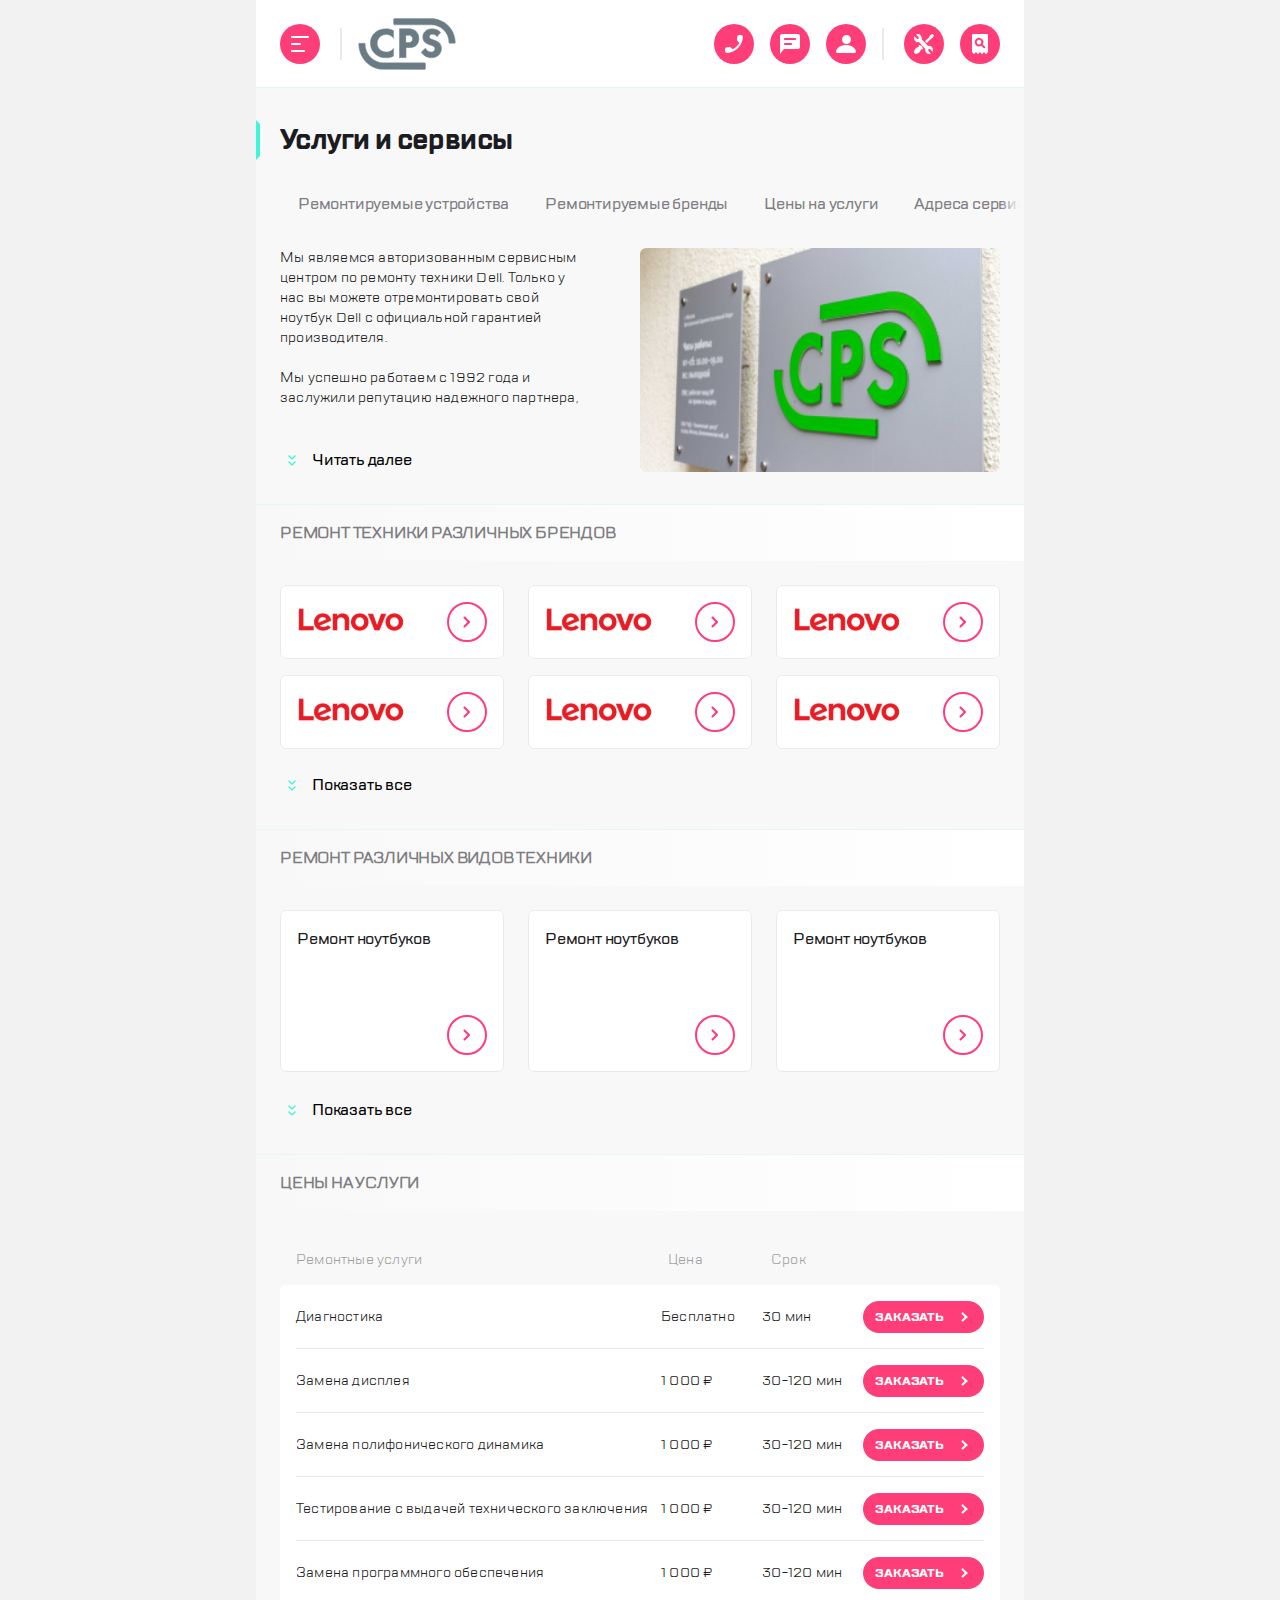
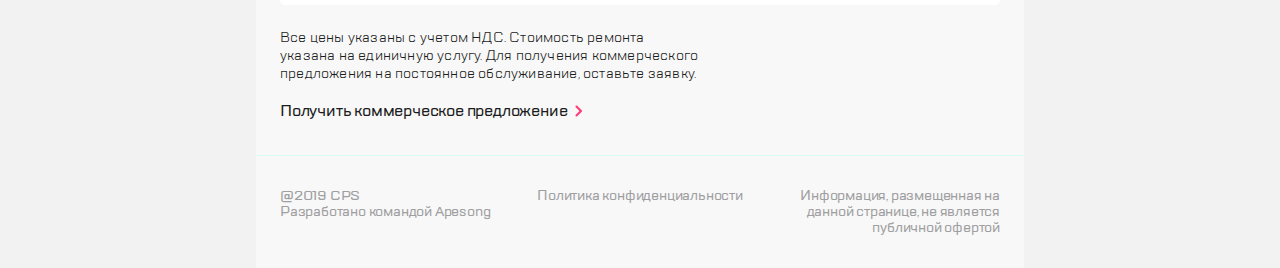
==== index.html @ 681f41e9 "small fixes" ====
<!DOCTYPE html>
<html lang="ru">
    <head>
        <title>cps</title>
        <meta charset="utf-8">
        <meta name="viewport" content="width=device-width, initial-scale=1.0, maximum-scale=1.0, user-scalable=0">
        <link rel="stylesheet" href="https://unpkg.com/swiper@8/swiper-bundle.min.css">
        <link rel="stylesheet" href="srcs/fonts/ttlakes.css">
        <link rel="stylesheet" href="style.css">
        <link rel="stylesheet" href="styles/menu.css">
        <link rel="stylesheet" href="styles/main-title.css">
        <link rel="stylesheet" href="styles/navigation.css">
        <link rel="stylesheet" href="styles/about-company.css">
        <link rel="stylesheet" href="styles/expand-button.css">
        <link rel="stylesheet" href="styles/common-title.css">
        <link rel="stylesheet" href="styles/service-card.css">
        <link rel="stylesheet" href="styles/swiper.css">
        <link rel="stylesheet" href="styles/price.css">
        <link rel="stylesheet" href="styles/footer.css">
        <link rel="stylesheet" href="styles/side-menu.css">
        <link rel="stylesheet" href="styles/modal.css">
    </head>
    <body>
        <!--aside-->
        <aside class="side-menu">
            <div class="side-menu__container">
                <div class="side-menu__header">
                    <div class="menu">
                        <div class="menu__group">
                            <a href="#" class="menu__link menu__link--burger-exit">
                                <span class="menu__icon">
                                    <img src="srcs/img/burger-exit.svg" alt="">
                                </span>
                            </a>
                            <a href="#" class="menu__link">
                                <img src="srcs/img/group.svg" alt="">
                            </a>
                        </div>
                        <div class="menu__group">
                            <a href="#" class="menu__link">
                                <span class="menu__icon">
                                    <img src="srcs/img/search.svg" alt="">
                                </span>
                            </a>
                        </div>
                    </div>
                </div>
                <nav class="side-menu__navigation">
                    <ul class="side-menu__list">
                        <li class="side-menu__item">
                            <a href="#" class="side-menu__link side-menu__link--nav">Ремонт техники</a>
                        </li>
                        <li class="side-menu__item">
                            <a href="#" class="side-menu__link side-menu__link--nav">Услуги и сервисы</a>
                        </li>
                        <li class="side-menu__item">
                            <a href="#" class="side-menu__link side-menu__link--nav">Корпоративным клиентам</a>
                        </li>
                        <li class="side-menu__item">
                            <a href="#" class="side-menu__link side-menu__link--nav">Продавцам техники</a>
                        </li>
                        <li class="side-menu__item">
                            <a href="#" class="side-menu__link side-menu__link--nav">Партнерам</a>
                        </li>
                        <li class="side-menu__item">
                            <a href="#" class="side-menu__link side-menu__link--nav">Производителям</a>
                        </li>
                        <li class="side-menu__item">
                            <a href="#" class="side-menu__link side-menu__link--nav">Наши сервисные центры</a>
                        </li>
                        <li class="side-menu__item">
                            <a href="#" class="side-menu__link side-menu__link--nav">Контакты</a>
                        </li>
                    </ul>
                </nav>
                <div class="side-menu__footer">
                    <div class="side-menu__contacts">
                        <div class="menu">
                            <a href="#" class="menu__link menu__link--tel">
                                <span class="menu__icon">
                                    <img src="srcs/img/call.svg" alt="">
                                </span>
                            </a>
                            <a href="#" class="menu__link">
                                <span class="menu__icon">
                                    <img src="srcs/img/chat.svg" alt="">
                                </span>
                            </a>
                            <a href="#" class="menu__link">
                                <span class="menu__icon">
                                    <img src="srcs/img/profile.svg" alt="">
                                </span>
                            </a>
                        </div>
                        <a href="#" class="side-menu__link">mail@cps.com</a>
                        <a href="#" class="side-menu__link side-menu__link--tel">8 800 890 8900</a>
                    </div>
                    <div class="side-menu__language">
                        <input type="radio" name="lang" value="ru" id="ru">
                        <label for="ru">ru</label>
                        <input type="radio" name="lang" value="en" id="en">
                        <label for="en">en</label>
                        <input type="radio" name="lang" value="ch" id="ch">
                        <label for="ch">ch</label>
                    </div>
                </div>
            </div>
        </aside>
        <div class="container">
            <!--header-->
            <header>
                <div class="menu">
                    <div class="menu__group">
                        <a href="#" class="menu__link menu__link--burger">
                            <span class="menu__icon">
                                <img src="srcs/img/burger.svg" alt="">
                            </span>
                        </a>
                        <a href="#" class="menu__link">
                            <img src="srcs/img/group.svg" alt="">
                        </a>
                    </div>
                    <div class="menu__group">
                        <a href="#" class="menu__link menu__link--disabled menu__link--tel">
                            <span class="menu__icon">
                                <img src="srcs/img/call.svg" alt="">
                            </span>
                        </a>
                        <a href="#" class="menu__link menu__link--disabled">
                            <span class="menu__icon">
                                <img src="srcs/img/chat.svg" alt="">
                            </span>
                        </a>
                        <a href="#" class="menu__link menu__link--disabled">
                            <span class="menu__icon">
                                <img src="srcs/img/profile.svg" alt="">
                            </span>
                        </a>
                        <a href="#" class="menu__link menu__link--repair">
                            <span class="menu__icon">
                                <img src="srcs/img/repair.svg" alt="">
                            </span>
                        </a>
                        <a href="#" class="menu__link">
                            <span class="menu__icon">
                                <img src="srcs/img/check-status.svg" alt="">
                            </span>
                        </a>
                    </div>
                </div>
            </header>
            <!--common-section-->
            <section class="container__section">
                <div class="main-title">
                    <h1 class="main-title__text">Услуги и сервисы</h1>
                    <div class="menu">
                        <a href="#" class="menu__link">
                            <span class="menu__text">Оставить заявку</span>
                            <span class="menu__icon">
                                <img src="srcs/img/repair.svg" alt="">
                            </span>
                        </a>
                        <a href="#" class="menu__link">
                            <span class="menu__text">Статус ремонта</span>
                            <span class="menu__icon">
                                <img src="srcs/img/check-status.svg" alt="">
                            </span>
                        </a>
                    </div>
                </div>
                <nav class="navigation">
                    <ul class="navigation__list">
                        <li class="navigation__item">
                            <a href="#repair-types" class="navigation__link">Ремонтируемые устройства</a>
                        </li>
                        <li class="navigation__item">
                            <a href="#repair-brands" class="navigation__link">Ремонтируемые бренды</a>
                        </li>
                        <li class="navigation__item">
                            <a href="#prices" class="navigation__link">Цены на услуги</a>
                        </li>
                        <li class="navigation__item">
                            <a href="#" class="navigation__link">Адреса сервисных центров</a>
                        </li>
                        <li class="navigation__item">
                            <a href="#" class="navigation__link">Специальные цены</a>
                        </li>
                        <li class="navigation__item">
                            <a href="#" class="navigation__link">Отзывы</a>
                        </li>
                    </ul>
                </nav>
                <section class="about-company">
                    <div class="about-company__column">
                        <p class="about-company__text">Мы являемся авторизованным сервисным центром по ремонту техники Dell. Только у нас вы можете отремонтировать свой ноутбук Dell с официальной гарантией производителя.<br><br> Мы успешно работаем с 1992 года и заслужили репутацию надежного партнера, что подтверждает большое количество постоянных клиентов. Мы гордимся тем, что к нам обращаются по рекомендациям и, в свою очередь, советуют нас родным и близким.</p>
                        <button class="expand-button" data-num="1">Читать далее</button>
                    </div>
                    <img src="srcs/img/company.png" alt="">
                </section>
            </section>
            <!--repair-brands-->
            <section class="container__section" id="repair-brands">
                <h2 class="common-title">ремонт техники различных брендов</h2>
                <div class="swiper" data-mobile="false" data-num="0">
                    <ul class="swiper-wrapper repair-wrapper" data-list="2">
                        <li class="swiper-slide repair-slide">
                            <a href="#" class="service-card service-card--brand">
                                <img src="srcs/img/lenovo.svg" alt="">
                                <span class="service-card__icon">
                                    <img src="srcs/img/dropdown.svg" alt="">
                                </span>
                            </a>
                        </li>
                        <li class="swiper-slide repair-slide">
                            <a href="#" class="service-card service-card--brand">
                                <img src="srcs/img/lenovo.svg" alt="">
                                <span class="service-card__icon">
                                    <img src="srcs/img/dropdown.svg" alt="">
                                </span>
                            </a>
                        </li>
                        <li class="swiper-slide repair-slide">
                            <a href="#" class="service-card service-card--brand">
                                <img src="srcs/img/lenovo.svg" alt="">
                                <span class="service-card__icon">
                                    <img src="srcs/img/dropdown.svg" alt="">
                                </span>
                            </a>
                        </li>
                        <li class="swiper-slide repair-slide">
                            <a href="#" class="service-card service-card--brand">
                                <img src="srcs/img/lenovo.svg" alt="">
                                <span class="service-card__icon">
                                    <img src="srcs/img/dropdown.svg" alt="">
                                </span>
                            </a>
                        </li>
                        <li class="swiper-slide repair-slide">
                            <a href="#" class="service-card service-card--brand">
                                <img src="srcs/img/lenovo.svg" alt="">
                                <span class="service-card__icon">
                                    <img src="srcs/img/dropdown.svg" alt="">
                                </span>
                            </a>
                        </li>
                        <li class="swiper-slide repair-slide">
                            <a href="#" class="service-card service-card--brand">
                                <img src="srcs/img/lenovo.svg" alt="">
                                <span class="service-card__icon">
                                    <img src="srcs/img/dropdown.svg" alt="">
                                </span>
                            </a>
                        </li>
                        <li class="swiper-slide repair-slide">
                            <a href="#" class="service-card service-card--brand">
                                <img src="srcs/img/lenovo.svg" alt="">
                                <span class="service-card__icon">
                                    <img src="srcs/img/dropdown.svg" alt="">
                                </span>
                            </a>
                        </li>
                        <li class="swiper-slide repair-slide">
                            <a href="#" class="service-card service-card--brand">
                                <img src="srcs/img/lenovo.svg" alt="">
                                <span class="service-card__icon">
                                    <img src="srcs/img/dropdown.svg" alt="">
                                </span>
                            </a>
                        </li>
                        <li class="swiper-slide repair-slide">
                            <a href="#" class="service-card service-card--brand">
                                <img src="srcs/img/lenovo.svg" alt="">
                                <span class="service-card__icon">
                                    <img src="srcs/img/dropdown.svg" alt="">
                                </span>
                            </a>
                        </li>
                        <li class="swiper-slide repair-slide">
                            <a href="#" class="service-card service-card--brand">
                                <img src="srcs/img/lenovo.svg" alt="">
                                <span class="service-card__icon">
                                    <img src="srcs/img/dropdown.svg" alt="">
                                </span>
                            </a>
                        </li>
                        <li class="swiper-slide repair-slide">
                            <a href="#" class="service-card service-card--brand">
                                <img src="srcs/img/lenovo.svg" alt="">
                                <span class="service-card__icon">
                                    <img src="srcs/img/dropdown.svg" alt="">
                                </span>
                            </a>
                        </li>
                    </ul>
                    <button class="expand-button expand-button--disabled" data-num="2">Показать все</button>
                    <div class="swiper-pagination"></div>
                </div>
            </section>
            <!--repair-types-->
            <section class="container__section" id="repair-types">
                <h2 class="common-title">ремонт различных видов техники</h2>
                <div class="swiper" data-mobile="false" data-num="1">
                    <ul class="swiper-wrapper repair-wrapper" data-list="3">
                        <li class="swiper-slide repair-slide">
                            <a href="#" class="service-card service-card--type">
                                <span class="service-card__text">Ремонт ноутбуков</span>
                                <span class="service-card__icon">
                                    <img src="srcs/img/dropdown.svg" alt="">
                                </span>
                            </a>
                        </li>
                        <li class="swiper-slide repair-slide">
                            <a href="#" class="service-card service-card--type">
                                <span class="service-card__text">Ремонт ноутбуков</span>
                                <span class="service-card__icon">
                                    <img src="srcs/img/dropdown.svg" alt="">
                                </span>
                            </a>
                        </li>
                        <li class="swiper-slide repair-slide">
                            <a href="#" class="service-card service-card--type">
                                <span class="service-card__text">Ремонт ноутбуков</span>
                                <span class="service-card__icon">
                                    <img src="srcs/img/dropdown.svg" alt="">
                                </span>
                            </a>
                        </li>
                        <li class="swiper-slide repair-slide">
                            <a href="#" class="service-card service-card--type">
                                <span class="service-card__text">Ремонт ноутбуков</span>
                                <span class="service-card__icon">
                                    <img src="srcs/img/dropdown.svg" alt="">
                                </span>
                            </a>
                        </li>
                        <li class="swiper-slide repair-slide">
                            <a href="#" class="service-card service-card--type">
                                <span class="service-card__text">Ремонт ноутбуков</span>
                                <span class="service-card__icon">
                                    <img src="srcs/img/dropdown.svg" alt="">
                                </span>
                            </a>
                        </li>
                        <li class="swiper-slide repair-slide">
                            <a href="#" class="service-card service-card--type">
                                <span class="service-card__text">Ремонт ноутбуков</span>
                                <span class="service-card__icon">
                                    <img src="srcs/img/dropdown.svg" alt="">
                                </span>
                            </a>
                        </li>
                        <li class="swiper-slide repair-slide">
                            <a href="#" class="service-card service-card--type">
                                <span class="service-card__text">Ремонт ноутбуков</span>
                                <span class="service-card__icon">
                                    <img src="srcs/img/dropdown.svg" alt="">
                                </span>
                            </a>
                        </li>
                        <li class="swiper-slide repair-slide">
                            <a href="#" class="service-card service-card--type">
                                <span class="service-card__text">Ремонт ноутбуков</span>
                                <span class="service-card__icon">
                                    <img src="srcs/img/dropdown.svg" alt="">
                                </span>
                            </a>
                        </li>
                        <li class="swiper-slide repair-slide">
                            <a href="#" class="service-card service-card--type">
                                <span class="service-card__text">Ремонт ноутбуков</span>
                                <span class="service-card__icon">
                                    <img src="srcs/img/dropdown.svg" alt="">
                                </span>
                            </a>
                        </li>
                        <li class="swiper-slide repair-slide">
                            <a href="#" class="service-card service-card--type">
                                <span class="service-card__text">Ремонт ноутбуков</span>
                                <span class="service-card__icon">
                                    <img src="srcs/img/dropdown.svg" alt="">
                                </span>
                            </a>
                        </li>
                        <li class="swiper-slide repair-slide">
                            <a href="#" class="service-card service-card--type">
                                <span class="service-card__text">Ремонт ноутбуков</span>
                                <span class="service-card__icon">
                                    <img src="srcs/img/dropdown.svg" alt="">
                                </span>
                            </a>
                        </li>
                    </ul>
                    <button class="expand-button expand-button--disabled" data-num="3">Показать все</button>
                    <div class="swiper-pagination"></div>
                </div>
            </section>
            <!--prices-->
            <section class="container__section" id="prices">
                <h2 class="common-title">Цены на услуги</h2>
                <div class="price swiper" data-mobile="false" data-num="2">
                    <div class="price__item price__item--title">
                        <span class="price__text price__text--description">Ремонтные услуги</span>
                        <span class="price__text price__text--cost">Цена</span>
                        <span class="price__text price__text--time">Срок</span>
                    </div>
                    <ul class="price__layout swiper-wrapper">
                        <li class="swiper-slide">
                            <div class="price__item">
                                <span class="price__text price__text--description">Диагностика</span>
                                <span class="price__text price__text--cost">Бесплатно</span>
                                <span class="price__text price__text--time">30 мин</span>
                                <button class="price__button">заказать</button>
                            </div>
                        </li>
                        <li class="swiper-slide">
                            <div class="price__item">
                                <span class="price__text price__text--description">Замена дисплея</span>
                                <span class="price__text price__text--cost">1 000 ₽</span>
                                <span class="price__text price__text--time">30-120 мин</span>
                                <button class="price__button">заказать</button>
                            </div>
                        </li>
                        <li class="swiper-slide">
                            <div class="price__item">
                                <span class="price__text price__text--description">Замена полифонического динамика</span>
                                <span class="price__text price__text--cost">1 000 ₽</span>
                                <span class="price__text price__text--time">30-120 мин</span>
                                <button class="price__button">заказать</button>
                            </div>
                        </li>
                        <li class="swiper-slide">
                            <div class="price__item">
                                <span class="price__text price__text--description">Тестирование с выдачей технического заключения</span>
                                <span class="price__text price__text--cost">1 000 ₽</span>
                                <span class="price__text price__text--time">30-120 мин</span>
                                <button class="price__button">заказать</button>
                            </div>
                        </li>
                        <li class="swiper-slide">
                            <div class="price__item">
                                <span class="price__text price__text--description">Замена программного обеспечения</span>
                                <span class="price__text price__text--cost">1 000 ₽</span>
                                <span class="price__text price__text--time">30-120 мин</span>
                                <button class="price__button">заказать</button>
                            </div>
                        </li>
                    </ul>
                    <div class="swiper-pagination"></div>
                </div>
                <div class="price__comment">
                    <p class="price__text">
                        Все цены указаны с учетом НДС. Стоимость ремонта указана на единичную услугу. Для получения коммерческого предложения на постоянное обслуживание, оставьте заявку.
                    </p>
                    <a href="" class="price__link">Получить коммерческое предложение</a>
                </div>
            </section>
            <!--footer-->
            <footer>
                <div class="footer">
                    <span class="footer__text">@2019 CPS<br>Разработано командой Apesong</span>
                    <a href="" class="footer__text">Политика конфиденциальности</a>
                    <span class="footer__text">Информация, размещенная на данной странице, не является публичной офертой</span>
                </div>
            </footer>
        </div>
        <div class="modal">
            <div class="modal__container">
                <h2 class="modal__title">Обратная связь</h2>
                <form action="#" class="form">
                    <input type="text" value="" placeholder="Имя" class="form__elem">
                    <input type="tel" name="" id="" placeholder="Телефон" class="form__elem">
                    <input type="email" name="" id="" placeholder="Электронная почта" class="form__elem">
                    <textarea name="" id="" cols="" rows="4" placeholder="Сообщение" class="form__elem"></textarea>
                    <p class="form__text">Нажимая “отправить”, вы даете согласие на <a href="#">обработку персональных данных</a> и соглашаетесь с нашей <a href="#">политикой конфиденциальности</a></p>
                    <button type="submit" class="form__button">отправить</button>
                </form>
            </div>
        </div>
        <script src="https://unpkg.com/swiper@8/swiper-bundle.min.js"></script>
        <script src="script.js"></script>
    </body>
</html>
---- srcs/fonts/ttlakes.css ----
@font-face {
    font-family: 'TTLakes-Bold';
    src: url('TTLakes-Bold.eot');
    src: local('TT Lakes Bold'), local('TTLakes-Bold'),
        url('TTLakes-Bold.eot?#iefix') format('embedded-opentype'),
        url('TTLakes-Bold.woff') format('woff'),
        url('TTLakes-Bold.ttf') format('truetype');
    font-weight: bold;
    font-style: normal;
}

@font-face {
    font-family: 'TTLakes-Medium';
    src: url('TTLakes-Medium.eot');
    src: local('TT Lakes Medium'), local('TTLakes-Medium'),
        url('TTLakes-Medium.eot?#iefix') format('embedded-opentype'),
        url('TTLakes-Medium.woff') format('woff'),
        url('TTLakes-Medium.ttf') format('truetype');
    font-weight: 500;
    font-style: normal;
}

@font-face {
    font-family: 'TTLakes-Regular';
    src: url('TTLakes-Regular.eot');
    src: local('TT Lakes Regular'), local('TTLakes-Regular'),
        url('TTLakes-Regular.eot?#iefix') format('embedded-opentype'),
        url('TTLakes-Regular.woff') format('woff'),
        url('TTLakes-Regular.ttf') format('truetype');
    font-weight: normal;
    font-style: normal;
}
---- style.css ----
* {
    margin: 0;
    padding: 0;
}
html{
    background-color: #F2F2F2;
}
body{
    margin: 0 auto;
    background-color: #F8F8F8;
    font-family: "TTLakes-Regular";
    color: #1B1C21;
    letter-spacing: -0.2px;
}
header{
    background-color: #fff;
    border-bottom: 1px solid #D9FFF5;
}
a{
    text-decoration: none;
}
ul{
    list-style: none;
}
footer{
    border-top: 1px solid #D9FFF5;
}
.container{
    position: relative;
    transform: translateX();
    transition: 1s;
    display: flex;
    flex-direction: column;
    gap: 24px;
}
.container__section{
    display: flex;
    flex-direction: column;
    gap: 16px;
}

@media (min-width: 768px) {
    body{
        width: 768px;
    }
    .container{
        gap: 32px;
    }
    .container__section{
        gap: 24px;
    }
}

@media (min-width: 1440px) {
    body{
        width: 1440px;
    }
    header{
        display: none;
    }
    .container{
        transform: translateX(320px);
        width: 1120px;
        padding-top: 42px;
        gap: 50px;
    }
}
---- styles/menu.css ----
.menu{
    display: flex;
    align-items: center;
    justify-content: space-between;
    margin: 0 16px;
}
.main-title .menu{
    display: none;
}
.menu__group{
    display: flex;
    align-items: center;
    gap: 16px;
    height: 87px;
}
.menu__link{
    display: flex;
    font-family: "TTLakes-Medium";
    font-size: 16px;
    line-height: 24px;
}
.menu__link--disabled{
    display: none;
}
.menu__link--repair::before{
    content: "";
    display: block;
    margin: 4px 20px 4px 0;
    width: 2px;
    height: 32px;
    border-radius: 1px;
    background-color: #EAEAEA;
}
.menu__icon{
    position: relative;
    width: 40px;
    height: 40px;
    border-radius: 50%;
    background: #FF3E79;
}
.menu__icon img{
    position: absolute;
    top: 50%;
    left: 50%;
    transform: translate(-50%, -50%);
}
.menu__text{
	font-size: 16px;
	line-height: 40px;
	letter-spacing: -0.2px;
	font-weight: 500;
	color: #1B1C21;
}

@media (min-width: 768px) {
    .menu{
        margin: 0 24px;
    }
    .menu__link--burger::after{
        content: "";
        display: block;
        margin: 4px 0 4px 20px;
        width: 2px;
        height: 32px;
        border-radius: 1px;
        background-color: #EAEAEA;
    }
}

@media (min-width: 1440px) {
    .main-title .menu{
        display: flex;
        margin: 0;
        gap: 32px
    }
    .menu__link{
        gap: 8px;
    }
    .menu__link--burger-exit{
        display: none;
    }
}
---- styles/main-title.css ----
.main-title{
    display: flex;
    justify-content: space-between;
    align-items: center;
    margin-right: 32px;
}
.main-title__text{
    font-family: "TTLakes-Bold";
    font-size: 28px;
    letter-spacing: -0.6px;
    line-height: 32px;
    margin: 0;
    padding-left: 12px;
    border: 4px solid #F8F8F8;
    border-left: 4px solid #41F6D7;
}

@media (min-width: 768px) {
    .main-title__text{
        padding-left: 20px;
    }
}

@media (min-width: 1440px) {
    .main-title__text{
        padding-left: 28px;
    }
}
---- styles/navigation.css ----
.navigation{
    position: relative;
}
.navigation::after{
    content: "";
    position: absolute;
    right: 0;
    bottom: 0;
    height: 40px;
    width: 24px;
    background: linear-gradient(270deg, #F8F8F8 16.84%, rgba(248, 248, 248, 0.0001) 100%);
}
.navigation__list{
    display: flex;
    align-items: center;
    padding: 0 16px;
    overflow-x: auto;
    overflow-y: hidden;
}
.navigation__list::-webkit-scrollbar{
    height: 0;
}
.navigation__link{
    font-family: "TTLakes-Medium";
    display: block;
    padding: 8px 16px;
    white-space: nowrap;
    border: 2px solid #F8F8F8;
    border-radius: 6px;
    font-size: 16px;
    line-height: 20px;
    letter-spacing: -0.2px;
    color: #7E7E82;
}
.navigation__link:hover{
    background-color: #fff;
    border-color: #B8FFEC;
}

@media (min-width:768px) {
    .navigation__list{
        padding: 0 24px;
    }
}

@media (min-width: 1440px) {
    .navigation::after{
        display: none;
    }
    .navigation__list{
        flex-wrap: wrap;
        padding: 0 32px;
    }
}
---- styles/about-company.css ----
.about-company{
    display: flex;
    flex-direction: column;
    gap: 16px;
}
.about-company img{
    width: 100%;
    flex: 1 0 50%;
}
.about-company__column{
    display: flex;
    flex-direction: column;
    gap: 16px;
    margin: 0 16px;
}
.about-company__text{
    font-size: 14px;
    line-height: 18px;
    letter-spacing: 0.2px;
    color: #1B1C21;
    max-height: 90px;
    overflow: hidden;
}

@media (min-width:768px) {
    .about-company{
        flex-direction: row;
        margin: 0 24px;
        gap: 48px;
    }
    .about-company__column{
        margin: 0;
    }
    .about-company__text{
        max-height: 160px;
        line-height: 20px;
    }
    .about-company img{
        border-radius: 6px;
    }
}

@media (min-width:1440px) {
    .about-company{
        margin: 0 32px;
        gap: 36px;
    }
}
---- styles/expand-button.css ----
.expand-button{
    width: min-content;
    font-family: "TTLakes-Medium";
    position: relative;
    border: none;
    background-color: #F8F8F8;
    white-space: nowrap;
    font-size: 16px;
    line-height: 24px;
    font-weight: 500;
    letter-spacing: -0.2px;
    padding-left: 32px;
    margin-top: 24px;
}
.expand-button::before{
    content: "";
    position: absolute;
    top: 0;
    left: 0;
    height: 24px;
    width: 24px;
    background-image: url("../srcs/img/expand.svg");
}
.expand-button--disabled{
    display:none;
}
.expand-button--open::before{
    transform: rotate(180deg);
}
---- styles/common-title.css ----
.common-title{
    padding: 16px;
    font-family: "TTLakes-Regular";
    color: #7E7E82;
    font-size: 16px;
    line-height: 24px;
    letter-spacing: -0.2px;
    text-transform: uppercase;
    background: linear-gradient(90deg, #F8F8F8 0%, #FFFFFF 98.61%);
    border-top: 1px solid #D9FFF5;
}

@media (min-width: 768px) {
    .common-title{
        padding: 16px 24px;
    }
}

@media (min-width: 1440px) {
    .common-title{
        padding: 16px 32px;
    }
}
---- styles/service-card.css ----
.service-card{
    display: flex;
    justify-content: space-between;
    padding: 16px;
    background: #FFFFFF;
    border: 1px solid #EAEAEA;
    border-radius: 6px;
}
.service-card--type{
    height: 128px;
    align-items: flex-end;
}
.service-card__text{
    font-family: "TTLakes-Medium";
    align-self: flex-start;
    font-size: 16px;
    line-height: 24px;
    color: #1B1C21;
}
.service-card__icon{
    position: relative;
    width: 36px;
    height: 36px;
    border: 2px solid #FF3E79;
    border-radius: 50%;
}
.service-card__icon img{
    position: absolute;
    top: 50%;
    left: 50%;
    transform: translate(-50%, -50%);
}
---- styles/price.css ----
.price__item{
    min-height: 160px;
    position: relative;
    display: flex;
    flex-direction: column;
    align-items: flex-start;
    gap: 16px;
    padding: 16px;
    color: #1B1C21;
    background: #FFFFFF;
    border-radius: 6px;
}
.price__item--title{
    display: none;
    color: #7E7E82;
    opacity: 0.72;
    letter-spacing: 0;
    line-height: 16px;
}
.price__text{
    font-size: 14px;
    line-height: 18px;
    letter-spacing: 0.2px;
}
.price__text::before{
    display: block;
    font-family: "TTLakes-Medium";
    color: #7E7E82;
}
.price__text--description::before{
    content: "Ремонтные услуги";
}
.price__text--cost{
    width: 103px;
}
.price__text--cost::before{
    content: "Цена";
}
.price__text--time{
    width: 103px;
}
.price__text--time::before{
    content: "Срок";
}
.price__button{
    position: absolute;
    bottom: 16px;
    right: 16px;
    font-family: "TTLakes-Bold";
    text-transform: uppercase;
    padding: 4px 40px 4px 12px;
    border: none;
    border-radius: 16px;
    background: #FF3E79;
    font-size: 12px;
    line-height: 24px;
    letter-spacing: -0.15px;
    color: #FFFFFF;
}
.price__button::after{
    content: "";
    position: absolute;
    margin-left: 8px;
    width: 24px;
    height: 24px;
    background: url("../srcs/img/dropdown-white.svg") no-repeat 50% 50%;
}
.price__comment{
    display: flex;
    flex-direction: column;
    gap: 16px;
    margin-left: 16px;
    max-width: 288px;
}
.price__link{
    width: 200px;
    display: inline-block;
    vertical-align: top;
    font-size: 16px;
    line-height: 24px;
    letter-spacing: -0.2px;
    color: #1B1C21;
    font-family: "TTLakes-Medium";
}
.price__link::after{
    content: "";
    display: inline-block;
    position: absolute;
    width: 24px;
    height: 24px;
    background: url('../srcs/img/dropdown.svg') no-repeat 50% 50%;
}

@media (min-width:768px) {
    .price__layout{
        display: flex;
        flex-direction: column;
        background: #FFFFFF;
        border-radius: 6px;
    }
    .price__item{
        min-height: auto;
        position: relative;
        flex-direction: row;
        align-items: center;
        gap: 0;
    }
    .price__item::after{
        content: "";
        position: absolute;
        bottom: 0;
        display: block;
        width: 688px;
        height: 1px;
        background-color: #EAEAEA;
        z-index: 10;
    }
    li:last-child .price__item::after{
        display: none;
    }
    .price__item--title{
        display: flex;
        background: none;
        border-radius: none;
        color: #7E7E82;
    }
    .price__item--title::after{
        display: none;
    }
    .price__text--description{
        width: 372px;
    }
    .price__text--description::before{
        display: none;
    }
    .price__text--cost::before{
        display: none;
    }
    .price__text--time::before{
        display: none;
    }
    .price__button{
        position: static;
    }
    .price__comment{
        margin-left: 24px;
        max-width: 421px;
    }
    .price__link{
        width: auto;
    }
}

@media (min-width: 1440px) {
    .price__item{
        padding: 16px 24px;
    }
    .price__text--description{
        width: 460px;
    }
    .price__text--cost{
        width: 230px;
    }
    .price__text--time{
        width: 200px;
    }
    .price__item::after{
        width: 1008px;
    }
    .price__comment{
        margin-left: 32px;
    }
}
---- styles/footer.css ----
.footer{
    display: flex;
    flex-direction: column;
    margin: 16px 4px;
    gap: 16px;
    align-items: center;
}
.footer__text{
    text-align: center;
    flex: 1 1 33%;
    color: #7E7E82;
    font-family: "TTLakes-Medium";
    font-size: 14px;
    line-height: 16px;
    opacity: 0.72;
}
@media (min-width: 768px) {
    .footer{
        flex-direction: row;
        margin: 32px 24px;
        gap: 0;
        justify-content: space-between;
        align-items: flex-start;
    }
    .footer__text:first-child{
        text-align: left;
    }
    .footer__text:last-child{
        text-align: right;
    }
}
@media (min-width: 1440px) {
    .footer{
        margin: 32px;
    }
}
---- styles/side-menu.css ----
.side-menu{
    position: fixed;
    width: 100%;
    transform: translateX(-100%);
    transition: transform 1s;
    z-index: 10;
    height: 100vh;
}
.side-menu--active{
    transform: translateX(0);
}
.side-menu__container{
    display: flex;
    flex-direction: column;
    box-shadow: -2px 0px 4px rgba(69, 79, 126, 0.02), 16px 0px 52px rgba(14, 24, 80, 0.2);
    background: #FFFFFF;
    width: 320px;
    height: 100%;
    overflow-y: auto;
}
.side-menu__container::-webkit-scrollbar{
    height: 0;
}
.side-menu__container::before{
    content: '';
    position: absolute;
    display: block;
    width: 100%;
    height: 100%;
    top: 0; left: 0;
    background: #FFFFFF;
    opacity: 0;
    z-index: -1;
    transition: 1s;
}
.side-menu--active .side-menu__container::before{
    opacity: 0.96;
}
.side-menu__navigation{
    flex: 1 1 auto;
}
.side-menu__list{
    list-style: none;
    display: flex;
    flex-direction: column;
    gap: 24px;
    margin: 24px 0 0 0;
    padding: 0;
}
.side-menu__link{
    font-size: 16px;
    line-height: 24px;
    color: #1B1C21;
    letter-spacing: -0.2px;
    text-decoration: none;
}
.side-menu__link--nav{
    display: block;
    padding-left: 20px;
    border: 4px solid transparent;
    transition: 0.6s;
}
.side-menu__link--nav:hover{
    color: #7E7E82;
    border-left-color: #41F6D7;
}
.side-menu__link--tel{
    font-family: "TTLakes-Bold";
    font-size: 24px;
    line-height: 32px;
    letter-spacing: -0.6px;
}
.side-menu__footer{
    display: flex;
    flex-direction: column;
    gap: 32px;
}
.side-menu__contacts{
    display: flex;
    flex-direction: column;
    gap: 16px;
    margin-left: 24px;
}
.side-menu__contacts .menu{
    margin: 0;
    justify-content: flex-start;
    gap: 16px;
}
.side-menu__language{
    margin: 0 0 24px 24px;
    font-size: 16px;
    line-height: 24px;
    letter-spacing: -0.2px;
    text-transform: uppercase;
}
.side-menu__language label{
    display: inline-block;
    width: 24px;
    height: 24px;
}
input[type="radio"] {
    display: none;
}
input[type="radio"]:checked + label{
    color: #7E7E82;
}
@media (min-width: 1440px) {
    .side-menu{
        transform: translateX(0);
        z-index: 0;
    }
    .side-menu__container{
        display: flex;
        flex-direction: column;
        box-shadow: none;
    }
}
---- styles/modal.css ----
.modal{
    position: fixed;
    width: 100%;
    top: 0;
    right: 0;
    transform: translateX(100%);
    transition: transform 1s;
    z-index: 20;
    height: 100vh;
}
.modal--active{
    transform: translateX(0);
}
.modal__container{
    display: flex;
    flex-direction: column;
    gap: 24px;
    box-shadow: -2px 0px 4px rgba(69, 79, 126, 0.02), 16px 0px 52px rgba(14, 24, 80, 0.2);
    background: #FFFFFF;
    width: 320px;
    height: 100%;
    margin-left: auto;
}
.modal__container::before{
    content: '';
    position: absolute;
    display: block;
    width: 100%;
    height: 100%;
    top: 0; left: 0;
    background: #FFFFFF;
    opacity: 0.96;
    z-index: -1;
}
.modal__title{
    font-family: "TTLakes-Bold";
    font-size: 24px;
    letter-spacing: -0.6px;
    line-height: 32px;
    padding-left: 12px;
    border: 4px solid #FFFFFF;
    border-left: 4px solid #41F6D7;
}

.form{
    font-family: "TTLakes-Medium";
    display: flex;
    flex-direction: column;
    gap: 16px;
    margin: 0 16px;
}
.form__elem{
    font-family: "TTLakes-Medium";
    padding: 12px 16px;
    background: #FFFFFF;
    border: 1px solid #EAEAEA;
    border-radius: 8px;
    font-size: 16px;
    line-height: 24px;
    letter-spacing: -0.2px;
    color: #B5B6BC;
}
.form__text{
    font-size: 14px;
    line-height: 16px;
    color: #7E7E82;
}
.form__text a{
    color: #FF3E79;
}
.form__button{
    align-self: flex-end;
    width: min-content;
    bottom: 16px;
    right: 16px;
    font-family: "TTLakes-Bold";
    text-transform: uppercase;
    padding: 4px 40px 4px 12px;
    border: none;
    border-radius: 16px;
    background: #FF3E79;
    font-size: 12px;
    line-height: 24px;
    letter-spacing: -0.15px;
    color: #FFFFFF;
}
.form__button::after{
    content: "";
    position: absolute;
    margin-left: 8px;
    width: 24px;
    height: 24px;
    background: url("../srcs/img/dropdown-white.svg") no-repeat 50% 50%;
}

@media (min-width: 1440px) {
    .modal__container{
        width: 440px;
    }
}
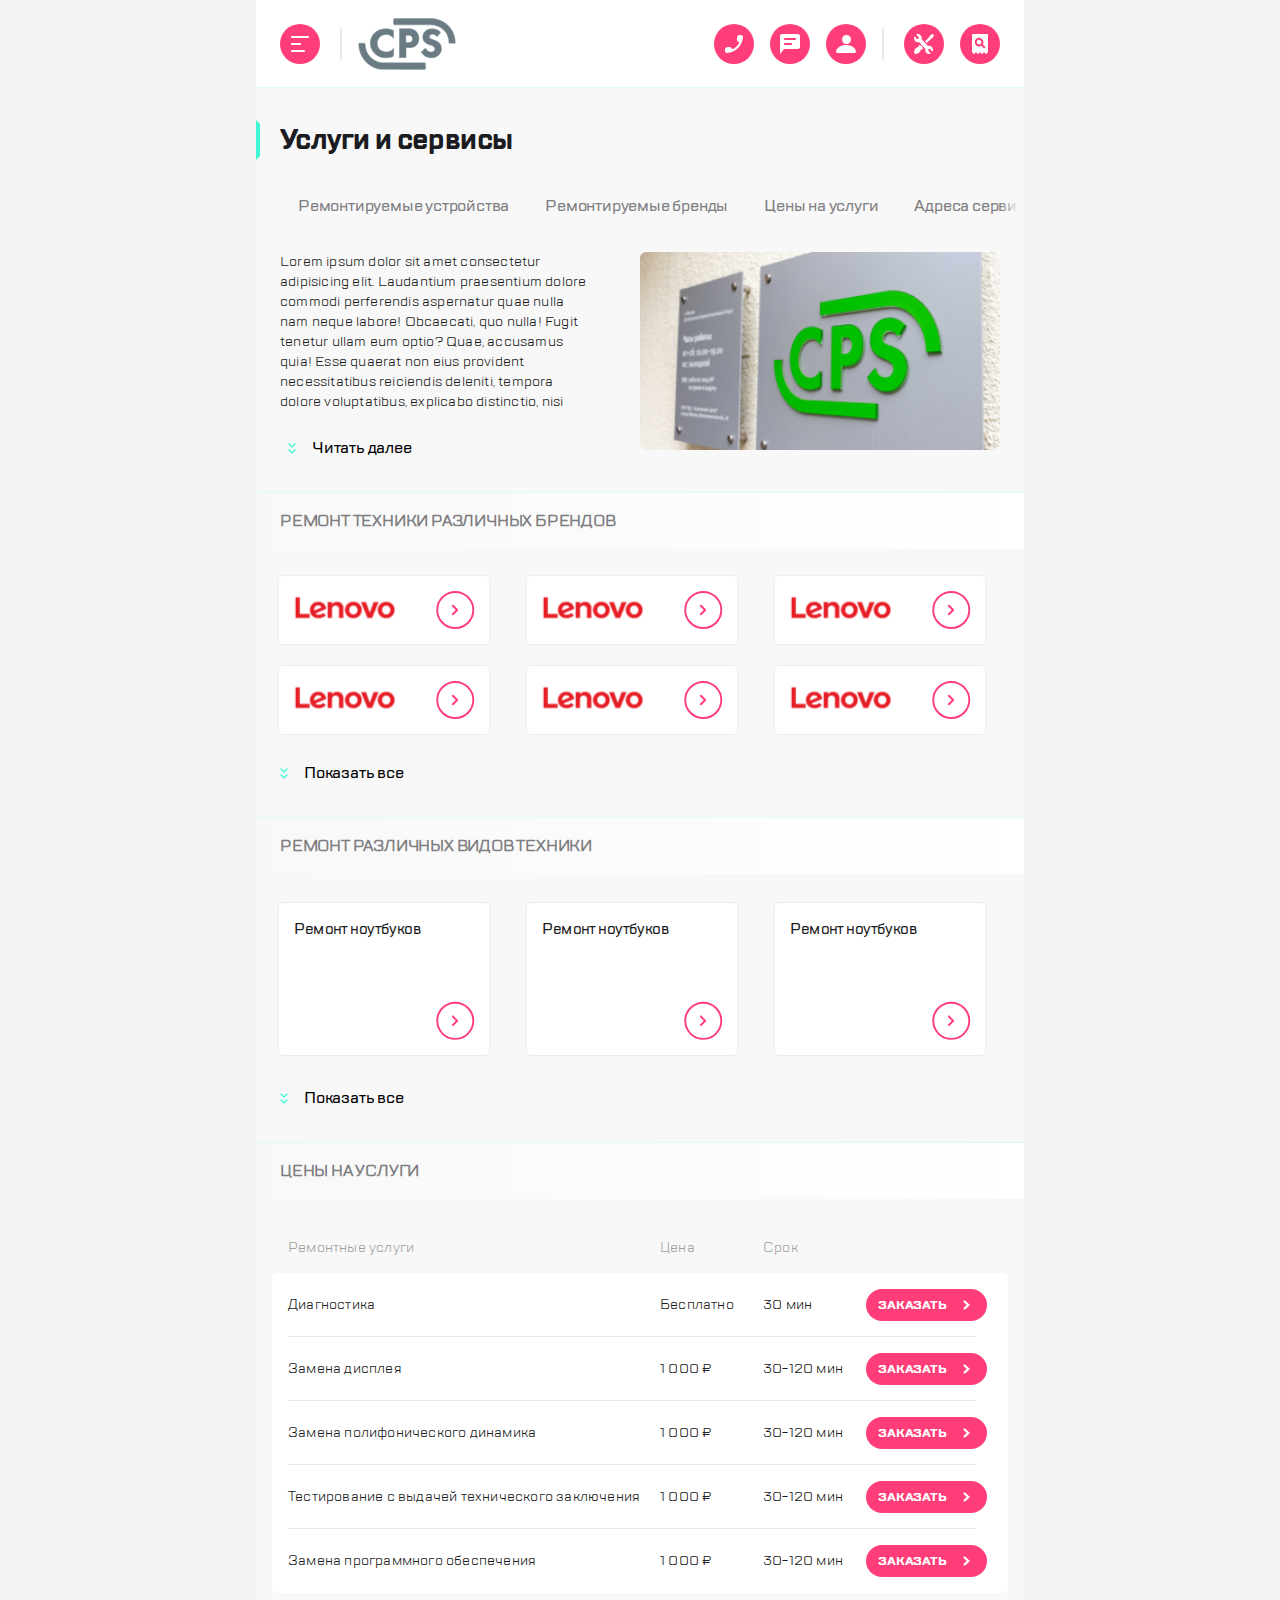
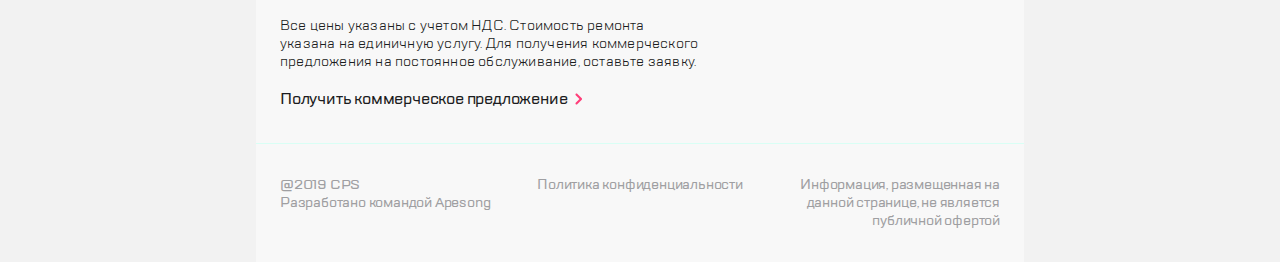
==== commit 27102277: "Updates" ====
--- a/index.html
+++ b/index.html
@@ -3,25 +3,10 @@
     <head>
         <title>cps</title>
         <meta charset="utf-8">
-        <meta name="viewport" content="width=device-width, initial-scale=1.0, maximum-scale=1.0, user-scalable=0">
-        <link rel="stylesheet" href="https://unpkg.com/swiper@8/swiper-bundle.min.css">
-        <link rel="stylesheet" href="srcs/fonts/ttlakes.css">
-        <link rel="stylesheet" href="style.css">
-        <link rel="stylesheet" href="styles/menu.css">
-        <link rel="stylesheet" href="styles/main-title.css">
-        <link rel="stylesheet" href="styles/navigation.css">
-        <link rel="stylesheet" href="styles/about-company.css">
-        <link rel="stylesheet" href="styles/expand-button.css">
-        <link rel="stylesheet" href="styles/common-title.css">
-        <link rel="stylesheet" href="styles/service-card.css">
-        <link rel="stylesheet" href="styles/swiper.css">
-        <link rel="stylesheet" href="styles/price.css">
-        <link rel="stylesheet" href="styles/footer.css">
-        <link rel="stylesheet" href="styles/side-menu.css">
-        <link rel="stylesheet" href="styles/modal.css">
-    </head>
+        <meta name="viewport" content="width=device-width,initial-scale=1,maximum-scale=1,user-scalable=0">
+    <link href="style.css" rel="stylesheet"></head>
     <body>
-        <!--aside-->
+        
         <aside class="side-menu">
             <div class="side-menu__container">
                 <div class="side-menu__header">
@@ -29,17 +14,17 @@
                         <div class="menu__group">
                             <a href="#" class="menu__link menu__link--burger-exit">
                                 <span class="menu__icon">
-                                    <img src="srcs/img/burger-exit.svg" alt="">
+                                    <img src="img/burger-exit.svg" alt="exit-menu">
                                 </span>
                             </a>
                             <a href="#" class="menu__link">
-                                <img src="srcs/img/group.svg" alt="">
+                                <img src="img/group.svg" alt="logo">
                             </a>
                         </div>
                         <div class="menu__group">
                             <a href="#" class="menu__link">
                                 <span class="menu__icon">
-                                    <img src="srcs/img/search.svg" alt="">
+                                    <img src="img/search.svg" alt="search">
                                 </span>
                             </a>
                         </div>
@@ -78,17 +63,17 @@
                         <div class="menu">
                             <a href="#" class="menu__link menu__link--tel">
                                 <span class="menu__icon">
-                                    <img src="srcs/img/call.svg" alt="">
+                                    <img src="img/call.svg" alt="call-back">
+                                </span>
+                            </a>
+                            <a href="#" class="menu__link menu__link--chat">
+                                <span class="menu__icon">
+                                    <img src="img/chat.svg" alt="feed-back">
                                 </span>
                             </a>
                             <a href="#" class="menu__link">
                                 <span class="menu__icon">
-                                    <img src="srcs/img/chat.svg" alt="">
-                                </span>
-                            </a>
-                            <a href="#" class="menu__link">
-                                <span class="menu__icon">
-                                    <img src="srcs/img/profile.svg" alt="">
+                                    <img src="img/profile.svg" alt="profile">
                                 </span>
                             </a>
                         </div>
@@ -107,49 +92,49 @@
             </div>
         </aside>
         <div class="container">
-            <!--header-->
+            
             <header>
                 <div class="menu">
                     <div class="menu__group">
                         <a href="#" class="menu__link menu__link--burger">
                             <span class="menu__icon">
-                                <img src="srcs/img/burger.svg" alt="">
+                                <img src="img/burger.svg" alt="side-menu">
                             </span>
                         </a>
                         <a href="#" class="menu__link">
-                            <img src="srcs/img/group.svg" alt="">
+                            <img src="img/group.svg" alt="logo">
                         </a>
                     </div>
                     <div class="menu__group">
                         <a href="#" class="menu__link menu__link--disabled menu__link--tel">
                             <span class="menu__icon">
-                                <img src="srcs/img/call.svg" alt="">
+                                <img src="img/call.svg" alt="call-back">
+                            </span>
+                        </a>
+                        <a href="#" class="menu__link menu__link--disabled menu__link--chat">
+                            <span class="menu__icon">
+                                <img src="img/chat.svg" alt="feed-back">
                             </span>
                         </a>
                         <a href="#" class="menu__link menu__link--disabled">
                             <span class="menu__icon">
-                                <img src="srcs/img/chat.svg" alt="">
-                            </span>
-                        </a>
-                        <a href="#" class="menu__link menu__link--disabled">
-                            <span class="menu__icon">
-                                <img src="srcs/img/profile.svg" alt="">
+                                <img src="img/profile.svg" alt="profile">
                             </span>
                         </a>
                         <a href="#" class="menu__link menu__link--repair">
                             <span class="menu__icon">
-                                <img src="srcs/img/repair.svg" alt="">
+                                <img src="img/repair.svg" alt="repair">
                             </span>
                         </a>
                         <a href="#" class="menu__link">
                             <span class="menu__icon">
-                                <img src="srcs/img/check-status.svg" alt="">
+                                <img src="img/check-status.svg" alt="check-status">
                             </span>
                         </a>
                     </div>
                 </div>
             </header>
-            <!--common-section-->
+            
             <section class="container__section">
                 <div class="main-title">
                     <h1 class="main-title__text">Услуги и сервисы</h1>
@@ -157,13 +142,13 @@
                         <a href="#" class="menu__link">
                             <span class="menu__text">Оставить заявку</span>
                             <span class="menu__icon">
-                                <img src="srcs/img/repair.svg" alt="">
+                                <img src="img/repair.svg" alt="repair">
                             </span>
                         </a>
                         <a href="#" class="menu__link">
                             <span class="menu__text">Статус ремонта</span>
                             <span class="menu__icon">
-                                <img src="srcs/img/check-status.svg" alt="">
+                                <img src="img/check-status.svg" alt="check-status">
                             </span>
                         </a>
                     </div>
@@ -192,102 +177,107 @@
                 </nav>
                 <section class="about-company">
                     <div class="about-company__column">
-                        <p class="about-company__text">Мы являемся авторизованным сервисным центром по ремонту техники Dell. Только у нас вы можете отремонтировать свой ноутбук Dell с официальной гарантией производителя.<br><br> Мы успешно работаем с 1992 года и заслужили репутацию надежного партнера, что подтверждает большое количество постоянных клиентов. Мы гордимся тем, что к нам обращаются по рекомендациям и, в свою очередь, советуют нас родным и близким.</p>
+                        <p class="about-company__text">Lorem ipsum dolor sit amet consectetur adipisicing elit. Laudantium praesentium dolore commodi perferendis aspernatur quae nulla nam neque labore! Obcaecati, quo nulla! Fugit tenetur ullam eum optio? Quae, accusamus quia!
+                        Esse quaerat non eius provident necessitatibus reiciendis deleniti, tempora dolore voluptatibus, explicabo distinctio, nisi soluta incidunt cupiditate ad quis ratione accusamus sunt autem beatae rem. Possimus totam perspiciatis suscipit at.
+                        Nesciunt temporibus sequi unde porro quasi dicta, veritatis quibusdam saepe culpa debitis provident nulla, a quae quidem molestias rem consequatur magni, accusantium omnis. Sed sunt beatae vel distinctio, modi enim?
+                        Possimus ullam earum tenetur et perspiciatis quo eveniet. Ipsam, delectus. Illum inventore minus sint accusamus, numquam obcaecati harum recusandae deleniti dignissimos dolorem, maxime dolorum molestiae earum exercitationem, odit nam non!
+                        Iure ducimus eligendi officiis voluptas asperiores libero dolore adipisci amet quia expedita quos voluptatem nostrum veniam, alias explicabo consequatur sequi pariatur. Saepe id harum ducimus a dignissimos similique sequi atque!
+                        Debitis magni quo aspernatur iusto aut repudiandae vel, dolorum eligendi ipsam! Nemo corrupti ducimus delectus obcaecati soluta ullam minima. Vero vel repellendus quod atque beatae mollitia eum exercitationem omnis voluptas.</p>
                         <button class="expand-button" data-num="1">Читать далее</button>
                     </div>
-                    <img src="srcs/img/company.png" alt="">
+                    <img src="img/company.png" alt="company-img">
                 </section>
             </section>
-            <!--repair-brands-->
+            
             <section class="container__section" id="repair-brands">
                 <h2 class="common-title">ремонт техники различных брендов</h2>
                 <div class="swiper" data-mobile="false" data-num="0">
                     <ul class="swiper-wrapper repair-wrapper" data-list="2">
                         <li class="swiper-slide repair-slide">
                             <a href="#" class="service-card service-card--brand">
-                                <img src="srcs/img/lenovo.svg" alt="">
-                                <span class="service-card__icon">
-                                    <img src="srcs/img/dropdown.svg" alt="">
-                                </span>
-                            </a>
-                        </li>
-                        <li class="swiper-slide repair-slide">
-                            <a href="#" class="service-card service-card--brand">
-                                <img src="srcs/img/lenovo.svg" alt="">
-                                <span class="service-card__icon">
-                                    <img src="srcs/img/dropdown.svg" alt="">
-                                </span>
-                            </a>
-                        </li>
-                        <li class="swiper-slide repair-slide">
-                            <a href="#" class="service-card service-card--brand">
-                                <img src="srcs/img/lenovo.svg" alt="">
-                                <span class="service-card__icon">
-                                    <img src="srcs/img/dropdown.svg" alt="">
-                                </span>
-                            </a>
-                        </li>
-                        <li class="swiper-slide repair-slide">
-                            <a href="#" class="service-card service-card--brand">
-                                <img src="srcs/img/lenovo.svg" alt="">
-                                <span class="service-card__icon">
-                                    <img src="srcs/img/dropdown.svg" alt="">
-                                </span>
-                            </a>
-                        </li>
-                        <li class="swiper-slide repair-slide">
-                            <a href="#" class="service-card service-card--brand">
-                                <img src="srcs/img/lenovo.svg" alt="">
-                                <span class="service-card__icon">
-                                    <img src="srcs/img/dropdown.svg" alt="">
-                                </span>
-                            </a>
-                        </li>
-                        <li class="swiper-slide repair-slide">
-                            <a href="#" class="service-card service-card--brand">
-                                <img src="srcs/img/lenovo.svg" alt="">
-                                <span class="service-card__icon">
-                                    <img src="srcs/img/dropdown.svg" alt="">
-                                </span>
-                            </a>
-                        </li>
-                        <li class="swiper-slide repair-slide">
-                            <a href="#" class="service-card service-card--brand">
-                                <img src="srcs/img/lenovo.svg" alt="">
-                                <span class="service-card__icon">
-                                    <img src="srcs/img/dropdown.svg" alt="">
-                                </span>
-                            </a>
-                        </li>
-                        <li class="swiper-slide repair-slide">
-                            <a href="#" class="service-card service-card--brand">
-                                <img src="srcs/img/lenovo.svg" alt="">
-                                <span class="service-card__icon">
-                                    <img src="srcs/img/dropdown.svg" alt="">
-                                </span>
-                            </a>
-                        </li>
-                        <li class="swiper-slide repair-slide">
-                            <a href="#" class="service-card service-card--brand">
-                                <img src="srcs/img/lenovo.svg" alt="">
-                                <span class="service-card__icon">
-                                    <img src="srcs/img/dropdown.svg" alt="">
-                                </span>
-                            </a>
-                        </li>
-                        <li class="swiper-slide repair-slide">
-                            <a href="#" class="service-card service-card--brand">
-                                <img src="srcs/img/lenovo.svg" alt="">
-                                <span class="service-card__icon">
-                                    <img src="srcs/img/dropdown.svg" alt="">
-                                </span>
-                            </a>
-                        </li>
-                        <li class="swiper-slide repair-slide">
-                            <a href="#" class="service-card service-card--brand">
-                                <img src="srcs/img/lenovo.svg" alt="">
-                                <span class="service-card__icon">
-                                    <img src="srcs/img/dropdown.svg" alt="">
+                                <img src="img/lenovo.svg" alt="lenovo-logo">
+                                <span class="service-card__icon">
+                                    <img src="img/dropdown.svg" alt="dropdown">
+                                </span>
+                            </a>
+                        </li>
+                        <li class="swiper-slide repair-slide">
+                            <a href="#" class="service-card service-card--brand">
+                                <img src="img/lenovo.svg" alt="lenovo-logo">
+                                <span class="service-card__icon">
+                                    <img src="img/dropdown.svg" alt="dropdown">
+                                </span>
+                            </a>
+                        </li>
+                        <li class="swiper-slide repair-slide">
+                            <a href="#" class="service-card service-card--brand">
+                                <img src="img/lenovo.svg" alt="lenovo-logo">
+                                <span class="service-card__icon">
+                                    <img src="img/dropdown.svg" alt="dropdown">
+                                </span>
+                            </a>
+                        </li>
+                        <li class="swiper-slide repair-slide">
+                            <a href="#" class="service-card service-card--brand">
+                                <img src="img/lenovo.svg" alt="lenovo-logo">
+                                <span class="service-card__icon">
+                                    <img src="img/dropdown.svg" alt="dropdown">
+                                </span>
+                            </a>
+                        </li>
+                        <li class="swiper-slide repair-slide">
+                            <a href="#" class="service-card service-card--brand">
+                                <img src="img/lenovo.svg" alt="lenovo-logo">
+                                <span class="service-card__icon">
+                                    <img src="img/dropdown.svg" alt="dropdown">
+                                </span>
+                            </a>
+                        </li>
+                        <li class="swiper-slide repair-slide">
+                            <a href="#" class="service-card service-card--brand">
+                                <img src="img/lenovo.svg" alt="lenovo-logo">
+                                <span class="service-card__icon">
+                                    <img src="img/dropdown.svg" alt="dropdown">
+                                </span>
+                            </a>
+                        </li>
+                        <li class="swiper-slide repair-slide">
+                            <a href="#" class="service-card service-card--brand">
+                                <img src="img/lenovo.svg" alt="lenovo-logo">
+                                <span class="service-card__icon">
+                                    <img src="img/dropdown.svg" alt="dropdown">
+                                </span>
+                            </a>
+                        </li>
+                        <li class="swiper-slide repair-slide">
+                            <a href="#" class="service-card service-card--brand">
+                                <img src="img/lenovo.svg" alt="lenovo-logo">
+                                <span class="service-card__icon">
+                                    <img src="img/dropdown.svg" alt="dropdown">
+                                </span>
+                            </a>
+                        </li>
+                        <li class="swiper-slide repair-slide">
+                            <a href="#" class="service-card service-card--brand">
+                                <img src="img/lenovo.svg" alt="lenovo-logo">
+                                <span class="service-card__icon">
+                                    <img src="img/dropdown.svg" alt="dropdown">
+                                </span>
+                            </a>
+                        </li>
+                        <li class="swiper-slide repair-slide">
+                            <a href="#" class="service-card service-card--brand">
+                                <img src="img/lenovo.svg" alt="lenovo-logo">
+                                <span class="service-card__icon">
+                                    <img src="img/dropdown.svg" alt="dropdown">
+                                </span>
+                            </a>
+                        </li>
+                        <li class="swiper-slide repair-slide">
+                            <a href="#" class="service-card service-card--brand">
+                                <img src="img/lenovo.svg" alt="lenovo-logo">
+                                <span class="service-card__icon">
+                                    <img src="img/dropdown.svg" alt="dropdown">
                                 </span>
                             </a>
                         </li>
@@ -296,7 +286,7 @@
                     <div class="swiper-pagination"></div>
                 </div>
             </section>
-            <!--repair-types-->
+            
             <section class="container__section" id="repair-types">
                 <h2 class="common-title">ремонт различных видов техники</h2>
                 <div class="swiper" data-mobile="false" data-num="1">
@@ -305,87 +295,87 @@
                             <a href="#" class="service-card service-card--type">
                                 <span class="service-card__text">Ремонт ноутбуков</span>
                                 <span class="service-card__icon">
-                                    <img src="srcs/img/dropdown.svg" alt="">
-                                </span>
-                            </a>
-                        </li>
-                        <li class="swiper-slide repair-slide">
-                            <a href="#" class="service-card service-card--type">
-                                <span class="service-card__text">Ремонт ноутбуков</span>
-                                <span class="service-card__icon">
-                                    <img src="srcs/img/dropdown.svg" alt="">
-                                </span>
-                            </a>
-                        </li>
-                        <li class="swiper-slide repair-slide">
-                            <a href="#" class="service-card service-card--type">
-                                <span class="service-card__text">Ремонт ноутбуков</span>
-                                <span class="service-card__icon">
-                                    <img src="srcs/img/dropdown.svg" alt="">
-                                </span>
-                            </a>
-                        </li>
-                        <li class="swiper-slide repair-slide">
-                            <a href="#" class="service-card service-card--type">
-                                <span class="service-card__text">Ремонт ноутбуков</span>
-                                <span class="service-card__icon">
-                                    <img src="srcs/img/dropdown.svg" alt="">
-                                </span>
-                            </a>
-                        </li>
-                        <li class="swiper-slide repair-slide">
-                            <a href="#" class="service-card service-card--type">
-                                <span class="service-card__text">Ремонт ноутбуков</span>
-                                <span class="service-card__icon">
-                                    <img src="srcs/img/dropdown.svg" alt="">
-                                </span>
-                            </a>
-                        </li>
-                        <li class="swiper-slide repair-slide">
-                            <a href="#" class="service-card service-card--type">
-                                <span class="service-card__text">Ремонт ноутбуков</span>
-                                <span class="service-card__icon">
-                                    <img src="srcs/img/dropdown.svg" alt="">
-                                </span>
-                            </a>
-                        </li>
-                        <li class="swiper-slide repair-slide">
-                            <a href="#" class="service-card service-card--type">
-                                <span class="service-card__text">Ремонт ноутбуков</span>
-                                <span class="service-card__icon">
-                                    <img src="srcs/img/dropdown.svg" alt="">
-                                </span>
-                            </a>
-                        </li>
-                        <li class="swiper-slide repair-slide">
-                            <a href="#" class="service-card service-card--type">
-                                <span class="service-card__text">Ремонт ноутбуков</span>
-                                <span class="service-card__icon">
-                                    <img src="srcs/img/dropdown.svg" alt="">
-                                </span>
-                            </a>
-                        </li>
-                        <li class="swiper-slide repair-slide">
-                            <a href="#" class="service-card service-card--type">
-                                <span class="service-card__text">Ремонт ноутбуков</span>
-                                <span class="service-card__icon">
-                                    <img src="srcs/img/dropdown.svg" alt="">
-                                </span>
-                            </a>
-                        </li>
-                        <li class="swiper-slide repair-slide">
-                            <a href="#" class="service-card service-card--type">
-                                <span class="service-card__text">Ремонт ноутбуков</span>
-                                <span class="service-card__icon">
-                                    <img src="srcs/img/dropdown.svg" alt="">
-                                </span>
-                            </a>
-                        </li>
-                        <li class="swiper-slide repair-slide">
-                            <a href="#" class="service-card service-card--type">
-                                <span class="service-card__text">Ремонт ноутбуков</span>
-                                <span class="service-card__icon">
-                                    <img src="srcs/img/dropdown.svg" alt="">
+                                    <img src="img/dropdown.svg" alt="dropdown">
+                                </span>
+                            </a>
+                        </li>
+                        <li class="swiper-slide repair-slide">
+                            <a href="#" class="service-card service-card--type">
+                                <span class="service-card__text">Ремонт ноутбуков</span>
+                                <span class="service-card__icon">
+                                    <img src="img/dropdown.svg" alt="dropdown">
+                                </span>
+                            </a>
+                        </li>
+                        <li class="swiper-slide repair-slide">
+                            <a href="#" class="service-card service-card--type">
+                                <span class="service-card__text">Ремонт ноутбуков</span>
+                                <span class="service-card__icon">
+                                    <img src="img/dropdown.svg" alt="dropdown">
+                                </span>
+                            </a>
+                        </li>
+                        <li class="swiper-slide repair-slide">
+                            <a href="#" class="service-card service-card--type">
+                                <span class="service-card__text">Ремонт ноутбуков</span>
+                                <span class="service-card__icon">
+                                    <img src="img/dropdown.svg" alt="dropdown">
+                                </span>
+                            </a>
+                        </li>
+                        <li class="swiper-slide repair-slide">
+                            <a href="#" class="service-card service-card--type">
+                                <span class="service-card__text">Ремонт ноутбуков</span>
+                                <span class="service-card__icon">
+                                    <img src="img/dropdown.svg" alt="dropdown">
+                                </span>
+                            </a>
+                        </li>
+                        <li class="swiper-slide repair-slide">
+                            <a href="#" class="service-card service-card--type">
+                                <span class="service-card__text">Ремонт ноутбуков</span>
+                                <span class="service-card__icon">
+                                    <img src="img/dropdown.svg" alt="dropdown">
+                                </span>
+                            </a>
+                        </li>
+                        <li class="swiper-slide repair-slide">
+                            <a href="#" class="service-card service-card--type">
+                                <span class="service-card__text">Ремонт ноутбуков</span>
+                                <span class="service-card__icon">
+                                    <img src="img/dropdown.svg" alt="dropdown">
+                                </span>
+                            </a>
+                        </li>
+                        <li class="swiper-slide repair-slide">
+                            <a href="#" class="service-card service-card--type">
+                                <span class="service-card__text">Ремонт ноутбуков</span>
+                                <span class="service-card__icon">
+                                    <img src="img/dropdown.svg" alt="dropdown">
+                                </span>
+                            </a>
+                        </li>
+                        <li class="swiper-slide repair-slide">
+                            <a href="#" class="service-card service-card--type">
+                                <span class="service-card__text">Ремонт ноутбуков</span>
+                                <span class="service-card__icon">
+                                    <img src="img/dropdown.svg" alt="">
+                                </span>
+                            </a>
+                        </li>
+                        <li class="swiper-slide repair-slide">
+                            <a href="#" class="service-card service-card--type">
+                                <span class="service-card__text">Ремонт ноутбуков</span>
+                                <span class="service-card__icon">
+                                    <img src="img/dropdown.svg" alt="">
+                                </span>
+                            </a>
+                        </li>
+                        <li class="swiper-slide repair-slide">
+                            <a href="#" class="service-card service-card--type">
+                                <span class="service-card__text">Ремонт ноутбуков</span>
+                                <span class="service-card__icon">
+                                    <img src="img/dropdown.svg" alt="">
                                 </span>
                             </a>
                         </li>
@@ -394,7 +384,7 @@
                     <div class="swiper-pagination"></div>
                 </div>
             </section>
-            <!--prices-->
+            
             <section class="container__section" id="prices">
                 <h2 class="common-title">Цены на услуги</h2>
                 <div class="price swiper" data-mobile="false" data-num="2">
@@ -451,20 +441,27 @@
                     <p class="price__text">
                         Все цены указаны с учетом НДС. Стоимость ремонта указана на единичную услугу. Для получения коммерческого предложения на постоянное обслуживание, оставьте заявку.
                     </p>
-                    <a href="" class="price__link">Получить коммерческое предложение</a>
+                    <a href="#" class="price__link">Получить коммерческое предложение</a>
                 </div>
             </section>
-            <!--footer-->
+            
             <footer>
                 <div class="footer">
                     <span class="footer__text">@2019 CPS<br>Разработано командой Apesong</span>
-                    <a href="" class="footer__text">Политика конфиденциальности</a>
+                    <a href="#" class="footer__text">Политика конфиденциальности</a>
                     <span class="footer__text">Информация, размещенная на данной странице, не является публичной офертой</span>
                 </div>
             </footer>
         </div>
         <div class="modal">
             <div class="modal__container">
+                <div class="menu">
+                    <a href="#" class="menu__link menu__link--burger-exit">
+                        <span class="menu__icon">
+                            <img src="img/burger-exit.svg" alt="exit-menu">
+                        </span>
+                    </a>
+                </div>
                 <h2 class="modal__title">Обратная связь</h2>
                 <form action="#" class="form">
                     <input type="text" value="" placeholder="Имя" class="form__elem">
@@ -476,7 +473,5 @@
                 </form>
             </div>
         </div>
-        <script src="https://unpkg.com/swiper@8/swiper-bundle.min.js"></script>
-        <script src="script.js"></script>
-    </body>
-</html>+    <script type="text/javascript" src="./js/bundle.js"></script></body>
+</html>
--- a/style.css
+++ b/style.css
@@ -1,67 +1,2083 @@
+/**
+ * Swiper 8.3.1
+ * Most modern mobile touch slider and framework with hardware accelerated transitions
+ * https://swiperjs.com
+ *
+ * Copyright 2014-2022 Vladimir Kharlampidi
+ *
+ * Released under the MIT License
+ *
+ * Released on: July 13, 2022
+ */
+
+@font-face {
+  font-family: 'swiper-icons';
+  src: url('data:application/font-woff;charset=utf-8;base64, [base64]//wADZ2x5ZgAAAywAAADMAAAD2MHtryVoZWFkAAABbAAAADAAAAA2E2+eoWhoZWEAAAGcAAAAHwAAACQC9gDzaG10eAAAAigAAAAZAAAArgJkABFsb2NhAAAC0AAAAFoAAABaFQAUGG1heHAAAAG8AAAAHwAAACAAcABAbmFtZQAAA/gAAAE5AAACXvFdBwlwb3N0AAAFNAAAAGIAAACE5s74hXjaY2BkYGAAYpf5Hu/j+W2+MnAzMYDAzaX6QjD6/4//Bxj5GA8AuRwMYGkAPywL13jaY2BkYGA88P8Agx4j+/8fQDYfA1AEBWgDAIB2BOoAeNpjYGRgYNBh4GdgYgABEMnIABJzYNADCQAACWgAsQB42mNgYfzCOIGBlYGB0YcxjYGBwR1Kf2WQZGhhYGBiYGVmgAFGBiQQkOaawtDAoMBQxXjg/wEGPcYDDA4wNUA2CCgwsAAAO4EL6gAAeNpj2M0gyAACqxgGNWBkZ2D4/wMA+xkDdgAAAHjaY2BgYGaAYBkGRgYQiAHyGMF8FgYHIM3DwMHABGQrMOgyWDLEM1T9/w8UBfEMgLzE////P/5//f/V/xv+r4eaAAeMbAxwIUYmIMHEgKYAYjUcsDAwsLKxc3BycfPw8jEQA/[base64]/uznmfPFBNODM2K7MTQ45YEAZqGP81AmGGcF3iPqOop0r1SPTaTbVkfUe4HXj97wYE+yNwWYxwWu4v1ugWHgo3S1XdZEVqWM7ET0cfnLGxWfkgR42o2PvWrDMBSFj/IHLaF0zKjRgdiVMwScNRAoWUoH78Y2icB/yIY09An6AH2Bdu/UB+yxopYshQiEvnvu0dURgDt8QeC8PDw7Fpji3fEA4z/PEJ6YOB5hKh4dj3EvXhxPqH/SKUY3rJ7srZ4FZnh1PMAtPhwP6fl2PMJMPDgeQ4rY8YT6Gzao0eAEA409DuggmTnFnOcSCiEiLMgxCiTI6Cq5DZUd3Qmp10vO0LaLTd2cjN4fOumlc7lUYbSQcZFkutRG7g6JKZKy0RmdLY680CDnEJ+UMkpFFe1RN7nxdVpXrC4aTtnaurOnYercZg2YVmLN/d/gczfEimrE/fs/bOuq29Zmn8tloORaXgZgGa78yO9/cnXm2BpaGvq25Dv9S4E9+5SIc9PqupJKhYFSSl47+Qcr1mYNAAAAeNptw0cKwkAAAMDZJA8Q7OUJvkLsPfZ6zFVERPy8qHh2YER+3i/BP83vIBLLySsoKimrqKqpa2hp6+jq6RsYGhmbmJqZSy0sraxtbO3sHRydnEMU4uR6yx7JJXveP7WrDycAAAAAAAH//wACeNpjYGRgYOABYhkgZgJCZgZNBkYGLQZtIJsFLMYAAAw3ALgAeNolizEKgDAQBCchRbC2sFER0YD6qVQiBCv/H9ezGI6Z5XBAw8CBK/m5iQQVauVbXLnOrMZv2oLdKFa8Pjuru2hJzGabmOSLzNMzvutpB3N42mNgZGBg4GKQYzBhYMxJLMlj4GBgAYow/P/PAJJhLM6sSoWKfWCAAwDAjgbRAAB42mNgYGBkAIIbCZo5IPrmUn0hGA0AO8EFTQAA');
+  font-weight: 400;
+  font-style: normal;
+}
+:root {
+  --swiper-theme-color: #007aff;
+}
+.swiper {
+  margin-left: auto;
+  margin-right: auto;
+  position: relative;
+  overflow: hidden;
+  list-style: none;
+  padding: 0;
+  /* Fix of Webkit flickering */
+  z-index: 1;
+}
+.swiper-vertical > .swiper-wrapper {
+  flex-direction: column;
+}
+.swiper-wrapper {
+  position: relative;
+  width: 100%;
+  height: 100%;
+  z-index: 1;
+  display: flex;
+  transition-property: transform;
+  box-sizing: content-box;
+}
+.swiper-android .swiper-slide,
+.swiper-wrapper {
+  transform: translate3d(0px, 0, 0);
+}
+.swiper-pointer-events {
+  touch-action: pan-y;
+}
+.swiper-pointer-events.swiper-vertical {
+  touch-action: pan-x;
+}
+.swiper-slide {
+  flex-shrink: 0;
+  width: 100%;
+  height: 100%;
+  position: relative;
+  transition-property: transform;
+}
+.swiper-slide-invisible-blank {
+  visibility: hidden;
+}
+/* Auto Height */
+.swiper-autoheight,
+.swiper-autoheight .swiper-slide {
+  height: auto;
+}
+.swiper-autoheight .swiper-wrapper {
+  align-items: flex-start;
+  transition-property: transform, height;
+}
+.swiper-backface-hidden .swiper-slide {
+  transform: translateZ(0);
+  -webkit-backface-visibility: hidden;
+          backface-visibility: hidden;
+}
+/* 3D Effects */
+.swiper-3d,
+.swiper-3d.swiper-css-mode .swiper-wrapper {
+  perspective: 1200px;
+}
+.swiper-3d .swiper-wrapper,
+.swiper-3d .swiper-slide,
+.swiper-3d .swiper-slide-shadow,
+.swiper-3d .swiper-slide-shadow-left,
+.swiper-3d .swiper-slide-shadow-right,
+.swiper-3d .swiper-slide-shadow-top,
+.swiper-3d .swiper-slide-shadow-bottom,
+.swiper-3d .swiper-cube-shadow {
+  transform-style: preserve-3d;
+}
+.swiper-3d .swiper-slide-shadow,
+.swiper-3d .swiper-slide-shadow-left,
+.swiper-3d .swiper-slide-shadow-right,
+.swiper-3d .swiper-slide-shadow-top,
+.swiper-3d .swiper-slide-shadow-bottom {
+  position: absolute;
+  left: 0;
+  top: 0;
+  width: 100%;
+  height: 100%;
+  pointer-events: none;
+  z-index: 10;
+}
+.swiper-3d .swiper-slide-shadow {
+  background: rgba(0, 0, 0, 0.15);
+}
+.swiper-3d .swiper-slide-shadow-left {
+  background-image: linear-gradient(to left, rgba(0, 0, 0, 0.5), rgba(0, 0, 0, 0));
+}
+.swiper-3d .swiper-slide-shadow-right {
+  background-image: linear-gradient(to right, rgba(0, 0, 0, 0.5), rgba(0, 0, 0, 0));
+}
+.swiper-3d .swiper-slide-shadow-top {
+  background-image: linear-gradient(to top, rgba(0, 0, 0, 0.5), rgba(0, 0, 0, 0));
+}
+.swiper-3d .swiper-slide-shadow-bottom {
+  background-image: linear-gradient(to bottom, rgba(0, 0, 0, 0.5), rgba(0, 0, 0, 0));
+}
+/* CSS Mode */
+.swiper-css-mode > .swiper-wrapper {
+  overflow: auto;
+  scrollbar-width: none;
+  /* For Firefox */
+  -ms-overflow-style: none;
+  /* For Internet Explorer and Edge */
+}
+.swiper-css-mode > .swiper-wrapper::-webkit-scrollbar {
+  display: none;
+}
+.swiper-css-mode > .swiper-wrapper > .swiper-slide {
+  scroll-snap-align: start start;
+}
+.swiper-horizontal.swiper-css-mode > .swiper-wrapper {
+  scroll-snap-type: x mandatory;
+}
+.swiper-vertical.swiper-css-mode > .swiper-wrapper {
+  scroll-snap-type: y mandatory;
+}
+.swiper-centered > .swiper-wrapper::before {
+  content: '';
+  flex-shrink: 0;
+  order: 9999;
+}
+.swiper-centered.swiper-horizontal > .swiper-wrapper > .swiper-slide:first-child {
+  margin-inline-start: var(--swiper-centered-offset-before);
+}
+.swiper-centered.swiper-horizontal > .swiper-wrapper::before {
+  height: 100%;
+  min-height: 1px;
+  width: var(--swiper-centered-offset-after);
+}
+.swiper-centered.swiper-vertical > .swiper-wrapper > .swiper-slide:first-child {
+  margin-block-start: var(--swiper-centered-offset-before);
+}
+.swiper-centered.swiper-vertical > .swiper-wrapper::before {
+  width: 100%;
+  min-width: 1px;
+  height: var(--swiper-centered-offset-after);
+}
+.swiper-centered > .swiper-wrapper > .swiper-slide {
+  scroll-snap-align: center center;
+}
+.swiper-virtual .swiper-slide {
+  -webkit-backface-visibility: hidden;
+  transform: translateZ(0);
+}
+.swiper-virtual.swiper-css-mode .swiper-wrapper::after {
+  content: '';
+  position: absolute;
+  left: 0;
+  top: 0;
+  pointer-events: none;
+}
+.swiper-virtual.swiper-css-mode.swiper-horizontal .swiper-wrapper::after {
+  height: 1px;
+  width: var(--swiper-virtual-size);
+}
+.swiper-virtual.swiper-css-mode.swiper-vertical .swiper-wrapper::after {
+  width: 1px;
+  height: var(--swiper-virtual-size);
+}
+:root {
+  --swiper-navigation-size: 44px;
+  /*
+  --swiper-navigation-color: var(--swiper-theme-color);
+  */
+}
+.swiper-button-prev,
+.swiper-button-next {
+  position: absolute;
+  top: 50%;
+  width: calc(var(--swiper-navigation-size) / 44 * 27);
+  height: var(--swiper-navigation-size);
+  margin-top: calc(0px - (var(--swiper-navigation-size) / 2));
+  z-index: 10;
+  cursor: pointer;
+  display: flex;
+  align-items: center;
+  justify-content: center;
+  color: var(--swiper-navigation-color, var(--swiper-theme-color));
+}
+.swiper-button-prev.swiper-button-disabled,
+.swiper-button-next.swiper-button-disabled {
+  opacity: 0.35;
+  cursor: auto;
+  pointer-events: none;
+}
+.swiper-button-prev.swiper-button-hidden,
+.swiper-button-next.swiper-button-hidden {
+  opacity: 0;
+  cursor: auto;
+  pointer-events: none;
+}
+.swiper-navigation-disabled .swiper-button-prev,
+.swiper-navigation-disabled .swiper-button-next {
+  display: none !important;
+}
+.swiper-button-prev:after,
+.swiper-button-next:after {
+  font-family: swiper-icons;
+  font-size: var(--swiper-navigation-size);
+  text-transform: none !important;
+  letter-spacing: 0;
+  font-variant: initial;
+  line-height: 1;
+}
+.swiper-button-prev,
+.swiper-rtl .swiper-button-next {
+  left: 10px;
+  right: auto;
+}
+.swiper-button-prev:after,
+.swiper-rtl .swiper-button-next:after {
+  content: 'prev';
+}
+.swiper-button-next,
+.swiper-rtl .swiper-button-prev {
+  right: 10px;
+  left: auto;
+}
+.swiper-button-next:after,
+.swiper-rtl .swiper-button-prev:after {
+  content: 'next';
+}
+.swiper-button-lock {
+  display: none;
+}
+:root {
+  /*
+  --swiper-pagination-color: var(--swiper-theme-color);
+  --swiper-pagination-bullet-size: 8px;
+  --swiper-pagination-bullet-width: 8px;
+  --swiper-pagination-bullet-height: 8px;
+  --swiper-pagination-bullet-inactive-color: #000;
+  --swiper-pagination-bullet-inactive-opacity: 0.2;
+  --swiper-pagination-bullet-opacity: 1;
+  --swiper-pagination-bullet-horizontal-gap: 4px;
+  --swiper-pagination-bullet-vertical-gap: 6px;
+  */
+}
+.swiper-pagination {
+  position: absolute;
+  text-align: center;
+  transition: 300ms opacity;
+  transform: translate3d(0, 0, 0);
+  z-index: 10;
+}
+.swiper-pagination.swiper-pagination-hidden {
+  opacity: 0;
+}
+.swiper-pagination-disabled > .swiper-pagination,
+.swiper-pagination.swiper-pagination-disabled {
+  display: none !important;
+}
+/* Common Styles */
+.swiper-pagination-fraction,
+.swiper-pagination-custom,
+.swiper-horizontal > .swiper-pagination-bullets,
+.swiper-pagination-bullets.swiper-pagination-horizontal {
+  bottom: 10px;
+  left: 0;
+  width: 100%;
+}
+/* Bullets */
+.swiper-pagination-bullets-dynamic {
+  overflow: hidden;
+  font-size: 0;
+}
+.swiper-pagination-bullets-dynamic .swiper-pagination-bullet {
+  transform: scale(0.33);
+  position: relative;
+}
+.swiper-pagination-bullets-dynamic .swiper-pagination-bullet-active {
+  transform: scale(1);
+}
+.swiper-pagination-bullets-dynamic .swiper-pagination-bullet-active-main {
+  transform: scale(1);
+}
+.swiper-pagination-bullets-dynamic .swiper-pagination-bullet-active-prev {
+  transform: scale(0.66);
+}
+.swiper-pagination-bullets-dynamic .swiper-pagination-bullet-active-prev-prev {
+  transform: scale(0.33);
+}
+.swiper-pagination-bullets-dynamic .swiper-pagination-bullet-active-next {
+  transform: scale(0.66);
+}
+.swiper-pagination-bullets-dynamic .swiper-pagination-bullet-active-next-next {
+  transform: scale(0.33);
+}
+.swiper-pagination-bullet {
+  width: var(--swiper-pagination-bullet-width, var(--swiper-pagination-bullet-size, 8px));
+  height: var(--swiper-pagination-bullet-height, var(--swiper-pagination-bullet-size, 8px));
+  display: inline-block;
+  border-radius: 50%;
+  background: var(--swiper-pagination-bullet-inactive-color, #000);
+  opacity: var(--swiper-pagination-bullet-inactive-opacity, 0.2);
+}
+button.swiper-pagination-bullet {
+  border: none;
+  margin: 0;
+  padding: 0;
+  box-shadow: none;
+  -webkit-appearance: none;
+          appearance: none;
+}
+.swiper-pagination-clickable .swiper-pagination-bullet {
+  cursor: pointer;
+}
+.swiper-pagination-bullet:only-child {
+  display: none !important;
+}
+.swiper-pagination-bullet-active {
+  opacity: var(--swiper-pagination-bullet-opacity, 1);
+  background: var(--swiper-pagination-color, var(--swiper-theme-color));
+}
+.swiper-vertical > .swiper-pagination-bullets,
+.swiper-pagination-vertical.swiper-pagination-bullets {
+  right: 10px;
+  top: 50%;
+  transform: translate3d(0px, -50%, 0);
+}
+.swiper-vertical > .swiper-pagination-bullets .swiper-pagination-bullet,
+.swiper-pagination-vertical.swiper-pagination-bullets .swiper-pagination-bullet {
+  margin: var(--swiper-pagination-bullet-vertical-gap, 6px) 0;
+  display: block;
+}
+.swiper-vertical > .swiper-pagination-bullets.swiper-pagination-bullets-dynamic,
+.swiper-pagination-vertical.swiper-pagination-bullets.swiper-pagination-bullets-dynamic {
+  top: 50%;
+  transform: translateY(-50%);
+  width: 8px;
+}
+.swiper-vertical > .swiper-pagination-bullets.swiper-pagination-bullets-dynamic .swiper-pagination-bullet,
+.swiper-pagination-vertical.swiper-pagination-bullets.swiper-pagination-bullets-dynamic .swiper-pagination-bullet {
+  display: inline-block;
+  transition: 200ms transform, 200ms top;
+}
+.swiper-horizontal > .swiper-pagination-bullets .swiper-pagination-bullet,
+.swiper-pagination-horizontal.swiper-pagination-bullets .swiper-pagination-bullet {
+  margin: 0 var(--swiper-pagination-bullet-horizontal-gap, 4px);
+}
+.swiper-horizontal > .swiper-pagination-bullets.swiper-pagination-bullets-dynamic,
+.swiper-pagination-horizontal.swiper-pagination-bullets.swiper-pagination-bullets-dynamic {
+  left: 50%;
+  transform: translateX(-50%);
+  white-space: nowrap;
+}
+.swiper-horizontal > .swiper-pagination-bullets.swiper-pagination-bullets-dynamic .swiper-pagination-bullet,
+.swiper-pagination-horizontal.swiper-pagination-bullets.swiper-pagination-bullets-dynamic .swiper-pagination-bullet {
+  transition: 200ms transform, 200ms left;
+}
+.swiper-horizontal.swiper-rtl > .swiper-pagination-bullets-dynamic .swiper-pagination-bullet {
+  transition: 200ms transform, 200ms right;
+}
+/* Progress */
+.swiper-pagination-progressbar {
+  background: rgba(0, 0, 0, 0.25);
+  position: absolute;
+}
+.swiper-pagination-progressbar .swiper-pagination-progressbar-fill {
+  background: var(--swiper-pagination-color, var(--swiper-theme-color));
+  position: absolute;
+  left: 0;
+  top: 0;
+  width: 100%;
+  height: 100%;
+  transform: scale(0);
+  transform-origin: left top;
+}
+.swiper-rtl .swiper-pagination-progressbar .swiper-pagination-progressbar-fill {
+  transform-origin: right top;
+}
+.swiper-horizontal > .swiper-pagination-progressbar,
+.swiper-pagination-progressbar.swiper-pagination-horizontal,
+.swiper-vertical > .swiper-pagination-progressbar.swiper-pagination-progressbar-opposite,
+.swiper-pagination-progressbar.swiper-pagination-vertical.swiper-pagination-progressbar-opposite {
+  width: 100%;
+  height: 4px;
+  left: 0;
+  top: 0;
+}
+.swiper-vertical > .swiper-pagination-progressbar,
+.swiper-pagination-progressbar.swiper-pagination-vertical,
+.swiper-horizontal > .swiper-pagination-progressbar.swiper-pagination-progressbar-opposite,
+.swiper-pagination-progressbar.swiper-pagination-horizontal.swiper-pagination-progressbar-opposite {
+  width: 4px;
+  height: 100%;
+  left: 0;
+  top: 0;
+}
+.swiper-pagination-lock {
+  display: none;
+}
+/* Scrollbar */
+.swiper-scrollbar {
+  border-radius: 10px;
+  position: relative;
+  -ms-touch-action: none;
+  background: rgba(0, 0, 0, 0.1);
+}
+.swiper-scrollbar-disabled > .swiper-scrollbar,
+.swiper-scrollbar.swiper-scrollbar-disabled {
+  display: none !important;
+}
+.swiper-horizontal > .swiper-scrollbar,
+.swiper-scrollbar.swiper-scrollbar-horizontal {
+  position: absolute;
+  left: 1%;
+  bottom: 3px;
+  z-index: 50;
+  height: 5px;
+  width: 98%;
+}
+.swiper-vertical > .swiper-scrollbar,
+.swiper-scrollbar.swiper-scrollbar-vertical {
+  position: absolute;
+  right: 3px;
+  top: 1%;
+  z-index: 50;
+  width: 5px;
+  height: 98%;
+}
+.swiper-scrollbar-drag {
+  height: 100%;
+  width: 100%;
+  position: relative;
+  background: rgba(0, 0, 0, 0.5);
+  border-radius: 10px;
+  left: 0;
+  top: 0;
+}
+.swiper-scrollbar-cursor-drag {
+  cursor: move;
+}
+.swiper-scrollbar-lock {
+  display: none;
+}
+.swiper-zoom-container {
+  width: 100%;
+  height: 100%;
+  display: flex;
+  justify-content: center;
+  align-items: center;
+  text-align: center;
+}
+.swiper-zoom-container > img,
+.swiper-zoom-container > svg,
+.swiper-zoom-container > canvas {
+  max-width: 100%;
+  max-height: 100%;
+  object-fit: contain;
+}
+.swiper-slide-zoomed {
+  cursor: move;
+}
+/* Preloader */
+:root {
+  /*
+  --swiper-preloader-color: var(--swiper-theme-color);
+  */
+}
+.swiper-lazy-preloader {
+  width: 42px;
+  height: 42px;
+  position: absolute;
+  left: 50%;
+  top: 50%;
+  margin-left: -21px;
+  margin-top: -21px;
+  z-index: 10;
+  transform-origin: 50%;
+  box-sizing: border-box;
+  border: 4px solid var(--swiper-preloader-color, var(--swiper-theme-color));
+  border-radius: 50%;
+  border-top-color: transparent;
+}
+.swiper:not(.swiper-watch-progress) .swiper-lazy-preloader,
+.swiper-watch-progress .swiper-slide-visible .swiper-lazy-preloader {
+  animation: swiper-preloader-spin 1s infinite linear;
+}
+.swiper-lazy-preloader-white {
+  --swiper-preloader-color: #fff;
+}
+.swiper-lazy-preloader-black {
+  --swiper-preloader-color: #000;
+}
+@keyframes swiper-preloader-spin {
+  0% {
+    transform: rotate(0deg);
+  }
+  100% {
+    transform: rotate(360deg);
+  }
+}
+/* a11y */
+.swiper .swiper-notification {
+  position: absolute;
+  left: 0;
+  top: 0;
+  pointer-events: none;
+  opacity: 0;
+  z-index: -1000;
+}
+.swiper-free-mode > .swiper-wrapper {
+  transition-timing-function: ease-out;
+  margin: 0 auto;
+}
+.swiper-grid > .swiper-wrapper {
+  flex-wrap: wrap;
+}
+.swiper-grid-column > .swiper-wrapper {
+  flex-wrap: wrap;
+  flex-direction: column;
+}
+.swiper-fade.swiper-free-mode .swiper-slide {
+  transition-timing-function: ease-out;
+}
+.swiper-fade .swiper-slide {
+  pointer-events: none;
+  transition-property: opacity;
+}
+.swiper-fade .swiper-slide .swiper-slide {
+  pointer-events: none;
+}
+.swiper-fade .swiper-slide-active,
+.swiper-fade .swiper-slide-active .swiper-slide-active {
+  pointer-events: auto;
+}
+.swiper-cube {
+  overflow: visible;
+}
+.swiper-cube .swiper-slide {
+  pointer-events: none;
+  -webkit-backface-visibility: hidden;
+          backface-visibility: hidden;
+  z-index: 1;
+  visibility: hidden;
+  transform-origin: 0 0;
+  width: 100%;
+  height: 100%;
+}
+.swiper-cube .swiper-slide .swiper-slide {
+  pointer-events: none;
+}
+.swiper-cube.swiper-rtl .swiper-slide {
+  transform-origin: 100% 0;
+}
+.swiper-cube .swiper-slide-active,
+.swiper-cube .swiper-slide-active .swiper-slide-active {
+  pointer-events: auto;
+}
+.swiper-cube .swiper-slide-active,
+.swiper-cube .swiper-slide-next,
+.swiper-cube .swiper-slide-prev,
+.swiper-cube .swiper-slide-next + .swiper-slide {
+  pointer-events: auto;
+  visibility: visible;
+}
+.swiper-cube .swiper-slide-shadow-top,
+.swiper-cube .swiper-slide-shadow-bottom,
+.swiper-cube .swiper-slide-shadow-left,
+.swiper-cube .swiper-slide-shadow-right {
+  z-index: 0;
+  -webkit-backface-visibility: hidden;
+          backface-visibility: hidden;
+}
+.swiper-cube .swiper-cube-shadow {
+  position: absolute;
+  left: 0;
+  bottom: 0px;
+  width: 100%;
+  height: 100%;
+  opacity: 0.6;
+  z-index: 0;
+}
+.swiper-cube .swiper-cube-shadow:before {
+  content: '';
+  background: #000;
+  position: absolute;
+  left: 0;
+  top: 0;
+  bottom: 0;
+  right: 0;
+  filter: blur(50px);
+}
+.swiper-flip {
+  overflow: visible;
+}
+.swiper-flip .swiper-slide {
+  pointer-events: none;
+  -webkit-backface-visibility: hidden;
+          backface-visibility: hidden;
+  z-index: 1;
+}
+.swiper-flip .swiper-slide .swiper-slide {
+  pointer-events: none;
+}
+.swiper-flip .swiper-slide-active,
+.swiper-flip .swiper-slide-active .swiper-slide-active {
+  pointer-events: auto;
+}
+.swiper-flip .swiper-slide-shadow-top,
+.swiper-flip .swiper-slide-shadow-bottom,
+.swiper-flip .swiper-slide-shadow-left,
+.swiper-flip .swiper-slide-shadow-right {
+  z-index: 0;
+  -webkit-backface-visibility: hidden;
+          backface-visibility: hidden;
+}
+.swiper-creative .swiper-slide {
+  -webkit-backface-visibility: hidden;
+          backface-visibility: hidden;
+  overflow: hidden;
+  transition-property: transform, opacity, height;
+}
+.swiper-cards {
+  overflow: visible;
+}
+.swiper-cards .swiper-slide {
+  transform-origin: center bottom;
+  -webkit-backface-visibility: hidden;
+          backface-visibility: hidden;
+  overflow: hidden;
+}
+
+/*! normalize.css v8.0.1 | MIT License | github.com/necolas/normalize.css */
+
+/* Document
+   ========================================================================== */
+
+/**
+ * 1. Correct the line height in all browsers.
+ * 2. Prevent adjustments of font size after orientation changes in iOS.
+ */
+
+html {
+  line-height: 1.15; /* 1 */
+  -webkit-text-size-adjust: 100%; /* 2 */
+}
+
+/* Sections
+   ========================================================================== */
+
+/**
+ * Remove the margin in all browsers.
+ */
+
+body {
+  margin: 0;
+}
+
+/**
+ * Render the `main` element consistently in IE.
+ */
+
+main {
+  display: block;
+}
+
+/**
+ * Correct the font size and margin on `h1` elements within `section` and
+ * `article` contexts in Chrome, Firefox, and Safari.
+ */
+
+h1 {
+  font-size: 2em;
+  margin: 0.67em 0;
+}
+
+/* Grouping content
+   ========================================================================== */
+
+/**
+ * 1. Add the correct box sizing in Firefox.
+ * 2. Show the overflow in Edge and IE.
+ */
+
+hr {
+  box-sizing: content-box; /* 1 */
+  height: 0; /* 1 */
+  overflow: visible; /* 2 */
+}
+
+/**
+ * 1. Correct the inheritance and scaling of font size in all browsers.
+ * 2. Correct the odd `em` font sizing in all browsers.
+ */
+
+pre {
+  font-family: monospace, monospace; /* 1 */
+  font-size: 1em; /* 2 */
+}
+
+/* Text-level semantics
+   ========================================================================== */
+
+/**
+ * Remove the gray background on active links in IE 10.
+ */
+
+a {
+  background-color: transparent;
+}
+
+/**
+ * 1. Remove the bottom border in Chrome 57-
+ * 2. Add the correct text decoration in Chrome, Edge, IE, Opera, and Safari.
+ */
+
+abbr[title] {
+  border-bottom: none; /* 1 */
+  text-decoration: underline; /* 2 */
+  text-decoration: underline dotted; /* 2 */
+}
+
+/**
+ * Add the correct font weight in Chrome, Edge, and Safari.
+ */
+
+b,
+strong {
+  font-weight: bolder;
+}
+
+/**
+ * 1. Correct the inheritance and scaling of font size in all browsers.
+ * 2. Correct the odd `em` font sizing in all browsers.
+ */
+
+code,
+kbd,
+samp {
+  font-family: monospace, monospace; /* 1 */
+  font-size: 1em; /* 2 */
+}
+
+/**
+ * Add the correct font size in all browsers.
+ */
+
+small {
+  font-size: 80%;
+}
+
+/**
+ * Prevent `sub` and `sup` elements from affecting the line height in
+ * all browsers.
+ */
+
+sub,
+sup {
+  font-size: 75%;
+  line-height: 0;
+  position: relative;
+  vertical-align: baseline;
+}
+
+sub {
+  bottom: -0.25em;
+}
+
+sup {
+  top: -0.5em;
+}
+
+/* Embedded content
+   ========================================================================== */
+
+/**
+ * Remove the border on images inside links in IE 10.
+ */
+
+img {
+  border-style: none;
+}
+
+/* Forms
+   ========================================================================== */
+
+/**
+ * 1. Change the font styles in all browsers.
+ * 2. Remove the margin in Firefox and Safari.
+ */
+
+button,
+input,
+optgroup,
+select,
+textarea {
+  font-family: inherit; /* 1 */
+  font-size: 100%; /* 1 */
+  line-height: 1.15; /* 1 */
+  margin: 0; /* 2 */
+}
+
+/**
+ * Show the overflow in IE.
+ * 1. Show the overflow in Edge.
+ */
+
+button,
+input { /* 1 */
+  overflow: visible;
+}
+
+/**
+ * Remove the inheritance of text transform in Edge, Firefox, and IE.
+ * 1. Remove the inheritance of text transform in Firefox.
+ */
+
+button,
+select { /* 1 */
+  text-transform: none;
+}
+
+/**
+ * Correct the inability to style clickable types in iOS and Safari.
+ */
+
+button,
+[type="button"],
+[type="reset"],
+[type="submit"] {
+  -webkit-appearance: button;
+}
+
+/**
+ * Remove the inner border and padding in Firefox.
+ */
+
+button::-moz-focus-inner,
+[type="button"]::-moz-focus-inner,
+[type="reset"]::-moz-focus-inner,
+[type="submit"]::-moz-focus-inner {
+  border-style: none;
+  padding: 0;
+}
+
+/**
+ * Restore the focus styles unset by the previous rule.
+ */
+
+button:-moz-focusring,
+[type="button"]:-moz-focusring,
+[type="reset"]:-moz-focusring,
+[type="submit"]:-moz-focusring {
+  outline: 1px dotted ButtonText;
+}
+
+/**
+ * Correct the padding in Firefox.
+ */
+
+fieldset {
+  padding: 0.35em 0.75em 0.625em;
+}
+
+/**
+ * 1. Correct the text wrapping in Edge and IE.
+ * 2. Correct the color inheritance from `fieldset` elements in IE.
+ * 3. Remove the padding so developers are not caught out when they zero out
+ *    `fieldset` elements in all browsers.
+ */
+
+legend {
+  box-sizing: border-box; /* 1 */
+  color: inherit; /* 2 */
+  display: table; /* 1 */
+  max-width: 100%; /* 1 */
+  padding: 0; /* 3 */
+  white-space: normal; /* 1 */
+}
+
+/**
+ * Add the correct vertical alignment in Chrome, Firefox, and Opera.
+ */
+
+progress {
+  vertical-align: baseline;
+}
+
+/**
+ * Remove the default vertical scrollbar in IE 10+.
+ */
+
+textarea {
+  overflow: auto;
+}
+
+/**
+ * 1. Add the correct box sizing in IE 10.
+ * 2. Remove the padding in IE 10.
+ */
+
+[type="checkbox"],
+[type="radio"] {
+  box-sizing: border-box; /* 1 */
+  padding: 0; /* 2 */
+}
+
+/**
+ * Correct the cursor style of increment and decrement buttons in Chrome.
+ */
+
+[type="number"]::-webkit-inner-spin-button,
+[type="number"]::-webkit-outer-spin-button {
+  height: auto;
+}
+
+/**
+ * 1. Correct the odd appearance in Chrome and Safari.
+ * 2. Correct the outline style in Safari.
+ */
+
+[type="search"] {
+  -webkit-appearance: textfield; /* 1 */
+  outline-offset: -2px; /* 2 */
+}
+
+/**
+ * Remove the inner padding in Chrome and Safari on macOS.
+ */
+
+[type="search"]::-webkit-search-decoration {
+  -webkit-appearance: none;
+}
+
+/**
+ * 1. Correct the inability to style clickable types in iOS and Safari.
+ * 2. Change font properties to `inherit` in Safari.
+ */
+
+::-webkit-file-upload-button {
+  -webkit-appearance: button; /* 1 */
+  font: inherit; /* 2 */
+}
+
+/* Interactive
+   ========================================================================== */
+
+/*
+ * Add the correct display in Edge, IE 10+, and Firefox.
+ */
+
+details {
+  display: block;
+}
+
+/*
+ * Add the correct display in all browsers.
+ */
+
+summary {
+  display: list-item;
+}
+
+/* Misc
+   ========================================================================== */
+
+/**
+ * Add the correct display in IE 10+.
+ */
+
+template {
+  display: none;
+}
+
+/**
+ * Add the correct display in IE 10.
+ */
+
+[hidden] {
+  display: none;
+}
+
+@font-face {
+    font-family: 'TTLakes-Bold';
+    src: url(./fonts/TTLakes-Bold.eot);
+    src: local('TT Lakes Bold'), local('TTLakes-Bold'),
+        url(./fonts/TTLakes-Bold.eot?#iefix) format('embedded-opentype'),
+        url(./fonts/TTLakes-Bold.woff) format('woff'),
+        url(./fonts/TTLakes-Bold.ttf) format('truetype');
+    font-weight: bold;
+    font-style: normal;
+}
+
+@font-face {
+    font-family: 'TTLakes-Medium';
+    src: url(./fonts/TTLakes-Medium.eot);
+    src: local('TT Lakes Medium'), local('TTLakes-Medium'),
+        url(./fonts/TTLakes-Medium.eot?#iefix) format('embedded-opentype'),
+        url(./fonts/TTLakes-Medium.woff) format('woff'),
+        url(./fonts/TTLakes-Medium.ttf) format('truetype');
+    font-weight: 500;
+    font-style: normal;
+}
+
+@font-face {
+    font-family: 'TTLakes-Regular';
+    src: url(./fonts/TTLakes-Regular.eot);
+    src: local('TT Lakes Regular'), local('TTLakes-Regular'),
+        url(./fonts/TTLakes-Regular.eot?#iefix) format('embedded-opentype'),
+        url(./fonts/TTLakes-Regular.woff) format('woff'),
+        url(./fonts/TTLakes-Regular.ttf) format('truetype');
+    font-weight: normal;
+    font-style: normal;
+}
+
+@charset "UTF-8";
+/**
+ * Swiper 8.3.1
+ * Most modern mobile touch slider and framework with hardware accelerated transitions
+ * https://swiperjs.com
+ *
+ * Copyright 2014-2022 Vladimir Kharlampidi
+ *
+ * Released under the MIT License
+ *
+ * Released on: July 13, 2022
+ */
+@font-face {
+  font-family: 'swiper-icons';
+  src: url("data:application/font-woff;charset=utf-8;base64, [base64]//wADZ2x5ZgAAAywAAADMAAAD2MHtryVoZWFkAAABbAAAADAAAAA2E2+eoWhoZWEAAAGcAAAAHwAAACQC9gDzaG10eAAAAigAAAAZAAAArgJkABFsb2NhAAAC0AAAAFoAAABaFQAUGG1heHAAAAG8AAAAHwAAACAAcABAbmFtZQAAA/gAAAE5AAACXvFdBwlwb3N0AAAFNAAAAGIAAACE5s74hXjaY2BkYGAAYpf5Hu/j+W2+MnAzMYDAzaX6QjD6/4//Bxj5GA8AuRwMYGkAPywL13jaY2BkYGA88P8Agx4j+/8fQDYfA1AEBWgDAIB2BOoAeNpjYGRgYNBh4GdgYgABEMnIABJzYNADCQAACWgAsQB42mNgYfzCOIGBlYGB0YcxjYGBwR1Kf2WQZGhhYGBiYGVmgAFGBiQQkOaawtDAoMBQxXjg/wEGPcYDDA4wNUA2CCgwsAAAO4EL6gAAeNpj2M0gyAACqxgGNWBkZ2D4/wMA+xkDdgAAAHjaY2BgYGaAYBkGRgYQiAHyGMF8FgYHIM3DwMHABGQrMOgyWDLEM1T9/w8UBfEMgLzE////P/5//f/V/xv+r4eaAAeMbAxwIUYmIMHEgKYAYjUcsDAwsLKxc3BycfPw8jEQA/[base64]/uznmfPFBNODM2K7MTQ45YEAZqGP81AmGGcF3iPqOop0r1SPTaTbVkfUe4HXj97wYE+yNwWYxwWu4v1ugWHgo3S1XdZEVqWM7ET0cfnLGxWfkgR42o2PvWrDMBSFj/IHLaF0zKjRgdiVMwScNRAoWUoH78Y2icB/yIY09An6AH2Bdu/UB+yxopYshQiEvnvu0dURgDt8QeC8PDw7Fpji3fEA4z/PEJ6YOB5hKh4dj3EvXhxPqH/SKUY3rJ7srZ4FZnh1PMAtPhwP6fl2PMJMPDgeQ4rY8YT6Gzao0eAEA409DuggmTnFnOcSCiEiLMgxCiTI6Cq5DZUd3Qmp10vO0LaLTd2cjN4fOumlc7lUYbSQcZFkutRG7g6JKZKy0RmdLY680CDnEJ+UMkpFFe1RN7nxdVpXrC4aTtnaurOnYercZg2YVmLN/d/gczfEimrE/fs/bOuq29Zmn8tloORaXgZgGa78yO9/cnXm2BpaGvq25Dv9S4E9+5SIc9PqupJKhYFSSl47+Qcr1mYNAAAAeNptw0cKwkAAAMDZJA8Q7OUJvkLsPfZ6zFVERPy8qHh2YER+3i/BP83vIBLLySsoKimrqKqpa2hp6+jq6RsYGhmbmJqZSy0sraxtbO3sHRydnEMU4uR6yx7JJXveP7WrDycAAAAAAAH//wACeNpjYGRgYOABYhkgZgJCZgZNBkYGLQZtIJsFLMYAAAw3ALgAeNolizEKgDAQBCchRbC2sFER0YD6qVQiBCv/H9ezGI6Z5XBAw8CBK/m5iQQVauVbXLnOrMZv2oLdKFa8Pjuru2hJzGabmOSLzNMzvutpB3N42mNgZGBg4GKQYzBhYMxJLMlj4GBgAYow/P/PAJJhLM6sSoWKfWCAAwDAjgbRAAB42mNgYGBkAIIbCZo5IPrmUn0hGA0AO8EFTQAA") format("woff");
+  font-weight: 400;
+  font-style: normal; }
+
+:root {
+  --swiper-theme-color: #007aff; }
+
+.swiper {
+  margin-left: auto;
+  margin-right: auto;
+  position: relative;
+  overflow: hidden;
+  list-style: none;
+  padding: 0;
+  /* Fix of Webkit flickering */
+  z-index: 1; }
+
+.swiper-vertical > .swiper-wrapper {
+  flex-direction: column; }
+
+.swiper-wrapper {
+  position: relative;
+  width: 100%;
+  height: 100%;
+  z-index: 1;
+  display: flex;
+  transition-property: transform;
+  box-sizing: content-box; }
+
+.swiper-android .swiper-slide,
+.swiper-wrapper {
+  transform: translate3d(0px, 0, 0); }
+
+.swiper-pointer-events {
+  touch-action: pan-y; }
+  .swiper-pointer-events.swiper-vertical {
+    touch-action: pan-x; }
+
+.swiper-slide {
+  flex-shrink: 0;
+  width: 100%;
+  height: 100%;
+  position: relative;
+  transition-property: transform; }
+
+.swiper-slide-invisible-blank {
+  visibility: hidden; }
+
+/* Auto Height */
+.swiper-autoheight,
+.swiper-autoheight .swiper-slide {
+  height: auto; }
+
+.swiper-autoheight .swiper-wrapper {
+  align-items: flex-start;
+  transition-property: transform, height; }
+
+.swiper-backface-hidden .swiper-slide {
+  transform: translateZ(0);
+  -webkit-backface-visibility: hidden;
+          backface-visibility: hidden; }
+
+/* 3D Effects */
+.swiper-3d,
+.swiper-3d.swiper-css-mode .swiper-wrapper {
+  perspective: 1200px; }
+
+.swiper-3d .swiper-wrapper,
+.swiper-3d .swiper-slide,
+.swiper-3d .swiper-slide-shadow,
+.swiper-3d .swiper-slide-shadow-left,
+.swiper-3d .swiper-slide-shadow-right,
+.swiper-3d .swiper-slide-shadow-top,
+.swiper-3d .swiper-slide-shadow-bottom,
+.swiper-3d .swiper-cube-shadow {
+  transform-style: preserve-3d; }
+
+.swiper-3d .swiper-slide-shadow,
+.swiper-3d .swiper-slide-shadow-left,
+.swiper-3d .swiper-slide-shadow-right,
+.swiper-3d .swiper-slide-shadow-top,
+.swiper-3d .swiper-slide-shadow-bottom {
+  position: absolute;
+  left: 0;
+  top: 0;
+  width: 100%;
+  height: 100%;
+  pointer-events: none;
+  z-index: 10; }
+
+.swiper-3d .swiper-slide-shadow {
+  background: rgba(0, 0, 0, 0.15); }
+
+.swiper-3d .swiper-slide-shadow-left {
+  background-image: linear-gradient(to left, rgba(0, 0, 0, 0.5), rgba(0, 0, 0, 0)); }
+
+.swiper-3d .swiper-slide-shadow-right {
+  background-image: linear-gradient(to right, rgba(0, 0, 0, 0.5), rgba(0, 0, 0, 0)); }
+
+.swiper-3d .swiper-slide-shadow-top {
+  background-image: linear-gradient(to top, rgba(0, 0, 0, 0.5), rgba(0, 0, 0, 0)); }
+
+.swiper-3d .swiper-slide-shadow-bottom {
+  background-image: linear-gradient(to bottom, rgba(0, 0, 0, 0.5), rgba(0, 0, 0, 0)); }
+
+/* CSS Mode */
+.swiper-css-mode > .swiper-wrapper {
+  overflow: auto;
+  scrollbar-width: none;
+  /* For Firefox */
+  -ms-overflow-style: none;
+  /* For Internet Explorer and Edge */ }
+  .swiper-css-mode > .swiper-wrapper::-webkit-scrollbar {
+    display: none; }
+
+.swiper-css-mode > .swiper-wrapper > .swiper-slide {
+  scroll-snap-align: start start; }
+
+.swiper-horizontal.swiper-css-mode > .swiper-wrapper {
+  -ms-scroll-snap-type: x mandatory;
+      scroll-snap-type: x mandatory; }
+
+.swiper-vertical.swiper-css-mode > .swiper-wrapper {
+  -ms-scroll-snap-type: y mandatory;
+      scroll-snap-type: y mandatory; }
+
+.swiper-centered > .swiper-wrapper::before {
+  content: '';
+  flex-shrink: 0;
+  order: 9999; }
+
+.swiper-centered.swiper-horizontal > .swiper-wrapper > .swiper-slide:first-child {
+  -webkit-margin-start: var(--swiper-centered-offset-before);
+          margin-inline-start: var(--swiper-centered-offset-before); }
+
+.swiper-centered.swiper-horizontal > .swiper-wrapper::before {
+  height: 100%;
+  width: var(--swiper-centered-offset-after); }
+
+.swiper-centered.swiper-vertical > .swiper-wrapper > .swiper-slide:first-child {
+  -webkit-margin-before: var(--swiper-centered-offset-before);
+          margin-block-start: var(--swiper-centered-offset-before); }
+
+.swiper-centered.swiper-vertical > .swiper-wrapper::before {
+  width: 100%;
+  height: var(--swiper-centered-offset-after); }
+
+.swiper-centered > .swiper-wrapper > .swiper-slide {
+  scroll-snap-align: center center; }
+
 * {
-    margin: 0;
-    padding: 0;
-}
-html{
-    background-color: #F2F2F2;
-}
-body{
-    margin: 0 auto;
-    background-color: #F8F8F8;
-    font-family: "TTLakes-Regular";
-    color: #1B1C21;
-    letter-spacing: -0.2px;
-}
-header{
-    background-color: #fff;
-    border-bottom: 1px solid #D9FFF5;
-}
-a{
-    text-decoration: none;
-}
-ul{
-    list-style: none;
-}
-footer{
-    border-top: 1px solid #D9FFF5;
-}
-.container{
-    position: relative;
-    transform: translateX();
-    transition: 1s;
+  margin: 0;
+  padding: 0; }
+
+html {
+  background-color: #F2F2F2; }
+
+body {
+  margin: 0 auto;
+  background-color: #F8F8F8;
+  font-family: "TTLakes-Regular";
+  color: #1B1C21;
+  letter-spacing: -0.2px; }
+
+header {
+  background-color: #FFFFFF;
+  border-bottom: 1px solid #D9FFF5; }
+
+a {
+  text-decoration: none; }
+
+ul {
+  list-style: none; }
+
+footer {
+  border-top: 1px solid #D9FFF5; }
+
+@media (min-width: 768px) {
+  body {
+    width: 768px; } }
+
+@media (min-width: 1440px) {
+  body {
+    width: 1440px; }
+  header {
+    display: none; } }
+
+.container {
+  position: relative;
+  transform: translateX();
+  transition: 1s;
+  display: flex;
+  flex-direction: column;
+  gap: 24px; }
+
+.container__section {
+  display: flex;
+  flex-direction: column;
+  gap: 16px; }
+
+@media (min-width: 768px) {
+  .container {
+    gap: 32px; }
+  .container__section {
+    gap: 24px; } }
+
+@media (min-width: 1440px) {
+  .container {
+    transform: translateX(320px);
+    width: 1120px;
+    padding-top: 42px;
+    gap: 50px; } }
+
+.side-menu {
+  position: fixed;
+  width: 100%;
+  height: 100%;
+  top: 0;
+  left: 0;
+  transform: translateX(-100%);
+  transition: 1s;
+  opacity: 0;
+  visibility: hidden;
+  z-index: 10; }
+
+.side-menu--active {
+  transform: translateX(0);
+  opacity: 1;
+  visibility: visible; }
+
+.side-menu__container {
+  display: flex;
+  flex-direction: column;
+  box-shadow: -2px 0px 4px rgba(69, 79, 126, 0.02), 16px 0px 52px rgba(14, 24, 80, 0.2);
+  background: #FFFFFF;
+  width: 320px;
+  min-height: 100%;
+  overflow-y: auto; }
+
+.side-menu__container::-webkit-scrollbar {
+  height: 0; }
+
+.side-menu__container::before {
+  content: '';
+  position: absolute;
+  display: block;
+  width: 100%;
+  height: 100%;
+  background: #FFFFFF;
+  opacity: 0;
+  z-index: -1;
+  transition: 1s; }
+
+.side-menu--active .side-menu__container::before {
+  opacity: 0.96; }
+
+.side-menu__navigation {
+  flex: 1 1 auto; }
+
+.side-menu__list {
+  list-style: none;
+  display: flex;
+  flex-direction: column;
+  gap: 24px;
+  margin: 24px 0 0 0;
+  padding: 0; }
+
+.side-menu__link {
+  font-size: 16px;
+  line-height: 24px;
+  color: #1B1C21;
+  letter-spacing: -0.2px;
+  text-decoration: none;
+  transform: scale(1);
+  transition: 0.15s; }
+
+.side-menu__link--nav {
+  display: block;
+  padding-left: 20px;
+  border: 4px solid transparent;
+  transition: 0.6s; }
+
+.side-menu__link--nav:hover {
+  color: #7E7E82;
+  border-left-color: #41F6D7; }
+
+.side-menu__link--tel {
+  font-family: "TTLakes-Bold";
+  font-size: 24px;
+  line-height: 32px;
+  letter-spacing: -0.6px; }
+
+.side-menu__footer {
+  display: flex;
+  flex-direction: column;
+  gap: 32px; }
+
+.side-menu__footer .side-menu__link:hover {
+  transform: scale(1.1); }
+
+.side-menu__contacts {
+  display: flex;
+  flex-direction: column;
+  gap: 16px;
+  margin-left: 24px; }
+
+.side-menu__contacts .menu {
+  margin: 0;
+  justify-content: flex-start;
+  gap: 16px; }
+
+.side-menu__language {
+  margin: 0 0 24px 24px;
+  font-size: 16px;
+  line-height: 16px;
+  letter-spacing: -0.2px;
+  text-transform: uppercase; }
+
+.side-menu__language label {
+  display: inline-block;
+  width: 24px;
+  height: 24px; }
+
+input[type="radio"] {
+  display: none; }
+
+input[type="radio"]:checked + label {
+  color: #7E7E82; }
+
+@media (min-width: 1440px) {
+  .side-menu {
+    top: auto;
+    left: auto;
+    transform: translateX(0);
+    opacity: 1;
+    visibility: visible;
+    z-index: 0; }
+  .side-menu__container {
     display: flex;
     flex-direction: column;
-    gap: 24px;
-}
-.container__section{
+    box-shadow: none; } }
+
+.menu {
+  display: flex;
+  align-items: center;
+  justify-content: space-between;
+  margin: 0 16px; }
+
+.main-title .menu {
+  display: none; }
+
+.menu__group {
+  display: flex;
+  align-items: center;
+  gap: 16px;
+  height: 87px; }
+
+.menu__link {
+  display: flex;
+  font-family: "TTLakes-Medium";
+  font-size: 16px;
+  line-height: 24px;
+  transform: scale(1);
+  transition: 0.15s; }
+
+.menu__link:hover {
+  transform: scale(1.1); }
+
+.menu__link--disabled {
+  display: none; }
+
+.menu__link--repair::before {
+  content: "";
+  display: block;
+  margin: 4px 20px 4px 0;
+  width: 2px;
+  height: 32px;
+  border-radius: 1px;
+  background-color: #EAEAEA; }
+
+.menu__icon {
+  position: relative;
+  width: 40px;
+  height: 40px;
+  border-radius: 50%;
+  background: #FF3E79; }
+
+.menu__icon img {
+  position: absolute;
+  top: 50%;
+  left: 50%;
+  transform: translate(-50%, -50%); }
+
+.menu__text {
+  font-size: 16px;
+  line-height: 40px;
+  letter-spacing: -0.2px;
+  font-weight: 500;
+  color: #1B1C21; }
+
+@media (min-width: 768px) {
+  .menu {
+    margin: 0 24px; }
+  .menu__link--burger::after {
+    content: "";
+    display: block;
+    margin: 4px 0 4px 20px;
+    width: 2px;
+    height: 32px;
+    border-radius: 1px;
+    background-color: #EAEAEA; } }
+
+@media (min-width: 1440px) {
+  .main-title .menu {
+    display: flex;
+    margin: 0;
+    gap: 32px; }
+  .menu__link {
+    gap: 8px; } }
+
+.main-title {
+  display: flex;
+  justify-content: space-between;
+  align-items: center;
+  margin-right: 32px; }
+
+.main-title__text {
+  font-family: "TTLakes-Bold";
+  font-size: 28px;
+  letter-spacing: -0.6px;
+  line-height: 32px;
+  margin: 0;
+  padding-left: 12px;
+  border: 4px solid transparent;
+  border-left: 4px solid #41F6D7; }
+
+@media (min-width: 768px) {
+  .main-title__text {
+    padding-left: 20px; } }
+
+@media (min-width: 1440px) {
+  .main-title__text {
+    padding-left: 28px; } }
+
+.navigation {
+  position: relative; }
+
+.navigation::after {
+  content: "";
+  position: absolute;
+  right: 0;
+  bottom: 0;
+  height: 40px;
+  width: 24px;
+  background: linear-gradient(270deg, #F8F8F8 16.84%, rgba(248, 248, 248, 0.0001) 100%); }
+
+.navigation__list {
+  display: flex;
+  align-items: center;
+  padding: 0 16px;
+  overflow-x: auto;
+  overflow-y: hidden; }
+
+.navigation__list::-webkit-scrollbar {
+  height: 0; }
+
+.navigation__link {
+  font-family: "TTLakes-Medium";
+  display: block;
+  padding: 8px 16px;
+  white-space: nowrap;
+  border: 2px solid transparent;
+  border-radius: 6px;
+  font-size: 16px;
+  line-height: 24px;
+  letter-spacing: -0.2px;
+  color: #7E7E82; }
+
+.navigation__link:hover {
+  background-color: #FFFFFF;
+  border-color: #B8FFEC; }
+
+@media (min-width: 768px) {
+  .navigation__list {
+    padding: 0 24px; } }
+
+@media (min-width: 1440px) {
+  .navigation::after {
+    display: none; }
+  .navigation__list {
+    flex-wrap: wrap;
+    padding: 0 32px; } }
+
+.about-company {
+  display: flex;
+  flex-direction: column;
+  gap: 16px; }
+
+.about-company img {
+  width: 100%;
+  flex: 1 0 50%;
+  align-self: flex-start; }
+
+.about-company__column {
+  display: flex;
+  flex-direction: column;
+  margin: 0 16px; }
+
+.about-company__text {
+  font-size: 14px;
+  line-height: 18px;
+  letter-spacing: 0.2px;
+  color: #1B1C21;
+  max-height: 90px;
+  overflow: hidden;
+  transition: max-height 1s; }
+
+@media (min-width: 768px) {
+  .about-company {
+    flex-direction: row;
+    margin: 0 24px;
+    gap: 48px; }
+  .about-company img {
+    border-radius: 6px; }
+  .about-company__column {
+    margin: 0; }
+  .about-company__text {
+    max-height: 160px;
+    line-height: 20px; } }
+
+@media (min-width: 1440px) {
+  .about-company {
+    margin: 0 32px;
+    gap: 36px; }
+  .about-company__text {
+    max-height: 237px; } }
+
+.expand-button {
+  width: -webkit-min-content;
+  width: -moz-min-content;
+  width: min-content;
+  font-family: "TTLakes-Medium";
+  position: relative;
+  border: none;
+  background-color: transparent;
+  white-space: nowrap;
+  font-size: 16px;
+  line-height: 24px;
+  font-weight: 500;
+  letter-spacing: -0.2px;
+  padding-left: 32px;
+  margin-top: 16px;
+  transform: scale(1);
+  transition: 0.15s; }
+
+.expand-button::before {
+  content: "";
+  position: absolute;
+  top: 0;
+  left: 0;
+  height: 24px;
+  width: 24px;
+  background-image: url(./static/expand.svg); }
+
+.expand-button:hover {
+  transform: scale(1.1); }
+
+.expand-button--disabled {
+  display: none; }
+
+.expand-button--open::before {
+  transform: rotate(180deg); }
+
+@media (min-width: 768px) {
+  .expand-button {
+    margin-top: 24px; } }
+
+.common-title {
+  padding: 16px;
+  font-family: "TTLakes-Regular";
+  color: #7E7E82;
+  font-size: 16px;
+  line-height: 24px;
+  letter-spacing: -0.2px;
+  text-transform: uppercase;
+  background: linear-gradient(90deg, #F8F8F8 0%, #FFFFFF 98.61%);
+  border-top: 1px solid #D9FFF5; }
+
+@media (min-width: 768px) {
+  .common-title {
+    padding: 16px 24px; } }
+
+@media (min-width: 1440px) {
+  .common-title {
+    padding: 16px 32px; } }
+
+.swiper {
+  width: 100%; }
+
+.swiper::after {
+  content: "";
+  position: absolute;
+  right: 0px;
+  bottom: 0;
+  height: 100%;
+  width: 24px;
+  background: linear-gradient(270deg, #F8F8F8 16.84%, rgba(248, 248, 248, 0.0001) 100%);
+  z-index: 10; }
+
+.swiper-wrapper {
+  padding: 0 16px; }
+
+.swiper-slide--disabled {
+  display: none; }
+
+.swiper-pagination {
+  position: static;
+  margin-top: 16px; }
+
+.swiper-pagination-bullet {
+  margin: 0 6px;
+  width: 12px;
+  height: 12px;
+  background: #DDDDDD;
+  opacity: 1; }
+
+.swiper-pagination-bullet-active {
+  margin: 0 6px;
+  background: #B5B6BC; }
+
+@media (min-width: 768px) {
+  .swiper {
+    width: auto;
+    margin: 0 16px; }
+  .swiper::after {
+    display: none; }
+  .swiper-wrapper {
+    padding: 0; }
+  .repair-wrapper {
+    flex-wrap: wrap;
+    gap: 16px 24px;
+    width: auto;
+    max-height: 164px;
+    overflow: hidden;
+    transition: max-height 1s; }
+  .repair-slide {
+    width: 224px; }
+  .swiper-pagination {
+    display: none; } }
+
+@media (min-width: 1440px) {
+  .swiper {
+    margin: 0 32px; }
+  .repair-wrapper {
+    width: auto;
+    gap: 16px 32px; }
+  .repair-slide {
+    width: 240px; } }
+
+.service-card {
+  display: flex;
+  justify-content: space-between;
+  padding: 16px;
+  background: #FFFFFF;
+  border: 1px solid #EAEAEA;
+  border-radius: 6px;
+  transform: scale(0.95);
+  transition: 0.15s; }
+
+.service-card:hover {
+  transform: scale(1);
+  border-color: #B8FFEC; }
+
+.service-card--type {
+  height: 128px;
+  align-items: flex-end; }
+
+.service-card__text {
+  font-family: "TTLakes-Medium";
+  align-self: flex-start;
+  font-size: 16px;
+  line-height: 24px;
+  color: #1B1C21; }
+
+.service-card__icon {
+  position: relative;
+  width: 36px;
+  height: 36px;
+  border: 2px solid #FF3E79;
+  border-radius: 50%; }
+
+.service-card__icon img {
+  position: absolute;
+  top: 50%;
+  left: 50%;
+  transform: translate(-50%, -50%); }
+
+.price__item {
+  min-height: 160px;
+  position: relative;
+  display: flex;
+  flex-direction: column;
+  align-items: flex-start;
+  gap: 16px;
+  padding: 16px;
+  color: #1B1C21;
+  background: #FFFFFF;
+  border-radius: 6px; }
+
+.price__item--title {
+  display: none;
+  color: #7E7E82;
+  opacity: 0.72;
+  letter-spacing: 0;
+  line-height: 16px; }
+
+.price__text {
+  font-size: 14px;
+  line-height: 18px;
+  letter-spacing: 0.2px; }
+
+.price__text::before {
+  display: block;
+  font-family: "TTLakes-Medium";
+  color: #7E7E82; }
+
+.price__text--description::before {
+  content: "Ремонтные услуги"; }
+
+.price__text--cost {
+  width: 103px; }
+
+.price__text--cost::before {
+  content: "Цена"; }
+
+.price__text--time {
+  width: 103px; }
+
+.price__text--time::before {
+  content: "Срок"; }
+
+.price__button {
+  position: absolute;
+  bottom: 16px;
+  right: 16px;
+  font-family: "TTLakes-Bold";
+  text-transform: uppercase;
+  padding: 4px 40px 4px 12px;
+  border: none;
+  border-radius: 16px;
+  background: #FF3E79;
+  font-size: 12px;
+  line-height: 24px;
+  letter-spacing: -0.15px;
+  color: #FFFFFF;
+  transform: scale(1);
+  transition: 0.15s; }
+
+.price__button::after {
+  content: "";
+  position: absolute;
+  margin-left: 8px;
+  width: 24px;
+  height: 24px;
+  background: url(./static/dropdown-white.svg) no-repeat 50% 50%; }
+
+.price__button:hover {
+  transform: scale(1.1); }
+
+.price__comment {
+  display: flex;
+  flex-direction: column;
+  gap: 16px;
+  margin-left: 16px;
+  max-width: 288px; }
+
+.price__link {
+  width: 200px;
+  display: inline-block;
+  vertical-align: top;
+  font-size: 16px;
+  line-height: 24px;
+  letter-spacing: -0.2px;
+  color: #1B1C21;
+  font-family: "TTLakes-Medium";
+  transform: scale(1);
+  transition: 0.15s; }
+
+.price__link:hover {
+  transform: scale(1.05); }
+
+.price__link::after {
+  content: "";
+  display: inline-block;
+  position: absolute;
+  width: 24px;
+  height: 24px;
+  background: url(./static/dropdown.svg) no-repeat 50% 50%; }
+
+@media (min-width: 768px) {
+  .price__layout {
     display: flex;
     flex-direction: column;
-    gap: 16px;
-}
+    background: #FFFFFF;
+    border-radius: 6px; }
+  .price__item {
+    min-height: auto;
+    position: relative;
+    flex-direction: row;
+    align-items: center;
+    gap: 0; }
+  .price__item::after {
+    content: "";
+    position: absolute;
+    bottom: 0;
+    display: block;
+    width: 688px;
+    height: 1px;
+    background-color: #EAEAEA;
+    z-index: 10; }
+  li:last-child .price__item::after {
+    display: none; }
+  .price__item--title {
+    display: flex;
+    background: none;
+    border-radius: none;
+    color: #7E7E82; }
+  .price__item--title::after {
+    display: none; }
+  .price__text--description {
+    width: 372px; }
+  .price__text--description::before {
+    display: none; }
+  .price__text--cost::before {
+    display: none; }
+  .price__text--time::before {
+    display: none; }
+  .price__button {
+    position: static; }
+  .price__comment {
+    margin-left: 24px;
+    max-width: 421px; }
+  .price__link {
+    width: auto; } }
+
+@media (min-width: 1440px) {
+  .price__item {
+    padding: 16px 24px; }
+  .price__item::after {
+    width: 1008px; }
+  .price__text--description {
+    width: 460px; }
+  .price__text--cost {
+    width: 230px; }
+  .price__text--time {
+    width: 200px; }
+  .price__comment {
+    margin-left: 32px; } }
+
+.footer {
+  display: flex;
+  flex-direction: column;
+  margin: 16px 4px;
+  gap: 16px;
+  align-items: center;
+  transform: scale(1);
+  transition: 0.15s; }
+
+.footer a:hover {
+  transform: scale(1.05); }
+
+.footer__text {
+  text-align: center;
+  flex: 1 1 33%;
+  color: #7E7E82;
+  font-family: "TTLakes-Medium";
+  font-size: 14px;
+  line-height: 18px;
+  opacity: 0.72; }
 
 @media (min-width: 768px) {
-    body{
-        width: 768px;
-    }
-    .container{
-        gap: 32px;
-    }
-    .container__section{
-        gap: 24px;
-    }
-}
+  .footer {
+    flex-direction: row;
+    margin: 32px 24px;
+    gap: 0;
+    justify-content: space-between;
+    align-items: flex-start; }
+  .footer__text:first-child {
+    text-align: left; }
+  .footer__text:last-child {
+    text-align: right; } }
 
 @media (min-width: 1440px) {
-    body{
-        width: 1440px;
-    }
-    header{
-        display: none;
-    }
-    .container{
-        transform: translateX(320px);
-        width: 1120px;
-        padding-top: 42px;
-        gap: 50px;
-    }
-}+  .footer {
+    margin: 32px; } }
+
+.modal {
+  position: fixed;
+  width: 100%;
+  height: 100%;
+  top: 0;
+  right: 0;
+  transform: translate(100%);
+  transition: 1s;
+  opacity: 0;
+  visibility: hidden;
+  z-index: 20; }
+
+.modal--active {
+  transform: translateX(0);
+  opacity: 1;
+  visibility: visible; }
+
+.modal__container {
+  display: flex;
+  flex-direction: column;
+  gap: 24px;
+  box-shadow: -2px 0px 4px rgba(69, 79, 126, 0.02), 16px 0px 52px rgba(14, 24, 80, 0.2);
+  background: #FFFFFF;
+  width: 320px;
+  min-height: 100%;
+  margin-left: auto;
+  overflow-y: auto; }
+
+.modal__container::-webkit-scrollbar {
+  height: 0; }
+
+.modal__container::before {
+  content: '';
+  position: absolute;
+  display: block;
+  width: 100%;
+  height: 100%;
+  top: 0;
+  left: 0;
+  background: #FFFFFF;
+  opacity: 0;
+  z-index: -1;
+  transition: 1s; }
+
+.modal__container .menu {
+  margin-top: 24px; }
+
+.modal--active .modal__container::before {
+  opacity: 0.96; }
+
+.modal__title {
+  font-family: "TTLakes-Bold";
+  font-size: 24px;
+  letter-spacing: -0.6px;
+  line-height: 32px;
+  padding-left: 12px;
+  border: 4px solid transparent;
+  border-left: 4px solid #41F6D7; }
+
+@media (min-width: 1440px) {
+  .modal__container {
+    width: 440px;
+    padding-top: 32px; }
+  .modal__container .menu {
+    position: absolute;
+    margin-top: 0;
+    top: 32px;
+    right: 448px; }
+  .modal__title {
+    padding-left: 28px; } }
+
+.form {
+  font-family: "TTLakes-Medium";
+  display: flex;
+  flex-direction: column;
+  gap: 16px;
+  margin: 0 16px; }
+
+.form__elem {
+  font-family: "TTLakes-Medium";
+  padding: 12px 16px;
+  background: #FFFFFF;
+  border: 1px solid #EAEAEA;
+  border-radius: 8px;
+  font-size: 16px;
+  line-height: 24px;
+  letter-spacing: -0.2px;
+  color: #B5B6BC; }
+
+.form__elem:focus {
+  border-color: #B8FFEC; }
+
+.form__text {
+  font-size: 14px;
+  line-height: 18px;
+  color: #7E7E82; }
+
+.form__text a {
+  color: #FF3E79;
+  transform: scale(1);
+  transition: 0.15s; }
+
+.form__text a:hover {
+  transform: scale(1.1); }
+
+.form__button {
+  align-self: flex-end;
+  width: -webkit-min-content;
+  width: -moz-min-content;
+  width: min-content;
+  bottom: 16px;
+  right: 16px;
+  font-family: "TTLakes-Bold";
+  text-transform: uppercase;
+  padding: 4px 40px 4px 12px;
+  border: none;
+  border-radius: 16px;
+  background: #FF3E79;
+  font-size: 12px;
+  line-height: 24px;
+  letter-spacing: -0.15px;
+  color: #FFFFFF;
+  transform: scale(1);
+  transition: 0.15s; }
+
+.form__button:hover {
+  transform: scale(1.1); }
+
+.form__button::after {
+  content: "";
+  position: absolute;
+  margin-left: 8px;
+  width: 24px;
+  height: 24px;
+  background: url(./static/dropdown-white.svg) no-repeat 50% 50%; }
+
+@media (min-width: 1440px) {
+  .form {
+    margin: 0 32px; } }
+
+
+/*# sourceMappingURL=style.css.map*/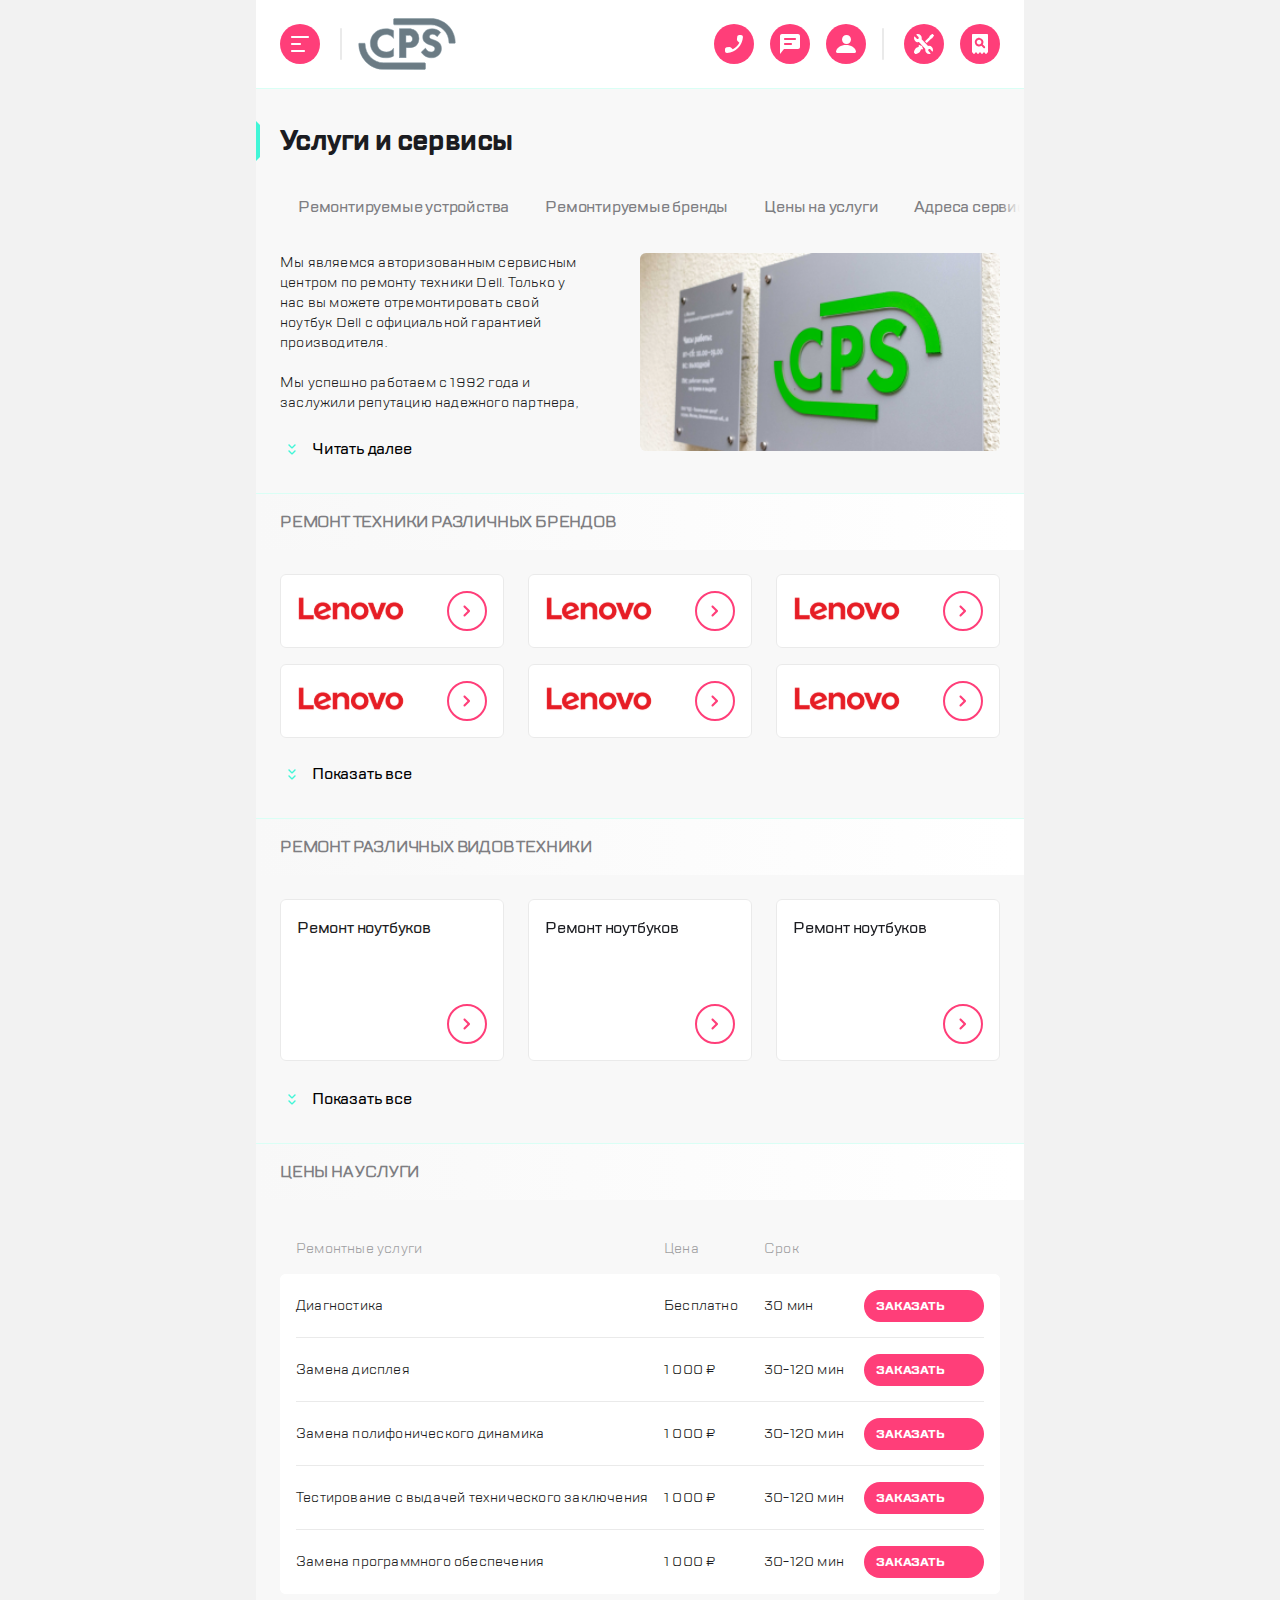
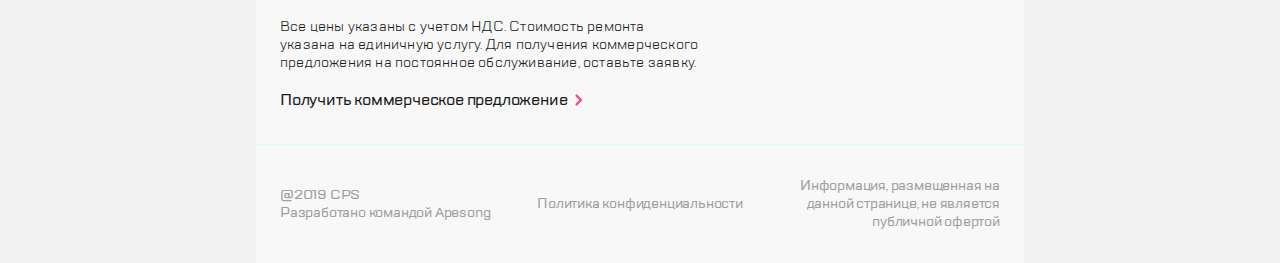
==== commit eb8f0ea6: "Updates" ====
--- a/index.html
+++ b/index.html
@@ -6,471 +6,476 @@
         <meta name="viewport" content="width=device-width,initial-scale=1,maximum-scale=1,user-scalable=0">
     <link href="style.css" rel="stylesheet"></head>
     <body>
-        
-        <aside class="side-menu">
-            <div class="side-menu__container">
-                <div class="side-menu__header">
-                    <div class="menu">
-                        <div class="menu__group">
+        <div class="content-wrapper">
+            
+            <aside class="side-menu">
+                <div class="side-menu__container">
+                    <div class="block-wrapper">
+                        <div class="menu">
+                            <div class="menu__group">
+                                <a href="#" class="menu__link menu__link--burger-exit">
+                                    <span class="menu__icon">
+                                        <img src="img/burger-exit.svg" alt="exit-menu">
+                                    </span>
+                                </a>
+                                <a href="#" class="menu__link">
+                                    <img src="img/group.svg" alt="logo">
+                                </a>
+                            </div>
+                            <div class="menu__group">
+                                <a href="#" class="menu__link">
+                                    <span class="menu__icon">
+                                        <img src="img/search.svg" alt="search">
+                                    </span>
+                                </a>
+                            </div>
+                        </div>
+                    </div>
+                    <nav class="side-menu__navigation">
+                        <ul class="side-menu__list">
+                            <li class="side-menu__item">
+                                <a href="#" class="side-menu__link side-menu__link--nav">Ремонт техники</a>
+                            </li>
+                            <li class="side-menu__item">
+                                <a href="#" class="side-menu__link side-menu__link--nav">Услуги и сервисы</a>
+                            </li>
+                            <li class="side-menu__item">
+                                <a href="#" class="side-menu__link side-menu__link--nav">Корпоративным клиентам</a>
+                            </li>
+                            <li class="side-menu__item">
+                                <a href="#" class="side-menu__link side-menu__link--nav">Продавцам техники</a>
+                            </li>
+                            <li class="side-menu__item">
+                                <a href="#" class="side-menu__link side-menu__link--nav">Партнерам</a>
+                            </li>
+                            <li class="side-menu__item">
+                                <a href="#" class="side-menu__link side-menu__link--nav">Производителям</a>
+                            </li>
+                            <li class="side-menu__item">
+                                <a href="#" class="side-menu__link side-menu__link--nav">Наши сервисные центры</a>
+                            </li>
+                            <li class="side-menu__item">
+                                <a href="#" class="side-menu__link side-menu__link--nav">Контакты</a>
+                            </li>
+                        </ul>
+                    </nav>
+                    <div class="block-wrapper">
+                        <div class="side-menu__contacts">
+                            <div class="menu">
+                                <a href="#" class="menu__link callback-btn">
+                                    <span class="menu__icon">
+                                        <img src="img/call.svg" alt="call-back">
+                                    </span>
+                                </a>
+                                <a href="#" class="menu__link feedback-btn">
+                                    <span class="menu__icon">
+                                        <img src="img/chat.svg" alt="feed-back">
+                                    </span>
+                                </a>
+                                <a href="#" class="menu__link">
+                                    <span class="menu__icon">
+                                        <img src="img/profile.svg" alt="profile">
+                                    </span>
+                                </a>
+                            </div>
+                            <a href="#" class="side-menu__link">mail@cps.com</a>
+                            <a href="#" class="side-menu__link side-menu__link--tel">8 800 890 8900</a>
+                        </div>
+                        <div class="side-menu__language">
+                            <input type="radio" name="lang" value="ru" id="ru" checked="checked">
+                            <label for="ru" class="side-menu__label">ru</label>
+                            <input type="radio" name="lang" value="en" id="en">
+                            <label for="en" class="side-menu__label">en</label>
+                            <input type="radio" name="lang" value="ch" id="ch">
+                            <label for="ch" class="side-menu__label">ch</label>
+                        </div>
+                    </div>
+                </div>
+            </aside>
+            <div class="container">
+                
+                <header>
+                    <div class="block-wrapper">
+                        <div class="menu">
+                            <div class="menu__group">
+                                <a href="#" class="menu__link menu__link--burger">
+                                    <span class="menu__icon">
+                                        <img src="img/burger.svg" alt="side-menu">
+                                    </span>
+                                </a>
+                                <a href="#" class="menu__link">
+                                    <img src="img/group.svg" alt="logo">
+                                </a>
+                            </div>
+                            <div class="menu__group">
+                                <a href="#" class="menu__link menu__link--disabled callback-btn">
+                                    <span class="menu__icon">
+                                        <img src="img/call.svg" alt="call-back">
+                                    </span>
+                                </a>
+                                <a href="#" class="menu__link menu__link--disabled feedback-btn">
+                                    <span class="menu__icon">
+                                        <img src="img/chat.svg" alt="feed-back">
+                                    </span>
+                                </a>
+                                <a href="#" class="menu__link menu__link--disabled">
+                                    <span class="menu__icon">
+                                        <img src="img/profile.svg" alt="profile">
+                                    </span>
+                                </a>
+                                <a href="#" class="menu__link menu__link--repair">
+                                    <span class="menu__icon">
+                                        <img src="img/repair.svg" alt="repair">
+                                    </span>
+                                </a>
+                                <a href="#" class="menu__link">
+                                    <span class="menu__icon">
+                                        <img src="img/check-status.svg" alt="check-status">
+                                    </span>
+                                </a>
+                            </div>
+                        </div>
+                    </div>
+                </header>
+                
+                <section class="container__section">
+                    <div class="main-title">
+                        <div class="main-title__wrapper">
+                            <h1 class="main-title__text">Услуги и сервисы</h1>
+                        </div>
+                        <div class="menu">
+                            <a href="#" class="menu__link">
+                                <span class="menu__text">Оставить заявку</span>
+                                <span class="menu__icon">
+                                    <img src="img/repair.svg" alt="repair">
+                                </span>
+                            </a>
+                            <a href="#" class="menu__link">
+                                <span class="menu__text">Статус ремонта</span>
+                                <span class="menu__icon">
+                                    <img src="img/check-status.svg" alt="check-status">
+                                </span>
+                            </a>
+                        </div>
+                    </div>
+                    <nav class="navigation">
+                        <ul class="navigation__list">
+                            <li class="navigation__item">
+                                <a href="#repair-types" class="navigation__link">Ремонтируемые устройства</a>
+                            </li>
+                            <li class="navigation__item">
+                                <a href="#repair-brands" class="navigation__link">Ремонтируемые бренды</a>
+                            </li>
+                            <li class="navigation__item">
+                                <a href="#prices" class="navigation__link">Цены на услуги</a>
+                            </li>
+                            <li class="navigation__item">
+                                <a href="#" class="navigation__link">Адреса сервисных центров</a>
+                            </li>
+                            <li class="navigation__item">
+                                <a href="#" class="navigation__link">Специальные цены</a>
+                            </li>
+                            <li class="navigation__item">
+                                <a href="#" class="navigation__link">Отзывы</a>
+                            </li>
+                        </ul>
+                    </nav>
+                    <section class="about-company">
+                        <div class="about-company__column">
+                            <p class="about-company__text">Мы являемся авторизованным сервисным центром по ремонту техники Dell. Только у нас вы можете отремонтировать свой ноутбук Dell с официальной гарантией производителя.<br><br> Мы успешно работаем с 1992 года и заслужили репутацию надежного партнера, что подтверждает большое количество постоянных клиентов. Мы гордимся тем, что к нам обращаются по рекомендациям и, в свою очередь, советуют нас родным и близким.</p>
+                            <button class="expand-button" data-num="1">Читать далее</button>
+                        </div>
+                        <img src="img/company.png" alt="company-img" class="about-company__img">
+                    </section>
+                </section>
+                
+                <section class="container__section" id="repair-brands">
+                    <h2 class="common-title">ремонт техники различных брендов</h2>
+                    <div class="swiper" data-mobile="false" data-num="0">
+                        <ul class="swiper-wrapper repair-wrapper" data-list="2">
+                            <li class="swiper-slide repair-slide">
+                                <a href="#" class="service-card service-card--brand">
+                                    <img src="img/lenovo.svg" alt="lenovo-logo">
+                                    <span class="service-card__icon">
+                                        <img src="img/dropdown.svg" alt="dropdown">
+                                    </span>
+                                </a>
+                            </li>
+                            <li class="swiper-slide repair-slide">
+                                <a href="#" class="service-card service-card--brand">
+                                    <img src="img/lenovo.svg" alt="lenovo-logo">
+                                    <span class="service-card__icon">
+                                        <img src="img/dropdown.svg" alt="dropdown">
+                                    </span>
+                                </a>
+                            </li>
+                            <li class="swiper-slide repair-slide">
+                                <a href="#" class="service-card service-card--brand">
+                                    <img src="img/lenovo.svg" alt="lenovo-logo">
+                                    <span class="service-card__icon">
+                                        <img src="img/dropdown.svg" alt="dropdown">
+                                    </span>
+                                </a>
+                            </li>
+                            <li class="swiper-slide repair-slide">
+                                <a href="#" class="service-card service-card--brand">
+                                    <img src="img/lenovo.svg" alt="lenovo-logo">
+                                    <span class="service-card__icon">
+                                        <img src="img/dropdown.svg" alt="dropdown">
+                                    </span>
+                                </a>
+                            </li>
+                            <li class="swiper-slide repair-slide">
+                                <a href="#" class="service-card service-card--brand">
+                                    <img src="img/lenovo.svg" alt="lenovo-logo">
+                                    <span class="service-card__icon">
+                                        <img src="img/dropdown.svg" alt="dropdown">
+                                    </span>
+                                </a>
+                            </li>
+                            <li class="swiper-slide repair-slide">
+                                <a href="#" class="service-card service-card--brand">
+                                    <img src="img/lenovo.svg" alt="lenovo-logo">
+                                    <span class="service-card__icon">
+                                        <img src="img/dropdown.svg" alt="dropdown">
+                                    </span>
+                                </a>
+                            </li>
+                            <li class="swiper-slide repair-slide">
+                                <a href="#" class="service-card service-card--brand">
+                                    <img src="img/lenovo.svg" alt="lenovo-logo">
+                                    <span class="service-card__icon">
+                                        <img src="img/dropdown.svg" alt="dropdown">
+                                    </span>
+                                </a>
+                            </li>
+                            <li class="swiper-slide repair-slide">
+                                <a href="#" class="service-card service-card--brand">
+                                    <img src="img/lenovo.svg" alt="lenovo-logo">
+                                    <span class="service-card__icon">
+                                        <img src="img/dropdown.svg" alt="dropdown">
+                                    </span>
+                                </a>
+                            </li>
+                            <li class="swiper-slide repair-slide">
+                                <a href="#" class="service-card service-card--brand">
+                                    <img src="img/lenovo.svg" alt="lenovo-logo">
+                                    <span class="service-card__icon">
+                                        <img src="img/dropdown.svg" alt="dropdown">
+                                    </span>
+                                </a>
+                            </li>
+                            <li class="swiper-slide repair-slide">
+                                <a href="#" class="service-card service-card--brand">
+                                    <img src="img/lenovo.svg" alt="lenovo-logo">
+                                    <span class="service-card__icon">
+                                        <img src="img/dropdown.svg" alt="dropdown">
+                                    </span>
+                                </a>
+                            </li>
+                            <li class="swiper-slide repair-slide">
+                                <a href="#" class="service-card service-card--brand">
+                                    <img src="img/lenovo.svg" alt="lenovo-logo">
+                                    <span class="service-card__icon">
+                                        <img src="img/dropdown.svg" alt="dropdown">
+                                    </span>
+                                </a>
+                            </li>
+                        </ul>
+                        <button class="expand-button expand-button--disabled" data-num="2">Показать все</button>
+                        <div class="swiper-pagination"></div>
+                    </div>
+                </section>
+                
+                <section class="container__section" id="repair-types">
+                    <h2 class="common-title">ремонт различных видов техники</h2>
+                    <div class="swiper" data-mobile="false" data-num="1">
+                        <ul class="swiper-wrapper repair-wrapper" data-list="3">
+                            <li class="swiper-slide repair-slide">
+                                <a href="#" class="service-card service-card--type">
+                                    <span class="service-card__text">Ремонт ноутбуков</span>
+                                    <span class="service-card__icon">
+                                        <img src="img/dropdown.svg" alt="dropdown">
+                                    </span>
+                                </a>
+                            </li>
+                            <li class="swiper-slide repair-slide">
+                                <a href="#" class="service-card service-card--type">
+                                    <span class="service-card__text">Ремонт ноутбуков</span>
+                                    <span class="service-card__icon">
+                                        <img src="img/dropdown.svg" alt="dropdown">
+                                    </span>
+                                </a>
+                            </li>
+                            <li class="swiper-slide repair-slide">
+                                <a href="#" class="service-card service-card--type">
+                                    <span class="service-card__text">Ремонт ноутбуков</span>
+                                    <span class="service-card__icon">
+                                        <img src="img/dropdown.svg" alt="dropdown">
+                                    </span>
+                                </a>
+                            </li>
+                            <li class="swiper-slide repair-slide">
+                                <a href="#" class="service-card service-card--type">
+                                    <span class="service-card__text">Ремонт ноутбуков</span>
+                                    <span class="service-card__icon">
+                                        <img src="img/dropdown.svg" alt="dropdown">
+                                    </span>
+                                </a>
+                            </li>
+                            <li class="swiper-slide repair-slide">
+                                <a href="#" class="service-card service-card--type">
+                                    <span class="service-card__text">Ремонт ноутбуков</span>
+                                    <span class="service-card__icon">
+                                        <img src="img/dropdown.svg" alt="dropdown">
+                                    </span>
+                                </a>
+                            </li>
+                            <li class="swiper-slide repair-slide">
+                                <a href="#" class="service-card service-card--type">
+                                    <span class="service-card__text">Ремонт ноутбуков</span>
+                                    <span class="service-card__icon">
+                                        <img src="img/dropdown.svg" alt="dropdown">
+                                    </span>
+                                </a>
+                            </li>
+                            <li class="swiper-slide repair-slide">
+                                <a href="#" class="service-card service-card--type">
+                                    <span class="service-card__text">Ремонт ноутбуков</span>
+                                    <span class="service-card__icon">
+                                        <img src="img/dropdown.svg" alt="dropdown">
+                                    </span>
+                                </a>
+                            </li>
+                            <li class="swiper-slide repair-slide">
+                                <a href="#" class="service-card service-card--type">
+                                    <span class="service-card__text">Ремонт ноутбуков</span>
+                                    <span class="service-card__icon">
+                                        <img src="img/dropdown.svg" alt="dropdown">
+                                    </span>
+                                </a>
+                            </li>
+                            <li class="swiper-slide repair-slide">
+                                <a href="#" class="service-card service-card--type">
+                                    <span class="service-card__text">Ремонт ноутбуков</span>
+                                    <span class="service-card__icon">
+                                        <img src="img/dropdown.svg" alt="">
+                                    </span>
+                                </a>
+                            </li>
+                            <li class="swiper-slide repair-slide">
+                                <a href="#" class="service-card service-card--type">
+                                    <span class="service-card__text">Ремонт ноутбуков</span>
+                                    <span class="service-card__icon">
+                                        <img src="img/dropdown.svg" alt="">
+                                    </span>
+                                </a>
+                            </li>
+                            <li class="swiper-slide repair-slide">
+                                <a href="#" class="service-card service-card--type">
+                                    <span class="service-card__text">Ремонт ноутбуков</span>
+                                    <span class="service-card__icon">
+                                        <img src="img/dropdown.svg" alt="">
+                                    </span>
+                                </a>
+                            </li>
+                        </ul>
+                        <button class="expand-button expand-button--disabled" data-num="3">Показать все</button>
+                        <div class="swiper-pagination"></div>
+                    </div>
+                </section>
+                
+                <section class="container__section" id="prices">
+                    <h2 class="common-title">Цены на услуги</h2>
+                    <div class="price swiper" data-mobile="false" data-num="2">
+                        <div class="price__item price__item--title">
+                            <span class="price__text price__text--description">Ремонтные услуги</span>
+                            <span class="price__text price__text--cost">Цена</span>
+                            <span class="price__text price__text--time">Срок</span>
+                        </div>
+                        <ul class="price__layout swiper-wrapper">
+                            <li class="swiper-slide">
+                                <div class="price__item">
+                                    <span class="price__text price__text--description">Диагностика</span>
+                                    <span class="price__text price__text--cost">Бесплатно</span>
+                                    <span class="price__text price__text--time">30 мин</span>
+                                    <button class="price__button">заказать</button>
+                                </div>
+                            </li>
+                            <li class="swiper-slide">
+                                <div class="price__item">
+                                    <span class="price__text price__text--description">Замена дисплея</span>
+                                    <span class="price__text price__text--cost">1 000 ₽</span>
+                                    <span class="price__text price__text--time">30-120 мин</span>
+                                    <button class="price__button">заказать</button>
+                                </div>
+                            </li>
+                            <li class="swiper-slide">
+                                <div class="price__item">
+                                    <span class="price__text price__text--description">Замена полифонического динамика</span>
+                                    <span class="price__text price__text--cost">1 000 ₽</span>
+                                    <span class="price__text price__text--time">30-120 мин</span>
+                                    <button class="price__button">заказать</button>
+                                </div>
+                            </li>
+                            <li class="swiper-slide">
+                                <div class="price__item">
+                                    <span class="price__text price__text--description">Тестирование с выдачей технического заключения</span>
+                                    <span class="price__text price__text--cost">1 000 ₽</span>
+                                    <span class="price__text price__text--time">30-120 мин</span>
+                                    <button class="price__button">заказать</button>
+                                </div>
+                            </li>
+                            <li class="swiper-slide">
+                                <div class="price__item">
+                                    <span class="price__text price__text--description">Замена программного обеспечения</span>
+                                    <span class="price__text price__text--cost">1 000 ₽</span>
+                                    <span class="price__text price__text--time">30-120 мин</span>
+                                    <button class="price__button">заказать</button>
+                                </div>
+                            </li>
+                        </ul>
+                        <div class="swiper-pagination"></div>
+                    </div>
+                    <div class="price__comment">
+                        <p class="price__text">
+                            Все цены указаны с учетом НДС. Стоимость ремонта указана на единичную услугу. Для получения коммерческого предложения на постоянное обслуживание, оставьте заявку.
+                        </p>
+                        <a href="#" class="price__link">Получить коммерческое предложение</a>
+                    </div>
+                </section>
+                
+                <footer>
+                    <div class="footer">
+                        <span class="footer__text">@2019 CPS<br>Разработано командой Apesong</span>
+                        <a href="#" class="footer__text footer__link">Политика конфиденциальности</a>
+                        <span class="footer__text">Информация, размещенная на данной странице, не является публичной офертой</span>
+                    </div>
+                </footer>
+            </div>
+            <div class="modal">
+                <div class="modal__container">
+                    <div class="modal__wrapper">
+                        <div class="menu">
                             <a href="#" class="menu__link menu__link--burger-exit">
                                 <span class="menu__icon">
                                     <img src="img/burger-exit.svg" alt="exit-menu">
                                 </span>
                             </a>
-                            <a href="#" class="menu__link">
-                                <img src="img/group.svg" alt="logo">
-                            </a>
-                        </div>
-                        <div class="menu__group">
-                            <a href="#" class="menu__link">
-                                <span class="menu__icon">
-                                    <img src="img/search.svg" alt="search">
-                                </span>
-                            </a>
-                        </div>
-                    </div>
+                        </div>
+                    </div>
+                    <h2 class="modal__title">Обратная связь</h2>
+                    <form action="#" class="form">
+                        <div class="form__container">
+                            <input type="text" value="" placeholder="Имя" class="form__elem">
+                            <input type="tel" name="" id="" placeholder="Телефон" class="form__elem">
+                            <input type="email" name="" id="" placeholder="Электронная почта" class="form__elem">
+                            <textarea name="" id="" cols="" rows="4" placeholder="Сообщение" class="form__elem"></textarea>
+                            <p class="form__text">Нажимая “отправить”, вы даете согласие на <a href="#" class="form__link">обработку персональных данных</a> и соглашаетесь с нашей <a href="#" class="form__link">политикой конфиденциальности</a></p>
+                            <button type="submit" class="form__button">отправить</button>
+                        </div>
+                    </form>
                 </div>
-                <nav class="side-menu__navigation">
-                    <ul class="side-menu__list">
-                        <li class="side-menu__item">
-                            <a href="#" class="side-menu__link side-menu__link--nav">Ремонт техники</a>
-                        </li>
-                        <li class="side-menu__item">
-                            <a href="#" class="side-menu__link side-menu__link--nav">Услуги и сервисы</a>
-                        </li>
-                        <li class="side-menu__item">
-                            <a href="#" class="side-menu__link side-menu__link--nav">Корпоративным клиентам</a>
-                        </li>
-                        <li class="side-menu__item">
-                            <a href="#" class="side-menu__link side-menu__link--nav">Продавцам техники</a>
-                        </li>
-                        <li class="side-menu__item">
-                            <a href="#" class="side-menu__link side-menu__link--nav">Партнерам</a>
-                        </li>
-                        <li class="side-menu__item">
-                            <a href="#" class="side-menu__link side-menu__link--nav">Производителям</a>
-                        </li>
-                        <li class="side-menu__item">
-                            <a href="#" class="side-menu__link side-menu__link--nav">Наши сервисные центры</a>
-                        </li>
-                        <li class="side-menu__item">
-                            <a href="#" class="side-menu__link side-menu__link--nav">Контакты</a>
-                        </li>
-                    </ul>
-                </nav>
-                <div class="side-menu__footer">
-                    <div class="side-menu__contacts">
-                        <div class="menu">
-                            <a href="#" class="menu__link menu__link--tel">
-                                <span class="menu__icon">
-                                    <img src="img/call.svg" alt="call-back">
-                                </span>
-                            </a>
-                            <a href="#" class="menu__link menu__link--chat">
-                                <span class="menu__icon">
-                                    <img src="img/chat.svg" alt="feed-back">
-                                </span>
-                            </a>
-                            <a href="#" class="menu__link">
-                                <span class="menu__icon">
-                                    <img src="img/profile.svg" alt="profile">
-                                </span>
-                            </a>
-                        </div>
-                        <a href="#" class="side-menu__link">mail@cps.com</a>
-                        <a href="#" class="side-menu__link side-menu__link--tel">8 800 890 8900</a>
-                    </div>
-                    <div class="side-menu__language">
-                        <input type="radio" name="lang" value="ru" id="ru">
-                        <label for="ru">ru</label>
-                        <input type="radio" name="lang" value="en" id="en">
-                        <label for="en">en</label>
-                        <input type="radio" name="lang" value="ch" id="ch">
-                        <label for="ch">ch</label>
-                    </div>
-                </div>
-            </div>
-        </aside>
-        <div class="container">
-            
-            <header>
-                <div class="menu">
-                    <div class="menu__group">
-                        <a href="#" class="menu__link menu__link--burger">
-                            <span class="menu__icon">
-                                <img src="img/burger.svg" alt="side-menu">
-                            </span>
-                        </a>
-                        <a href="#" class="menu__link">
-                            <img src="img/group.svg" alt="logo">
-                        </a>
-                    </div>
-                    <div class="menu__group">
-                        <a href="#" class="menu__link menu__link--disabled menu__link--tel">
-                            <span class="menu__icon">
-                                <img src="img/call.svg" alt="call-back">
-                            </span>
-                        </a>
-                        <a href="#" class="menu__link menu__link--disabled menu__link--chat">
-                            <span class="menu__icon">
-                                <img src="img/chat.svg" alt="feed-back">
-                            </span>
-                        </a>
-                        <a href="#" class="menu__link menu__link--disabled">
-                            <span class="menu__icon">
-                                <img src="img/profile.svg" alt="profile">
-                            </span>
-                        </a>
-                        <a href="#" class="menu__link menu__link--repair">
-                            <span class="menu__icon">
-                                <img src="img/repair.svg" alt="repair">
-                            </span>
-                        </a>
-                        <a href="#" class="menu__link">
-                            <span class="menu__icon">
-                                <img src="img/check-status.svg" alt="check-status">
-                            </span>
-                        </a>
-                    </div>
-                </div>
-            </header>
-            
-            <section class="container__section">
-                <div class="main-title">
-                    <h1 class="main-title__text">Услуги и сервисы</h1>
-                    <div class="menu">
-                        <a href="#" class="menu__link">
-                            <span class="menu__text">Оставить заявку</span>
-                            <span class="menu__icon">
-                                <img src="img/repair.svg" alt="repair">
-                            </span>
-                        </a>
-                        <a href="#" class="menu__link">
-                            <span class="menu__text">Статус ремонта</span>
-                            <span class="menu__icon">
-                                <img src="img/check-status.svg" alt="check-status">
-                            </span>
-                        </a>
-                    </div>
-                </div>
-                <nav class="navigation">
-                    <ul class="navigation__list">
-                        <li class="navigation__item">
-                            <a href="#repair-types" class="navigation__link">Ремонтируемые устройства</a>
-                        </li>
-                        <li class="navigation__item">
-                            <a href="#repair-brands" class="navigation__link">Ремонтируемые бренды</a>
-                        </li>
-                        <li class="navigation__item">
-                            <a href="#prices" class="navigation__link">Цены на услуги</a>
-                        </li>
-                        <li class="navigation__item">
-                            <a href="#" class="navigation__link">Адреса сервисных центров</a>
-                        </li>
-                        <li class="navigation__item">
-                            <a href="#" class="navigation__link">Специальные цены</a>
-                        </li>
-                        <li class="navigation__item">
-                            <a href="#" class="navigation__link">Отзывы</a>
-                        </li>
-                    </ul>
-                </nav>
-                <section class="about-company">
-                    <div class="about-company__column">
-                        <p class="about-company__text">Lorem ipsum dolor sit amet consectetur adipisicing elit. Laudantium praesentium dolore commodi perferendis aspernatur quae nulla nam neque labore! Obcaecati, quo nulla! Fugit tenetur ullam eum optio? Quae, accusamus quia!
-                        Esse quaerat non eius provident necessitatibus reiciendis deleniti, tempora dolore voluptatibus, explicabo distinctio, nisi soluta incidunt cupiditate ad quis ratione accusamus sunt autem beatae rem. Possimus totam perspiciatis suscipit at.
-                        Nesciunt temporibus sequi unde porro quasi dicta, veritatis quibusdam saepe culpa debitis provident nulla, a quae quidem molestias rem consequatur magni, accusantium omnis. Sed sunt beatae vel distinctio, modi enim?
-                        Possimus ullam earum tenetur et perspiciatis quo eveniet. Ipsam, delectus. Illum inventore minus sint accusamus, numquam obcaecati harum recusandae deleniti dignissimos dolorem, maxime dolorum molestiae earum exercitationem, odit nam non!
-                        Iure ducimus eligendi officiis voluptas asperiores libero dolore adipisci amet quia expedita quos voluptatem nostrum veniam, alias explicabo consequatur sequi pariatur. Saepe id harum ducimus a dignissimos similique sequi atque!
-                        Debitis magni quo aspernatur iusto aut repudiandae vel, dolorum eligendi ipsam! Nemo corrupti ducimus delectus obcaecati soluta ullam minima. Vero vel repellendus quod atque beatae mollitia eum exercitationem omnis voluptas.</p>
-                        <button class="expand-button" data-num="1">Читать далее</button>
-                    </div>
-                    <img src="img/company.png" alt="company-img">
-                </section>
-            </section>
-            
-            <section class="container__section" id="repair-brands">
-                <h2 class="common-title">ремонт техники различных брендов</h2>
-                <div class="swiper" data-mobile="false" data-num="0">
-                    <ul class="swiper-wrapper repair-wrapper" data-list="2">
-                        <li class="swiper-slide repair-slide">
-                            <a href="#" class="service-card service-card--brand">
-                                <img src="img/lenovo.svg" alt="lenovo-logo">
-                                <span class="service-card__icon">
-                                    <img src="img/dropdown.svg" alt="dropdown">
-                                </span>
-                            </a>
-                        </li>
-                        <li class="swiper-slide repair-slide">
-                            <a href="#" class="service-card service-card--brand">
-                                <img src="img/lenovo.svg" alt="lenovo-logo">
-                                <span class="service-card__icon">
-                                    <img src="img/dropdown.svg" alt="dropdown">
-                                </span>
-                            </a>
-                        </li>
-                        <li class="swiper-slide repair-slide">
-                            <a href="#" class="service-card service-card--brand">
-                                <img src="img/lenovo.svg" alt="lenovo-logo">
-                                <span class="service-card__icon">
-                                    <img src="img/dropdown.svg" alt="dropdown">
-                                </span>
-                            </a>
-                        </li>
-                        <li class="swiper-slide repair-slide">
-                            <a href="#" class="service-card service-card--brand">
-                                <img src="img/lenovo.svg" alt="lenovo-logo">
-                                <span class="service-card__icon">
-                                    <img src="img/dropdown.svg" alt="dropdown">
-                                </span>
-                            </a>
-                        </li>
-                        <li class="swiper-slide repair-slide">
-                            <a href="#" class="service-card service-card--brand">
-                                <img src="img/lenovo.svg" alt="lenovo-logo">
-                                <span class="service-card__icon">
-                                    <img src="img/dropdown.svg" alt="dropdown">
-                                </span>
-                            </a>
-                        </li>
-                        <li class="swiper-slide repair-slide">
-                            <a href="#" class="service-card service-card--brand">
-                                <img src="img/lenovo.svg" alt="lenovo-logo">
-                                <span class="service-card__icon">
-                                    <img src="img/dropdown.svg" alt="dropdown">
-                                </span>
-                            </a>
-                        </li>
-                        <li class="swiper-slide repair-slide">
-                            <a href="#" class="service-card service-card--brand">
-                                <img src="img/lenovo.svg" alt="lenovo-logo">
-                                <span class="service-card__icon">
-                                    <img src="img/dropdown.svg" alt="dropdown">
-                                </span>
-                            </a>
-                        </li>
-                        <li class="swiper-slide repair-slide">
-                            <a href="#" class="service-card service-card--brand">
-                                <img src="img/lenovo.svg" alt="lenovo-logo">
-                                <span class="service-card__icon">
-                                    <img src="img/dropdown.svg" alt="dropdown">
-                                </span>
-                            </a>
-                        </li>
-                        <li class="swiper-slide repair-slide">
-                            <a href="#" class="service-card service-card--brand">
-                                <img src="img/lenovo.svg" alt="lenovo-logo">
-                                <span class="service-card__icon">
-                                    <img src="img/dropdown.svg" alt="dropdown">
-                                </span>
-                            </a>
-                        </li>
-                        <li class="swiper-slide repair-slide">
-                            <a href="#" class="service-card service-card--brand">
-                                <img src="img/lenovo.svg" alt="lenovo-logo">
-                                <span class="service-card__icon">
-                                    <img src="img/dropdown.svg" alt="dropdown">
-                                </span>
-                            </a>
-                        </li>
-                        <li class="swiper-slide repair-slide">
-                            <a href="#" class="service-card service-card--brand">
-                                <img src="img/lenovo.svg" alt="lenovo-logo">
-                                <span class="service-card__icon">
-                                    <img src="img/dropdown.svg" alt="dropdown">
-                                </span>
-                            </a>
-                        </li>
-                    </ul>
-                    <button class="expand-button expand-button--disabled" data-num="2">Показать все</button>
-                    <div class="swiper-pagination"></div>
-                </div>
-            </section>
-            
-            <section class="container__section" id="repair-types">
-                <h2 class="common-title">ремонт различных видов техники</h2>
-                <div class="swiper" data-mobile="false" data-num="1">
-                    <ul class="swiper-wrapper repair-wrapper" data-list="3">
-                        <li class="swiper-slide repair-slide">
-                            <a href="#" class="service-card service-card--type">
-                                <span class="service-card__text">Ремонт ноутбуков</span>
-                                <span class="service-card__icon">
-                                    <img src="img/dropdown.svg" alt="dropdown">
-                                </span>
-                            </a>
-                        </li>
-                        <li class="swiper-slide repair-slide">
-                            <a href="#" class="service-card service-card--type">
-                                <span class="service-card__text">Ремонт ноутбуков</span>
-                                <span class="service-card__icon">
-                                    <img src="img/dropdown.svg" alt="dropdown">
-                                </span>
-                            </a>
-                        </li>
-                        <li class="swiper-slide repair-slide">
-                            <a href="#" class="service-card service-card--type">
-                                <span class="service-card__text">Ремонт ноутбуков</span>
-                                <span class="service-card__icon">
-                                    <img src="img/dropdown.svg" alt="dropdown">
-                                </span>
-                            </a>
-                        </li>
-                        <li class="swiper-slide repair-slide">
-                            <a href="#" class="service-card service-card--type">
-                                <span class="service-card__text">Ремонт ноутбуков</span>
-                                <span class="service-card__icon">
-                                    <img src="img/dropdown.svg" alt="dropdown">
-                                </span>
-                            </a>
-                        </li>
-                        <li class="swiper-slide repair-slide">
-                            <a href="#" class="service-card service-card--type">
-                                <span class="service-card__text">Ремонт ноутбуков</span>
-                                <span class="service-card__icon">
-                                    <img src="img/dropdown.svg" alt="dropdown">
-                                </span>
-                            </a>
-                        </li>
-                        <li class="swiper-slide repair-slide">
-                            <a href="#" class="service-card service-card--type">
-                                <span class="service-card__text">Ремонт ноутбуков</span>
-                                <span class="service-card__icon">
-                                    <img src="img/dropdown.svg" alt="dropdown">
-                                </span>
-                            </a>
-                        </li>
-                        <li class="swiper-slide repair-slide">
-                            <a href="#" class="service-card service-card--type">
-                                <span class="service-card__text">Ремонт ноутбуков</span>
-                                <span class="service-card__icon">
-                                    <img src="img/dropdown.svg" alt="dropdown">
-                                </span>
-                            </a>
-                        </li>
-                        <li class="swiper-slide repair-slide">
-                            <a href="#" class="service-card service-card--type">
-                                <span class="service-card__text">Ремонт ноутбуков</span>
-                                <span class="service-card__icon">
-                                    <img src="img/dropdown.svg" alt="dropdown">
-                                </span>
-                            </a>
-                        </li>
-                        <li class="swiper-slide repair-slide">
-                            <a href="#" class="service-card service-card--type">
-                                <span class="service-card__text">Ремонт ноутбуков</span>
-                                <span class="service-card__icon">
-                                    <img src="img/dropdown.svg" alt="">
-                                </span>
-                            </a>
-                        </li>
-                        <li class="swiper-slide repair-slide">
-                            <a href="#" class="service-card service-card--type">
-                                <span class="service-card__text">Ремонт ноутбуков</span>
-                                <span class="service-card__icon">
-                                    <img src="img/dropdown.svg" alt="">
-                                </span>
-                            </a>
-                        </li>
-                        <li class="swiper-slide repair-slide">
-                            <a href="#" class="service-card service-card--type">
-                                <span class="service-card__text">Ремонт ноутбуков</span>
-                                <span class="service-card__icon">
-                                    <img src="img/dropdown.svg" alt="">
-                                </span>
-                            </a>
-                        </li>
-                    </ul>
-                    <button class="expand-button expand-button--disabled" data-num="3">Показать все</button>
-                    <div class="swiper-pagination"></div>
-                </div>
-            </section>
-            
-            <section class="container__section" id="prices">
-                <h2 class="common-title">Цены на услуги</h2>
-                <div class="price swiper" data-mobile="false" data-num="2">
-                    <div class="price__item price__item--title">
-                        <span class="price__text price__text--description">Ремонтные услуги</span>
-                        <span class="price__text price__text--cost">Цена</span>
-                        <span class="price__text price__text--time">Срок</span>
-                    </div>
-                    <ul class="price__layout swiper-wrapper">
-                        <li class="swiper-slide">
-                            <div class="price__item">
-                                <span class="price__text price__text--description">Диагностика</span>
-                                <span class="price__text price__text--cost">Бесплатно</span>
-                                <span class="price__text price__text--time">30 мин</span>
-                                <button class="price__button">заказать</button>
-                            </div>
-                        </li>
-                        <li class="swiper-slide">
-                            <div class="price__item">
-                                <span class="price__text price__text--description">Замена дисплея</span>
-                                <span class="price__text price__text--cost">1 000 ₽</span>
-                                <span class="price__text price__text--time">30-120 мин</span>
-                                <button class="price__button">заказать</button>
-                            </div>
-                        </li>
-                        <li class="swiper-slide">
-                            <div class="price__item">
-                                <span class="price__text price__text--description">Замена полифонического динамика</span>
-                                <span class="price__text price__text--cost">1 000 ₽</span>
-                                <span class="price__text price__text--time">30-120 мин</span>
-                                <button class="price__button">заказать</button>
-                            </div>
-                        </li>
-                        <li class="swiper-slide">
-                            <div class="price__item">
-                                <span class="price__text price__text--description">Тестирование с выдачей технического заключения</span>
-                                <span class="price__text price__text--cost">1 000 ₽</span>
-                                <span class="price__text price__text--time">30-120 мин</span>
-                                <button class="price__button">заказать</button>
-                            </div>
-                        </li>
-                        <li class="swiper-slide">
-                            <div class="price__item">
-                                <span class="price__text price__text--description">Замена программного обеспечения</span>
-                                <span class="price__text price__text--cost">1 000 ₽</span>
-                                <span class="price__text price__text--time">30-120 мин</span>
-                                <button class="price__button">заказать</button>
-                            </div>
-                        </li>
-                    </ul>
-                    <div class="swiper-pagination"></div>
-                </div>
-                <div class="price__comment">
-                    <p class="price__text">
-                        Все цены указаны с учетом НДС. Стоимость ремонта указана на единичную услугу. Для получения коммерческого предложения на постоянное обслуживание, оставьте заявку.
-                    </p>
-                    <a href="#" class="price__link">Получить коммерческое предложение</a>
-                </div>
-            </section>
-            
-            <footer>
-                <div class="footer">
-                    <span class="footer__text">@2019 CPS<br>Разработано командой Apesong</span>
-                    <a href="#" class="footer__text">Политика конфиденциальности</a>
-                    <span class="footer__text">Информация, размещенная на данной странице, не является публичной офертой</span>
-                </div>
-            </footer>
-        </div>
-        <div class="modal">
-            <div class="modal__container">
-                <div class="menu">
-                    <a href="#" class="menu__link menu__link--burger-exit">
-                        <span class="menu__icon">
-                            <img src="img/burger-exit.svg" alt="exit-menu">
-                        </span>
-                    </a>
-                </div>
-                <h2 class="modal__title">Обратная связь</h2>
-                <form action="#" class="form">
-                    <input type="text" value="" placeholder="Имя" class="form__elem">
-                    <input type="tel" name="" id="" placeholder="Телефон" class="form__elem">
-                    <input type="email" name="" id="" placeholder="Электронная почта" class="form__elem">
-                    <textarea name="" id="" cols="" rows="4" placeholder="Сообщение" class="form__elem"></textarea>
-                    <p class="form__text">Нажимая “отправить”, вы даете согласие на <a href="#">обработку персональных данных</a> и соглашаетесь с нашей <a href="#">политикой конфиденциальности</a></p>
-                    <button type="submit" class="form__button">отправить</button>
-                </form>
             </div>
         </div>
     <script type="text/javascript" src="./js/bundle.js"></script></body>
--- a/style.css
+++ b/style.css
@@ -996,39 +996,6 @@
   display: none;
 }
 
-@font-face {
-    font-family: 'TTLakes-Bold';
-    src: url(./fonts/TTLakes-Bold.eot);
-    src: local('TT Lakes Bold'), local('TTLakes-Bold'),
-        url(./fonts/TTLakes-Bold.eot?#iefix) format('embedded-opentype'),
-        url(./fonts/TTLakes-Bold.woff) format('woff'),
-        url(./fonts/TTLakes-Bold.ttf) format('truetype');
-    font-weight: bold;
-    font-style: normal;
-}
-
-@font-face {
-    font-family: 'TTLakes-Medium';
-    src: url(./fonts/TTLakes-Medium.eot);
-    src: local('TT Lakes Medium'), local('TTLakes-Medium'),
-        url(./fonts/TTLakes-Medium.eot?#iefix) format('embedded-opentype'),
-        url(./fonts/TTLakes-Medium.woff) format('woff'),
-        url(./fonts/TTLakes-Medium.ttf) format('truetype');
-    font-weight: 500;
-    font-style: normal;
-}
-
-@font-face {
-    font-family: 'TTLakes-Regular';
-    src: url(./fonts/TTLakes-Regular.eot);
-    src: local('TT Lakes Regular'), local('TTLakes-Regular'),
-        url(./fonts/TTLakes-Regular.eot?#iefix) format('embedded-opentype'),
-        url(./fonts/TTLakes-Regular.woff) format('woff'),
-        url(./fonts/TTLakes-Regular.ttf) format('truetype');
-    font-weight: normal;
-    font-style: normal;
-}
-
 @charset "UTF-8";
 /**
  * Swiper 8.3.1
@@ -1193,6 +1160,27 @@
 .swiper-centered > .swiper-wrapper > .swiper-slide {
   scroll-snap-align: center center; }
 
+@font-face {
+  font-family: 'TTLakes-Bold';
+  src: url(./fonts/TTLakes-Bold.eot);
+  src: local("../fonts/TT Lakes Bold"), local("../fonts/TTLakes-Bold"), url(./fonts/TTLakes-Bold.eot?#iefix) format("embedded-opentype"), url(./fonts/TTLakes-Bold.woff) format("woff"), url(./fonts/TTLakes-Bold.ttf) format("truetype");
+  font-weight: bold;
+  font-style: normal; }
+
+@font-face {
+  font-family: 'TTLakes-Medium';
+  src: url(./fonts/TTLakes-Medium.eot);
+  src: local("../fonts/TT Lakes Medium"), local("../fonts/TTLakes-Medium"), url(./fonts/TTLakes-Medium.eot?#iefix) format("embedded-opentype"), url(./fonts/TTLakes-Medium.woff) format("woff"), url(./fonts/TTLakes-Medium.ttf) format("truetype");
+  font-weight: 500;
+  font-style: normal; }
+
+@font-face {
+  font-family: 'TTLakes-Regular';
+  src: url(./fonts/TTLakes-Regular.eot);
+  src: local("../fonts/TT Lakes Regular"), local("../fonts/TTLakes-Regular"), url(./fonts/TTLakes-Regular.eot?#iefix) format("embedded-opentype"), url(./fonts/TTLakes-Regular.woff) format("woff"), url(./fonts/TTLakes-Regular.ttf) format("truetype");
+  font-weight: normal;
+  font-style: normal; }
+
 * {
   margin: 0;
   padding: 0; }
@@ -1201,8 +1189,6 @@
   background-color: #F2F2F2; }
 
 body {
-  margin: 0 auto;
-  background-color: #F8F8F8;
   font-family: "TTLakes-Regular";
   color: #1B1C21;
   letter-spacing: -0.2px; }
@@ -1220,19 +1206,34 @@
 footer {
   border-top: 1px solid #D9FFF5; }
 
-@media (min-width: 768px) {
-  body {
-    width: 768px; } }
-
 @media (min-width: 1440px) {
-  body {
-    width: 1440px; }
   header {
     display: none; } }
 
+.content-wrapper {
+  margin: 0 auto;
+  background-color: #F8F8F8; }
+
+@media (min-width: 768px) {
+  .content-wrapper {
+    width: 768px; } }
+
+@media (min-width: 1440px) {
+  .content-wrapper {
+    width: 1440px; } }
+
+.block-wrapper {
+  display: flex;
+  flex-direction: column;
+  margin: 0 16px;
+  gap: 32px; }
+
+@media (min-width: 768px) {
+  .block-wrapper {
+    margin: 0 24px; } }
+
 .container {
   position: relative;
-  transform: translateX();
   transition: 1s;
   display: flex;
   flex-direction: column;
@@ -1253,7 +1254,6 @@
   .container {
     transform: translateX(320px);
     width: 1120px;
-    padding-top: 42px;
     gap: 50px; } }
 
 .side-menu {
@@ -1310,24 +1310,24 @@
   margin: 24px 0 0 0;
   padding: 0; }
 
+.side-menu__item {
+  border: 4px solid transparent; }
+
+.side-menu__item:hover {
+  color: #7E7E82;
+  border-left-color: #41F6D7;
+  transition: 0.6s; }
+
 .side-menu__link {
   font-size: 16px;
   line-height: 24px;
   color: #1B1C21;
   letter-spacing: -0.2px;
-  text-decoration: none;
-  transform: scale(1);
-  transition: 0.15s; }
+  text-decoration: none; }
 
 .side-menu__link--nav {
-  display: block;
   padding-left: 20px;
-  border: 4px solid transparent;
-  transition: 0.6s; }
-
-.side-menu__link--nav:hover {
-  color: #7E7E82;
-  border-left-color: #41F6D7; }
+  color: inherit; }
 
 .side-menu__link--tel {
   font-family: "TTLakes-Bold";
@@ -1335,36 +1335,28 @@
   line-height: 32px;
   letter-spacing: -0.6px; }
 
-.side-menu__footer {
+.side-menu__contacts {
   display: flex;
   flex-direction: column;
-  gap: 32px; }
-
-.side-menu__footer .side-menu__link:hover {
-  transform: scale(1.1); }
-
-.side-menu__contacts {
-  display: flex;
-  flex-direction: column;
-  gap: 16px;
-  margin-left: 24px; }
-
-.side-menu__contacts .menu {
-  margin: 0;
-  justify-content: flex-start;
   gap: 16px; }
 
 .side-menu__language {
-  margin: 0 0 24px 24px;
+  margin: 0 0 24px 0;
   font-size: 16px;
   line-height: 16px;
   letter-spacing: -0.2px;
   text-transform: uppercase; }
 
-.side-menu__language label {
+.side-menu__label {
   display: inline-block;
   width: 24px;
-  height: 24px; }
+  height: 24px;
+  cursor: pointer;
+  opacity: 1;
+  transition: 0.3s; }
+
+.side-menu__label:hover {
+  opacity: 0.7; }
 
 input[type="radio"] {
   display: none; }
@@ -1388,23 +1380,23 @@
 .menu {
   display: flex;
   align-items: center;
-  justify-content: space-between;
-  margin: 0 16px; }
+  justify-content: space-between; }
 
 .main-title .menu {
   display: none; }
 
+.side-menu__contacts .menu {
+  justify-content: flex-start;
+  gap: 16px; }
+
 .menu__group {
   display: flex;
   align-items: center;
   gap: 16px;
-  height: 87px; }
+  margin: 18px 0; }
 
 .menu__link {
   display: flex;
-  font-family: "TTLakes-Medium";
-  font-size: 16px;
-  line-height: 24px;
   transform: scale(1);
   transition: 0.15s; }
 
@@ -1424,19 +1416,16 @@
   background-color: #EAEAEA; }
 
 .menu__icon {
-  position: relative;
+  display: flex;
+  justify-content: center;
+  align-items: center;
   width: 40px;
   height: 40px;
   border-radius: 50%;
   background: #FF3E79; }
 
-.menu__icon img {
-  position: absolute;
-  top: 50%;
-  left: 50%;
-  transform: translate(-50%, -50%); }
-
 .menu__text {
+  font-family: "TTLakes-Medium";
   font-size: 16px;
   line-height: 40px;
   letter-spacing: -0.2px;
@@ -1444,8 +1433,6 @@
   color: #1B1C21; }
 
 @media (min-width: 768px) {
-  .menu {
-    margin: 0 24px; }
   .menu__link--burger::after {
     content: "";
     display: block;
@@ -1469,21 +1456,25 @@
   align-items: center;
   margin-right: 32px; }
 
+.main-title__wrapper {
+  border: 4px solid transparent;
+  border-left: 4px solid #41F6D7; }
+
 .main-title__text {
   font-family: "TTLakes-Bold";
   font-size: 28px;
   letter-spacing: -0.6px;
   line-height: 32px;
   margin: 0;
-  padding-left: 12px;
-  border: 4px solid transparent;
-  border-left: 4px solid #41F6D7; }
+  padding-left: 12px; }
 
 @media (min-width: 768px) {
   .main-title__text {
     padding-left: 20px; } }
 
 @media (min-width: 1440px) {
+  .main-title {
+    margin-top: 42px; }
   .main-title__text {
     padding-left: 28px; } }
 
@@ -1509,21 +1500,23 @@
 .navigation__list::-webkit-scrollbar {
   height: 0; }
 
+.navigation__item {
+  border: 2px solid transparent;
+  border-radius: 6px; }
+
+.navigation__item:hover {
+  background-color: #FFFFFF;
+  border-color: #B8FFEC; }
+
 .navigation__link {
   font-family: "TTLakes-Medium";
   display: block;
   padding: 8px 16px;
-  white-space: nowrap;
-  border: 2px solid transparent;
-  border-radius: 6px;
   font-size: 16px;
   line-height: 24px;
   letter-spacing: -0.2px;
+  white-space: nowrap;
   color: #7E7E82; }
-
-.navigation__link:hover {
-  background-color: #FFFFFF;
-  border-color: #B8FFEC; }
 
 @media (min-width: 768px) {
   .navigation__list {
@@ -1541,15 +1534,15 @@
   flex-direction: column;
   gap: 16px; }
 
-.about-company img {
+.about-company__column {
+  display: flex;
+  flex-direction: column;
+  margin: 0 16px; }
+
+.about-company__img {
   width: 100%;
   flex: 1 0 50%;
   align-self: flex-start; }
-
-.about-company__column {
-  display: flex;
-  flex-direction: column;
-  margin: 0 16px; }
 
 .about-company__text {
   font-size: 14px;
@@ -1565,10 +1558,10 @@
     flex-direction: row;
     margin: 0 24px;
     gap: 48px; }
-  .about-company img {
-    border-radius: 6px; }
   .about-company__column {
     margin: 0; }
+  .about-company__img {
+    border-radius: 6px; }
   .about-company__text {
     max-height: 160px;
     line-height: 20px; } }
@@ -1595,8 +1588,7 @@
   letter-spacing: -0.2px;
   padding-left: 32px;
   margin-top: 16px;
-  transform: scale(1);
-  transition: 0.15s; }
+  cursor: pointer; }
 
 .expand-button::before {
   content: "";
@@ -1608,7 +1600,8 @@
   background-image: url(./static/expand.svg); }
 
 .expand-button:hover {
-  transform: scale(1.1); }
+  transform: scale(1.05);
+  transition: 0.15s; }
 
 .expand-button--disabled {
   display: none; }
@@ -1655,9 +1648,6 @@
 .swiper-wrapper {
   padding: 0 16px; }
 
-.swiper-slide--disabled {
-  display: none; }
-
 .swiper-pagination {
   position: static;
   margin-top: 16px; }
@@ -1676,7 +1666,7 @@
 @media (min-width: 768px) {
   .swiper {
     width: auto;
-    margin: 0 16px; }
+    margin: 0 24px; }
   .swiper::after {
     display: none; }
   .swiper-wrapper {
@@ -1708,12 +1698,9 @@
   padding: 16px;
   background: #FFFFFF;
   border: 1px solid #EAEAEA;
-  border-radius: 6px;
-  transform: scale(0.95);
-  transition: 0.15s; }
+  border-radius: 6px; }
 
 .service-card:hover {
-  transform: scale(1);
   border-color: #B8FFEC; }
 
 .service-card--type {
@@ -1728,26 +1715,23 @@
   color: #1B1C21; }
 
 .service-card__icon {
-  position: relative;
+  display: flex;
+  justify-content: center;
+  align-items: center;
   width: 36px;
   height: 36px;
   border: 2px solid #FF3E79;
   border-radius: 50%; }
 
-.service-card__icon img {
-  position: absolute;
-  top: 50%;
-  left: 50%;
-  transform: translate(-50%, -50%); }
-
 .price__item {
-  min-height: 160px;
   position: relative;
-  display: flex;
-  flex-direction: column;
-  align-items: flex-start;
-  gap: 16px;
+  display: grid;
+  grid-template-columns: auto 120px;
+  grid-template-areas: "description    description" "cost           cost" "time           button";
+  align-items: end;
+  row-gap: 16px;
   padding: 16px;
+  height: 158px;
   color: #1B1C21;
   background: #FFFFFF;
   border-radius: 6px; }
@@ -1769,25 +1753,27 @@
   font-family: "TTLakes-Medium";
   color: #7E7E82; }
 
+.price__text--description {
+  grid-area: description;
+  align-self: start; }
+
 .price__text--description::before {
   content: "Ремонтные услуги"; }
 
 .price__text--cost {
-  width: 103px; }
+  grid-area: cost; }
 
 .price__text--cost::before {
   content: "Цена"; }
 
 .price__text--time {
-  width: 103px; }
+  grid-area: time; }
 
 .price__text--time::before {
   content: "Срок"; }
 
 .price__button {
-  position: absolute;
-  bottom: 16px;
-  right: 16px;
+  grid-area: button;
   font-family: "TTLakes-Bold";
   text-transform: uppercase;
   padding: 4px 40px 4px 12px;
@@ -1799,7 +1785,7 @@
   letter-spacing: -0.15px;
   color: #FFFFFF;
   transform: scale(1);
-  transition: 0.15s; }
+  transition: 0.3s; }
 
 .price__button::after {
   content: "";
@@ -1810,7 +1796,7 @@
   background: url(./static/dropdown-white.svg) no-repeat 50% 50%; }
 
 .price__button:hover {
-  transform: scale(1.1); }
+  transform: scale(1.05); }
 
 .price__comment {
   display: flex;
@@ -1828,11 +1814,11 @@
   letter-spacing: -0.2px;
   color: #1B1C21;
   font-family: "TTLakes-Medium";
-  transform: scale(1);
+  opacity: 1;
   transition: 0.15s; }
 
 .price__link:hover {
-  transform: scale(1.05); }
+  opacity: 0.8; }
 
 .price__link::after {
   content: "";
@@ -1844,16 +1830,16 @@
 
 @media (min-width: 768px) {
   .price__layout {
-    display: flex;
-    flex-direction: column;
+    display: grid;
     background: #FFFFFF;
     border-radius: 6px; }
   .price__item {
-    min-height: auto;
+    height: auto;
     position: relative;
-    flex-direction: row;
+    grid-template-columns: auto 100px 100px 120px;
+    grid-template-areas: "description cost time button";
     align-items: center;
-    gap: 0; }
+    row-gap: 0; }
   .price__item::after {
     content: "";
     position: absolute;
@@ -1861,27 +1847,25 @@
     display: block;
     width: 688px;
     height: 1px;
+    margin: 0 16px;
     background-color: #EAEAEA;
     z-index: 10; }
   li:last-child .price__item::after {
     display: none; }
   .price__item--title {
-    display: flex;
+    display: grid;
     background: none;
-    border-radius: none;
-    color: #7E7E82; }
+    border-radius: none; }
   .price__item--title::after {
     display: none; }
   .price__text--description {
-    width: 372px; }
+    align-self: auto; }
   .price__text--description::before {
     display: none; }
   .price__text--cost::before {
     display: none; }
   .price__text--time::before {
     display: none; }
-  .price__button {
-    position: static; }
   .price__comment {
     margin-left: 24px;
     max-width: 421px; }
@@ -1890,15 +1874,11 @@
 
 @media (min-width: 1440px) {
   .price__item {
-    padding: 16px 24px; }
+    padding: 16px 24px;
+    grid-template-columns: auto 210px 210px 120px; }
   .price__item::after {
-    width: 1008px; }
-  .price__text--description {
-    width: 460px; }
-  .price__text--cost {
-    width: 230px; }
-  .price__text--time {
-    width: 200px; }
+    width: 1008px;
+    margin: 0 24px; }
   .price__comment {
     margin-left: 32px; } }
 
@@ -1907,16 +1887,15 @@
   flex-direction: column;
   margin: 16px 4px;
   gap: 16px;
-  align-items: center;
-  transform: scale(1);
+  align-items: center; }
+
+.footer__link:hover {
+  color: #FF3E79;
   transition: 0.15s; }
-
-.footer a:hover {
-  transform: scale(1.05); }
 
 .footer__text {
   text-align: center;
-  flex: 1 1 33%;
+  flex-basis: 33.33%;
   color: #7E7E82;
   font-family: "TTLakes-Medium";
   font-size: 14px;
@@ -1926,10 +1905,8 @@
 @media (min-width: 768px) {
   .footer {
     flex-direction: row;
-    margin: 32px 24px;
     gap: 0;
-    justify-content: space-between;
-    align-items: flex-start; }
+    margin: 32px 24px; }
   .footer__text:first-child {
     text-align: left; }
   .footer__text:last-child {
@@ -1983,11 +1960,11 @@
   z-index: -1;
   transition: 1s; }
 
-.modal__container .menu {
-  margin-top: 24px; }
-
 .modal--active .modal__container::before {
   opacity: 0.96; }
+
+.modal__wrapper {
+  margin: 24px 16px 0 16px; }
 
 .modal__title {
   font-family: "TTLakes-Bold";
@@ -2000,18 +1977,21 @@
 
 @media (min-width: 1440px) {
   .modal__container {
-    width: 440px;
-    padding-top: 32px; }
-  .modal__container .menu {
+    width: 440px; }
+  .modal__wrapper {
+    margin: 0;
     position: absolute;
-    margin-top: 0;
     top: 32px;
-    right: 448px; }
+    right: 472px; }
   .modal__title {
+    margin-top: 32px;
     padding-left: 28px; } }
 
 .form {
   font-family: "TTLakes-Medium";
+  height: 100vh; }
+
+.form__container {
   display: flex;
   flex-direction: column;
   gap: 16px;
@@ -2036,13 +2016,8 @@
   line-height: 18px;
   color: #7E7E82; }
 
-.form__text a {
-  color: #FF3E79;
-  transform: scale(1);
-  transition: 0.15s; }
-
-.form__text a:hover {
-  transform: scale(1.1); }
+.form__link {
+  color: #FF3E79; }
 
 .form__button {
   align-self: flex-end;
@@ -2062,10 +2037,10 @@
   letter-spacing: -0.15px;
   color: #FFFFFF;
   transform: scale(1);
-  transition: 0.15s; }
+  transition: 0.3s; }
 
 .form__button:hover {
-  transform: scale(1.1); }
+  transform: scale(1.05); }
 
 .form__button::after {
   content: "";
@@ -2076,7 +2051,7 @@
   background: url(./static/dropdown-white.svg) no-repeat 50% 50%; }
 
 @media (min-width: 1440px) {
-  .form {
+  .form__container {
     margin: 0 32px; } }
 
 
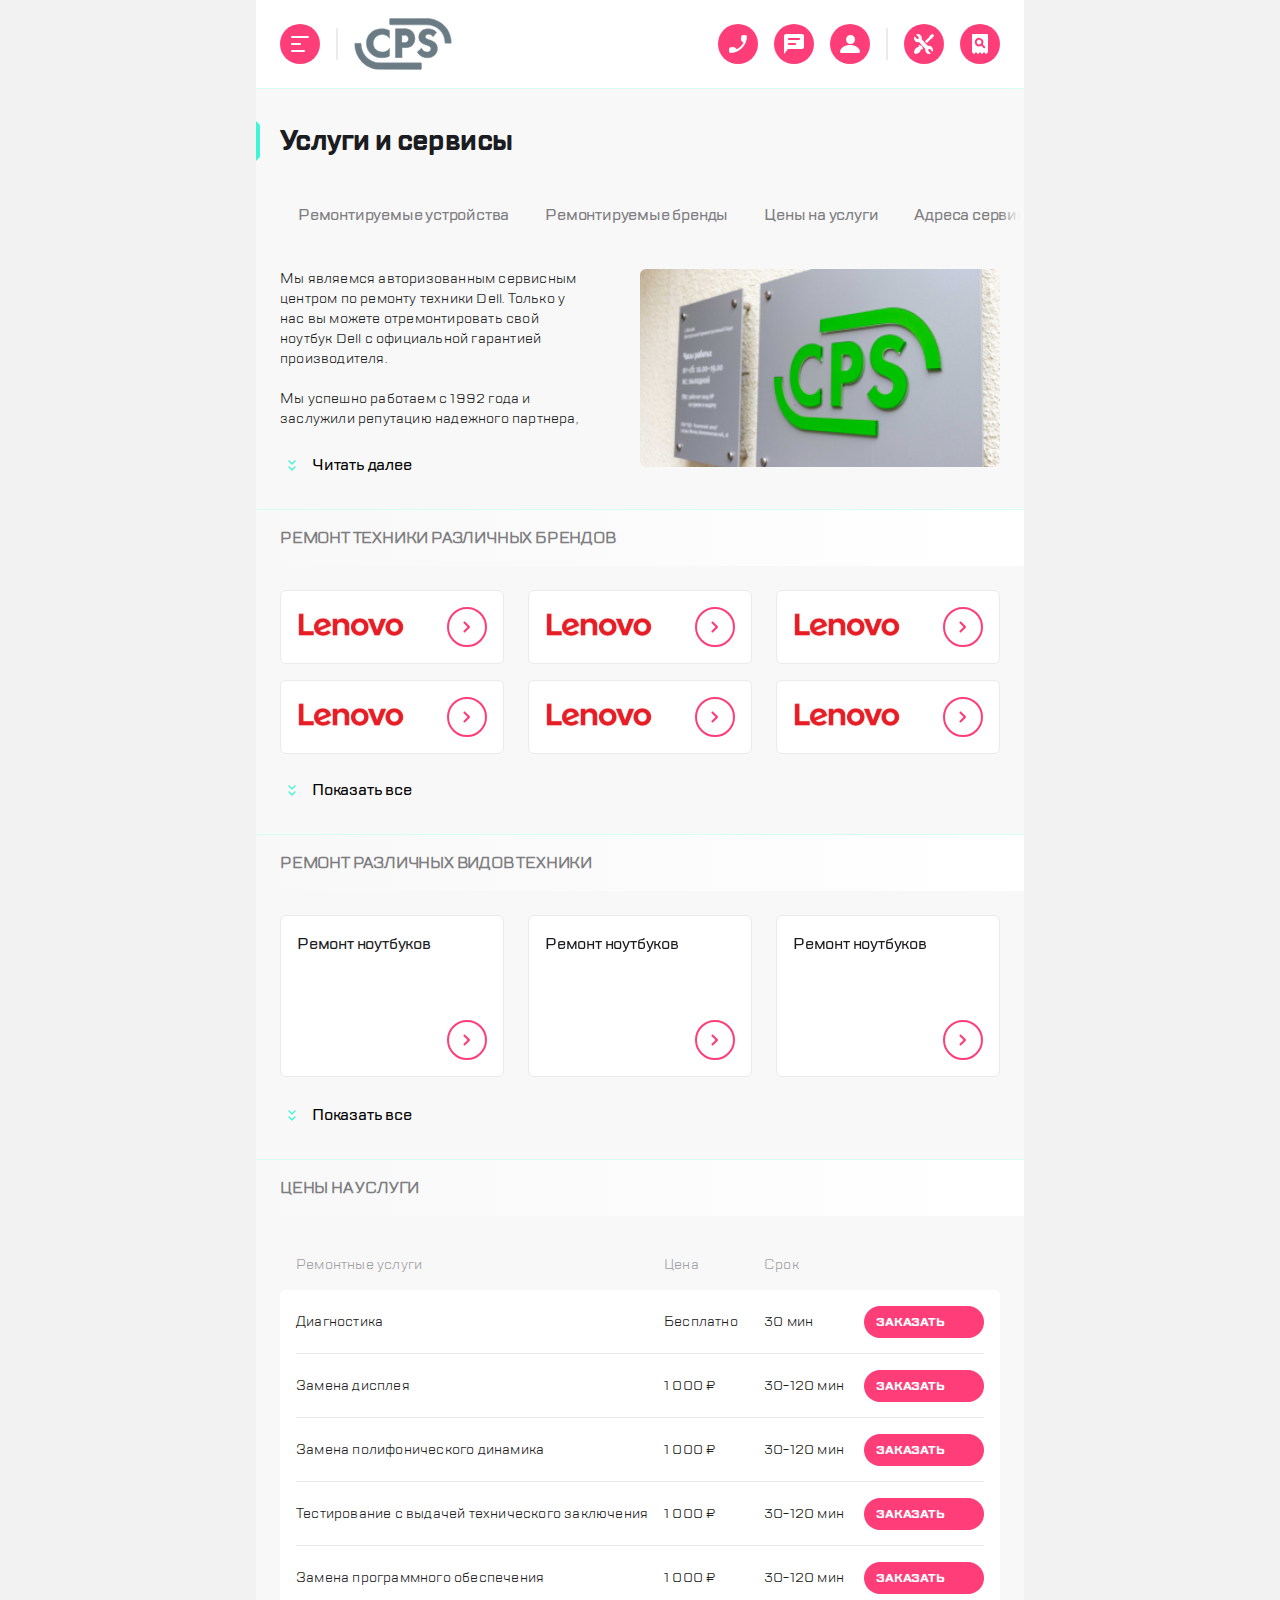
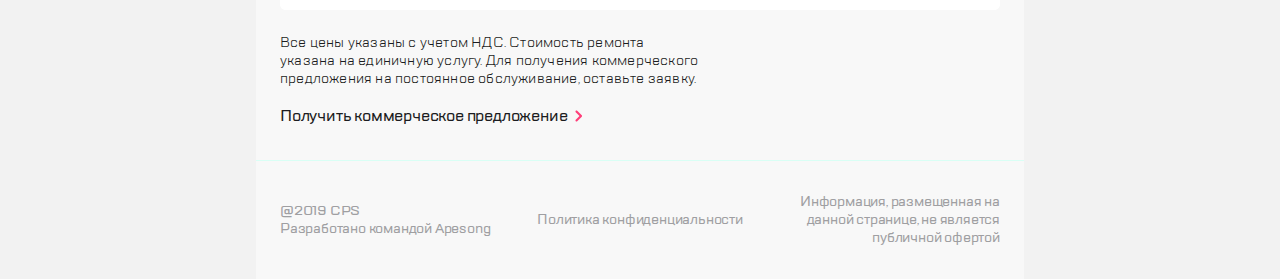
==== commit 6a210ee0: "Updates" ====
--- a/index.html
+++ b/index.html
@@ -10,74 +10,86 @@
             
             <aside class="side-menu">
                 <div class="side-menu__container">
-                    <div class="block-wrapper">
+                    <div class="side-menu__top">
                         <div class="menu">
-                            <div class="menu__group">
-                                <a href="#" class="menu__link menu__link--burger-exit">
-                                    <span class="menu__icon">
-                                        <img src="img/burger-exit.svg" alt="exit-menu">
-                                    </span>
-                                </a>
-                                <a href="#" class="menu__link">
-                                    <img src="img/group.svg" alt="logo">
-                                </a>
-                            </div>
-                            <div class="menu__group">
-                                <a href="#" class="menu__link">
-                                    <span class="menu__icon">
-                                        <img src="img/search.svg" alt="search">
-                                    </span>
-                                </a>
-                            </div>
-                        </div>
-                    </div>
-                    <nav class="side-menu__navigation">
-                        <ul class="side-menu__list">
-                            <li class="side-menu__item">
-                                <a href="#" class="side-menu__link side-menu__link--nav">Ремонт техники</a>
-                            </li>
-                            <li class="side-menu__item">
-                                <a href="#" class="side-menu__link side-menu__link--nav">Услуги и сервисы</a>
-                            </li>
-                            <li class="side-menu__item">
-                                <a href="#" class="side-menu__link side-menu__link--nav">Корпоративным клиентам</a>
-                            </li>
-                            <li class="side-menu__item">
-                                <a href="#" class="side-menu__link side-menu__link--nav">Продавцам техники</a>
-                            </li>
-                            <li class="side-menu__item">
-                                <a href="#" class="side-menu__link side-menu__link--nav">Партнерам</a>
-                            </li>
-                            <li class="side-menu__item">
-                                <a href="#" class="side-menu__link side-menu__link--nav">Производителям</a>
-                            </li>
-                            <li class="side-menu__item">
-                                <a href="#" class="side-menu__link side-menu__link--nav">Наши сервисные центры</a>
-                            </li>
-                            <li class="side-menu__item">
-                                <a href="#" class="side-menu__link side-menu__link--nav">Контакты</a>
-                            </li>
-                        </ul>
-                    </nav>
-                    <div class="block-wrapper">
+                            <ul class="menu__group">
+                                <li class="menu__item">
+                                    <a href="#" class="menu__link menu__link--burger-exit" id="burger">
+                                        <span class="menu__icon">
+                                            <img src="img/burger-exit.svg" alt="exit-menu">
+                                        </span>
+                                    </a>
+                                </li>
+                                <li class="menu__item">
+                                    <a href="#" class="menu__link">
+                                        <img src="img/group.svg" alt="logo">
+                                    </a>
+                                </li>
+                            </ul>
+                            <ul class="menu__group">
+                                <li class="menu__item">
+                                    <a href="#" class="menu__link">
+                                        <span class="menu__icon">
+                                            <img src="img/search.svg" alt="search">
+                                        </span>
+                                    </a>
+                                </li>
+                            </ul>
+                        </div>
+                        <nav class="side-menu__navigation">
+                            <ul class="side-menu__list">
+                                <li class="side-menu__item">
+                                    <a href="#" class="side-menu__link">Ремонт техники</a>
+                                </li>
+                                <li class="side-menu__item">
+                                    <a href="#" class="side-menu__link">Услуги и сервисы</a>
+                                </li>
+                                <li class="side-menu__item">
+                                    <a href="#" class="side-menu__link">Корпоративным клиентам</a>
+                                </li>
+                                <li class="side-menu__item">
+                                    <a href="#" class="side-menu__link">Продавцам техники</a>
+                                </li>
+                                <li class="side-menu__item">
+                                    <a href="#" class="side-menu__link">Партнерам</a>
+                                </li>
+                                <li class="side-menu__item">
+                                    <a href="#" class="side-menu__link">Производителям</a>
+                                </li>
+                                <li class="side-menu__item">
+                                    <a href="#" class="side-menu__link">Наши сервисные центры</a>
+                                </li>
+                                <li class="side-menu__item">
+                                    <a href="#" class="side-menu__link">Контакты</a>
+                                </li>
+                            </ul>
+                        </nav>
+                    </div>
+                    <div class="side-menu__bottom">
                         <div class="side-menu__contacts">
-                            <div class="menu">
-                                <a href="#" class="menu__link callback-btn">
-                                    <span class="menu__icon">
-                                        <img src="img/call.svg" alt="call-back">
-                                    </span>
-                                </a>
-                                <a href="#" class="menu__link feedback-btn">
-                                    <span class="menu__icon">
-                                        <img src="img/chat.svg" alt="feed-back">
-                                    </span>
-                                </a>
-                                <a href="#" class="menu__link">
-                                    <span class="menu__icon">
-                                        <img src="img/profile.svg" alt="profile">
-                                    </span>
-                                </a>
-                            </div>
+                            <ul class="menu">
+                                <li class="menu__item">
+                                    <a href="#" class="menu__link" id="callback">
+                                        <span class="menu__icon">
+                                            <img src="img/call.svg" alt="call-back">
+                                        </span>
+                                    </a>
+                                </li>
+                                <li class="menu__item">
+                                    <a href="#" class="menu__link" id="feedback">
+                                        <span class="menu__icon">
+                                            <img src="img/chat.svg" alt="feed-back">
+                                        </span>
+                                    </a>
+                                </li>
+                                <li class="menu__item">
+                                    <a href="#" class="menu__link">
+                                        <span class="menu__icon">
+                                            <img src="img/profile.svg" alt="profile">
+                                        </span>
+                                    </a>
+                                </li>
+                            </ul>
                             <a href="#" class="side-menu__link">mail@cps.com</a>
                             <a href="#" class="side-menu__link side-menu__link--tel">8 800 890 8900</a>
                         </div>
@@ -97,352 +109,372 @@
                 <header>
                     <div class="block-wrapper">
                         <div class="menu">
-                            <div class="menu__group">
-                                <a href="#" class="menu__link menu__link--burger">
-                                    <span class="menu__icon">
-                                        <img src="img/burger.svg" alt="side-menu">
-                                    </span>
-                                </a>
-                                <a href="#" class="menu__link">
-                                    <img src="img/group.svg" alt="logo">
-                                </a>
-                            </div>
-                            <div class="menu__group">
-                                <a href="#" class="menu__link menu__link--disabled callback-btn">
-                                    <span class="menu__icon">
-                                        <img src="img/call.svg" alt="call-back">
-                                    </span>
-                                </a>
-                                <a href="#" class="menu__link menu__link--disabled feedback-btn">
-                                    <span class="menu__icon">
-                                        <img src="img/chat.svg" alt="feed-back">
-                                    </span>
-                                </a>
-                                <a href="#" class="menu__link menu__link--disabled">
-                                    <span class="menu__icon">
-                                        <img src="img/profile.svg" alt="profile">
-                                    </span>
-                                </a>
-                                <a href="#" class="menu__link menu__link--repair">
-                                    <span class="menu__icon">
-                                        <img src="img/repair.svg" alt="repair">
-                                    </span>
-                                </a>
-                                <a href="#" class="menu__link">
-                                    <span class="menu__icon">
-                                        <img src="img/check-status.svg" alt="check-status">
-                                    </span>
-                                </a>
-                            </div>
+                            <ul class="menu__group">
+                                <li class="menu__item">
+                                    <a href="#" class="menu__link" id="burger">
+                                        <span class="menu__icon">
+                                            <img src="img/burger.svg" alt="side-menu">
+                                        </span>
+                                    </a>
+                                </li>
+                                <li class="menu__item menu__item--divider">
+                                    <a href="#" class="menu__link">
+                                        <img src="img/group.svg" alt="logo">
+                                    </a>
+                                </li>
+                            </ul>
+                            <ul class="menu__group">
+                                <li class="menu__item menu__item--disabled">
+                                    <a href="#" class="menu__link" id="callback">
+                                        <span class="menu__icon">
+                                            <img src="img/call.svg" alt="call-back">
+                                        </span>
+                                    </a>
+                                </li>
+                                <li class="menu__item menu__item--disabled">
+                                    <a href="#" class="menu__link" id="feedback">
+                                        <span class="menu__icon">
+                                            <img src="img/chat.svg" alt="feed-back">
+                                        </span>
+                                    </a>
+                                </li>
+                                <li class="menu__item menu__item--disabled">
+                                    <a href="#" class="menu__link">
+                                        <span class="menu__icon">
+                                            <img src="img/profile.svg" alt="profile">
+                                        </span>
+                                    </a>
+                                </li>
+                                <li class="menu__item menu__item--divider">
+                                    <a href="#" class="menu__link">
+                                        <span class="menu__icon">
+                                            <img src="img/repair.svg" alt="repair">
+                                        </span>
+                                    </a>
+                                </li>
+                                <li class="menu__item">
+                                    <a href="#" class="menu__link">
+                                        <span class="menu__icon">
+                                            <img src="img/check-status.svg" alt="check-status">
+                                        </span>
+                                    </a>
+                                </li>
+                            </ul>
                         </div>
                     </div>
                 </header>
-                
-                <section class="container__section">
-                    <div class="main-title">
-                        <div class="main-title__wrapper">
-                            <h1 class="main-title__text">Услуги и сервисы</h1>
-                        </div>
-                        <div class="menu">
+                <div class="main-title">
+                    <div class="main-title__wrapper">
+                        <h1 class="main-title__text">Услуги и сервисы</h1>
+                    </div>
+                    <ul class="menu">
+                        <li class="menu__item">
                             <a href="#" class="menu__link">
                                 <span class="menu__text">Оставить заявку</span>
                                 <span class="menu__icon">
                                     <img src="img/repair.svg" alt="repair">
                                 </span>
                             </a>
+                        </li>
+                        <li class="menu__item">
                             <a href="#" class="menu__link">
                                 <span class="menu__text">Статус ремонта</span>
                                 <span class="menu__icon">
                                     <img src="img/check-status.svg" alt="check-status">
                                 </span>
                             </a>
-                        </div>
-                    </div>
-                    <nav class="navigation">
-                        <ul class="navigation__list">
-                            <li class="navigation__item">
-                                <a href="#repair-types" class="navigation__link">Ремонтируемые устройства</a>
-                            </li>
-                            <li class="navigation__item">
-                                <a href="#repair-brands" class="navigation__link">Ремонтируемые бренды</a>
-                            </li>
-                            <li class="navigation__item">
-                                <a href="#prices" class="navigation__link">Цены на услуги</a>
-                            </li>
-                            <li class="navigation__item">
-                                <a href="#" class="navigation__link">Адреса сервисных центров</a>
-                            </li>
-                            <li class="navigation__item">
-                                <a href="#" class="navigation__link">Специальные цены</a>
-                            </li>
-                            <li class="navigation__item">
-                                <a href="#" class="navigation__link">Отзывы</a>
-                            </li>
-                        </ul>
-                    </nav>
-                    <section class="about-company">
-                        <div class="about-company__column">
-                            <p class="about-company__text">Мы являемся авторизованным сервисным центром по ремонту техники Dell. Только у нас вы можете отремонтировать свой ноутбук Dell с официальной гарантией производителя.<br><br> Мы успешно работаем с 1992 года и заслужили репутацию надежного партнера, что подтверждает большое количество постоянных клиентов. Мы гордимся тем, что к нам обращаются по рекомендациям и, в свою очередь, советуют нас родным и близким.</p>
-                            <button class="expand-button" data-num="1">Читать далее</button>
-                        </div>
-                        <img src="img/company.png" alt="company-img" class="about-company__img">
+                        </li>
+                    </ul>
+                </div>
+                <nav class="navigation">
+                    <ul class="navigation__list">
+                        <li class="navigation__item">
+                            <a href="#repair-types" class="navigation__link">Ремонтируемые устройства</a>
+                        </li>
+                        <li class="navigation__item">
+                            <a href="#repair-brands" class="navigation__link">Ремонтируемые бренды</a>
+                        </li>
+                        <li class="navigation__item">
+                            <a href="#prices" class="navigation__link">Цены на услуги</a>
+                        </li>
+                        <li class="navigation__item">
+                            <a href="#" class="navigation__link">Адреса сервисных центров</a>
+                        </li>
+                        <li class="navigation__item">
+                            <a href="#" class="navigation__link">Специальные цены</a>
+                        </li>
+                        <li class="navigation__item">
+                            <a href="#" class="navigation__link">Отзывы</a>
+                        </li>
+                    </ul>
+                </nav>
+                <section class="container__sections">
+                    
+                    <section class="container__section">
+                        <div class="about-company">
+                            <div class="about-company__column">
+                                <p class="about-company__text">Мы являемся авторизованным сервисным центром по ремонту техники Dell. Только у нас вы можете отремонтировать свой ноутбук Dell с официальной гарантией производителя.<br><br> Мы успешно работаем с 1992 года и заслужили репутацию надежного партнера, что подтверждает большое количество постоянных клиентов. Мы гордимся тем, что к нам обращаются по рекомендациям и, в свою очередь, советуют нас родным и близким.</p>
+                                <button class="expand-button" data-num="1">Читать далее</button>
+                            </div>
+                            <img src="img/company.png" alt="company-img" class="about-company__img">
+                        </div>
                     </section>
-                </section>
-                
-                <section class="container__section" id="repair-brands">
-                    <h2 class="common-title">ремонт техники различных брендов</h2>
-                    <div class="swiper" data-mobile="false" data-num="0">
-                        <ul class="swiper-wrapper repair-wrapper" data-list="2">
-                            <li class="swiper-slide repair-slide">
-                                <a href="#" class="service-card service-card--brand">
-                                    <img src="img/lenovo.svg" alt="lenovo-logo">
-                                    <span class="service-card__icon">
-                                        <img src="img/dropdown.svg" alt="dropdown">
-                                    </span>
-                                </a>
-                            </li>
-                            <li class="swiper-slide repair-slide">
-                                <a href="#" class="service-card service-card--brand">
-                                    <img src="img/lenovo.svg" alt="lenovo-logo">
-                                    <span class="service-card__icon">
-                                        <img src="img/dropdown.svg" alt="dropdown">
-                                    </span>
-                                </a>
-                            </li>
-                            <li class="swiper-slide repair-slide">
-                                <a href="#" class="service-card service-card--brand">
-                                    <img src="img/lenovo.svg" alt="lenovo-logo">
-                                    <span class="service-card__icon">
-                                        <img src="img/dropdown.svg" alt="dropdown">
-                                    </span>
-                                </a>
-                            </li>
-                            <li class="swiper-slide repair-slide">
-                                <a href="#" class="service-card service-card--brand">
-                                    <img src="img/lenovo.svg" alt="lenovo-logo">
-                                    <span class="service-card__icon">
-                                        <img src="img/dropdown.svg" alt="dropdown">
-                                    </span>
-                                </a>
-                            </li>
-                            <li class="swiper-slide repair-slide">
-                                <a href="#" class="service-card service-card--brand">
-                                    <img src="img/lenovo.svg" alt="lenovo-logo">
-                                    <span class="service-card__icon">
-                                        <img src="img/dropdown.svg" alt="dropdown">
-                                    </span>
-                                </a>
-                            </li>
-                            <li class="swiper-slide repair-slide">
-                                <a href="#" class="service-card service-card--brand">
-                                    <img src="img/lenovo.svg" alt="lenovo-logo">
-                                    <span class="service-card__icon">
-                                        <img src="img/dropdown.svg" alt="dropdown">
-                                    </span>
-                                </a>
-                            </li>
-                            <li class="swiper-slide repair-slide">
-                                <a href="#" class="service-card service-card--brand">
-                                    <img src="img/lenovo.svg" alt="lenovo-logo">
-                                    <span class="service-card__icon">
-                                        <img src="img/dropdown.svg" alt="dropdown">
-                                    </span>
-                                </a>
-                            </li>
-                            <li class="swiper-slide repair-slide">
-                                <a href="#" class="service-card service-card--brand">
-                                    <img src="img/lenovo.svg" alt="lenovo-logo">
-                                    <span class="service-card__icon">
-                                        <img src="img/dropdown.svg" alt="dropdown">
-                                    </span>
-                                </a>
-                            </li>
-                            <li class="swiper-slide repair-slide">
-                                <a href="#" class="service-card service-card--brand">
-                                    <img src="img/lenovo.svg" alt="lenovo-logo">
-                                    <span class="service-card__icon">
-                                        <img src="img/dropdown.svg" alt="dropdown">
-                                    </span>
-                                </a>
-                            </li>
-                            <li class="swiper-slide repair-slide">
-                                <a href="#" class="service-card service-card--brand">
-                                    <img src="img/lenovo.svg" alt="lenovo-logo">
-                                    <span class="service-card__icon">
-                                        <img src="img/dropdown.svg" alt="dropdown">
-                                    </span>
-                                </a>
-                            </li>
-                            <li class="swiper-slide repair-slide">
-                                <a href="#" class="service-card service-card--brand">
-                                    <img src="img/lenovo.svg" alt="lenovo-logo">
-                                    <span class="service-card__icon">
-                                        <img src="img/dropdown.svg" alt="dropdown">
-                                    </span>
-                                </a>
-                            </li>
-                        </ul>
-                        <button class="expand-button expand-button--disabled" data-num="2">Показать все</button>
-                        <div class="swiper-pagination"></div>
-                    </div>
-                </section>
-                
-                <section class="container__section" id="repair-types">
-                    <h2 class="common-title">ремонт различных видов техники</h2>
-                    <div class="swiper" data-mobile="false" data-num="1">
-                        <ul class="swiper-wrapper repair-wrapper" data-list="3">
-                            <li class="swiper-slide repair-slide">
-                                <a href="#" class="service-card service-card--type">
-                                    <span class="service-card__text">Ремонт ноутбуков</span>
-                                    <span class="service-card__icon">
-                                        <img src="img/dropdown.svg" alt="dropdown">
-                                    </span>
-                                </a>
-                            </li>
-                            <li class="swiper-slide repair-slide">
-                                <a href="#" class="service-card service-card--type">
-                                    <span class="service-card__text">Ремонт ноутбуков</span>
-                                    <span class="service-card__icon">
-                                        <img src="img/dropdown.svg" alt="dropdown">
-                                    </span>
-                                </a>
-                            </li>
-                            <li class="swiper-slide repair-slide">
-                                <a href="#" class="service-card service-card--type">
-                                    <span class="service-card__text">Ремонт ноутбуков</span>
-                                    <span class="service-card__icon">
-                                        <img src="img/dropdown.svg" alt="dropdown">
-                                    </span>
-                                </a>
-                            </li>
-                            <li class="swiper-slide repair-slide">
-                                <a href="#" class="service-card service-card--type">
-                                    <span class="service-card__text">Ремонт ноутбуков</span>
-                                    <span class="service-card__icon">
-                                        <img src="img/dropdown.svg" alt="dropdown">
-                                    </span>
-                                </a>
-                            </li>
-                            <li class="swiper-slide repair-slide">
-                                <a href="#" class="service-card service-card--type">
-                                    <span class="service-card__text">Ремонт ноутбуков</span>
-                                    <span class="service-card__icon">
-                                        <img src="img/dropdown.svg" alt="dropdown">
-                                    </span>
-                                </a>
-                            </li>
-                            <li class="swiper-slide repair-slide">
-                                <a href="#" class="service-card service-card--type">
-                                    <span class="service-card__text">Ремонт ноутбуков</span>
-                                    <span class="service-card__icon">
-                                        <img src="img/dropdown.svg" alt="dropdown">
-                                    </span>
-                                </a>
-                            </li>
-                            <li class="swiper-slide repair-slide">
-                                <a href="#" class="service-card service-card--type">
-                                    <span class="service-card__text">Ремонт ноутбуков</span>
-                                    <span class="service-card__icon">
-                                        <img src="img/dropdown.svg" alt="dropdown">
-                                    </span>
-                                </a>
-                            </li>
-                            <li class="swiper-slide repair-slide">
-                                <a href="#" class="service-card service-card--type">
-                                    <span class="service-card__text">Ремонт ноутбуков</span>
-                                    <span class="service-card__icon">
-                                        <img src="img/dropdown.svg" alt="dropdown">
-                                    </span>
-                                </a>
-                            </li>
-                            <li class="swiper-slide repair-slide">
-                                <a href="#" class="service-card service-card--type">
-                                    <span class="service-card__text">Ремонт ноутбуков</span>
-                                    <span class="service-card__icon">
-                                        <img src="img/dropdown.svg" alt="">
-                                    </span>
-                                </a>
-                            </li>
-                            <li class="swiper-slide repair-slide">
-                                <a href="#" class="service-card service-card--type">
-                                    <span class="service-card__text">Ремонт ноутбуков</span>
-                                    <span class="service-card__icon">
-                                        <img src="img/dropdown.svg" alt="">
-                                    </span>
-                                </a>
-                            </li>
-                            <li class="swiper-slide repair-slide">
-                                <a href="#" class="service-card service-card--type">
-                                    <span class="service-card__text">Ремонт ноутбуков</span>
-                                    <span class="service-card__icon">
-                                        <img src="img/dropdown.svg" alt="">
-                                    </span>
-                                </a>
-                            </li>
-                        </ul>
-                        <button class="expand-button expand-button--disabled" data-num="3">Показать все</button>
-                        <div class="swiper-pagination"></div>
-                    </div>
-                </section>
-                
-                <section class="container__section" id="prices">
-                    <h2 class="common-title">Цены на услуги</h2>
-                    <div class="price swiper" data-mobile="false" data-num="2">
-                        <div class="price__item price__item--title">
-                            <span class="price__text price__text--description">Ремонтные услуги</span>
-                            <span class="price__text price__text--cost">Цена</span>
-                            <span class="price__text price__text--time">Срок</span>
-                        </div>
-                        <ul class="price__layout swiper-wrapper">
-                            <li class="swiper-slide">
-                                <div class="price__item">
-                                    <span class="price__text price__text--description">Диагностика</span>
-                                    <span class="price__text price__text--cost">Бесплатно</span>
-                                    <span class="price__text price__text--time">30 мин</span>
-                                    <button class="price__button">заказать</button>
-                                </div>
-                            </li>
-                            <li class="swiper-slide">
-                                <div class="price__item">
-                                    <span class="price__text price__text--description">Замена дисплея</span>
-                                    <span class="price__text price__text--cost">1 000 ₽</span>
-                                    <span class="price__text price__text--time">30-120 мин</span>
-                                    <button class="price__button">заказать</button>
-                                </div>
-                            </li>
-                            <li class="swiper-slide">
-                                <div class="price__item">
-                                    <span class="price__text price__text--description">Замена полифонического динамика</span>
-                                    <span class="price__text price__text--cost">1 000 ₽</span>
-                                    <span class="price__text price__text--time">30-120 мин</span>
-                                    <button class="price__button">заказать</button>
-                                </div>
-                            </li>
-                            <li class="swiper-slide">
-                                <div class="price__item">
-                                    <span class="price__text price__text--description">Тестирование с выдачей технического заключения</span>
-                                    <span class="price__text price__text--cost">1 000 ₽</span>
-                                    <span class="price__text price__text--time">30-120 мин</span>
-                                    <button class="price__button">заказать</button>
-                                </div>
-                            </li>
-                            <li class="swiper-slide">
-                                <div class="price__item">
-                                    <span class="price__text price__text--description">Замена программного обеспечения</span>
-                                    <span class="price__text price__text--cost">1 000 ₽</span>
-                                    <span class="price__text price__text--time">30-120 мин</span>
-                                    <button class="price__button">заказать</button>
-                                </div>
-                            </li>
-                        </ul>
-                        <div class="swiper-pagination"></div>
-                    </div>
-                    <div class="price__comment">
-                        <p class="price__text">
-                            Все цены указаны с учетом НДС. Стоимость ремонта указана на единичную услугу. Для получения коммерческого предложения на постоянное обслуживание, оставьте заявку.
-                        </p>
-                        <a href="#" class="price__link">Получить коммерческое предложение</a>
-                    </div>
+                    
+                    <section class="container__section" id="repair-brands">
+                        <h2 class="common-title">ремонт техники различных брендов</h2>
+                        <div class="swiper" data-mobile="false" data-num="0">
+                            <ul class="swiper-wrapper repair-wrapper" data-list="2">
+                                <li class="swiper-slide repair-slide">
+                                    <a href="#" class="service-card service-card--brand">
+                                        <img src="img/lenovo.svg" alt="lenovo-logo">
+                                        <span class="service-card__icon">
+                                            <img src="img/dropdown.svg" alt="dropdown">
+                                        </span>
+                                    </a>
+                                </li>
+                                <li class="swiper-slide repair-slide">
+                                    <a href="#" class="service-card service-card--brand">
+                                        <img src="img/lenovo.svg" alt="lenovo-logo">
+                                        <span class="service-card__icon">
+                                            <img src="img/dropdown.svg" alt="dropdown">
+                                        </span>
+                                    </a>
+                                </li>
+                                <li class="swiper-slide repair-slide">
+                                    <a href="#" class="service-card service-card--brand">
+                                        <img src="img/lenovo.svg" alt="lenovo-logo">
+                                        <span class="service-card__icon">
+                                            <img src="img/dropdown.svg" alt="dropdown">
+                                        </span>
+                                    </a>
+                                </li>
+                                <li class="swiper-slide repair-slide">
+                                    <a href="#" class="service-card service-card--brand">
+                                        <img src="img/lenovo.svg" alt="lenovo-logo">
+                                        <span class="service-card__icon">
+                                            <img src="img/dropdown.svg" alt="dropdown">
+                                        </span>
+                                    </a>
+                                </li>
+                                <li class="swiper-slide repair-slide">
+                                    <a href="#" class="service-card service-card--brand">
+                                        <img src="img/lenovo.svg" alt="lenovo-logo">
+                                        <span class="service-card__icon">
+                                            <img src="img/dropdown.svg" alt="dropdown">
+                                        </span>
+                                    </a>
+                                </li>
+                                <li class="swiper-slide repair-slide">
+                                    <a href="#" class="service-card service-card--brand">
+                                        <img src="img/lenovo.svg" alt="lenovo-logo">
+                                        <span class="service-card__icon">
+                                            <img src="img/dropdown.svg" alt="dropdown">
+                                        </span>
+                                    </a>
+                                </li>
+                                <li class="swiper-slide repair-slide">
+                                    <a href="#" class="service-card service-card--brand">
+                                        <img src="img/lenovo.svg" alt="lenovo-logo">
+                                        <span class="service-card__icon">
+                                            <img src="img/dropdown.svg" alt="dropdown">
+                                        </span>
+                                    </a>
+                                </li>
+                                <li class="swiper-slide repair-slide">
+                                    <a href="#" class="service-card service-card--brand">
+                                        <img src="img/lenovo.svg" alt="lenovo-logo">
+                                        <span class="service-card__icon">
+                                            <img src="img/dropdown.svg" alt="dropdown">
+                                        </span>
+                                    </a>
+                                </li>
+                                <li class="swiper-slide repair-slide">
+                                    <a href="#" class="service-card service-card--brand">
+                                        <img src="img/lenovo.svg" alt="lenovo-logo">
+                                        <span class="service-card__icon">
+                                            <img src="img/dropdown.svg" alt="dropdown">
+                                        </span>
+                                    </a>
+                                </li>
+                                <li class="swiper-slide repair-slide">
+                                    <a href="#" class="service-card service-card--brand">
+                                        <img src="img/lenovo.svg" alt="lenovo-logo">
+                                        <span class="service-card__icon">
+                                            <img src="img/dropdown.svg" alt="dropdown">
+                                        </span>
+                                    </a>
+                                </li>
+                                <li class="swiper-slide repair-slide">
+                                    <a href="#" class="service-card service-card--brand">
+                                        <img src="img/lenovo.svg" alt="lenovo-logo">
+                                        <span class="service-card__icon">
+                                            <img src="img/dropdown.svg" alt="dropdown">
+                                        </span>
+                                    </a>
+                                </li>
+                            </ul>
+                            <button class="expand-button expand-button--disabled" data-num="2">Показать все</button>
+                            <div class="swiper-pagination"></div>
+                        </div>
+                    </section>
+                    
+                    <section class="container__section" id="repair-types">
+                        <h2 class="common-title">ремонт различных видов техники</h2>
+                        <div class="swiper" data-mobile="false" data-num="1">
+                            <ul class="swiper-wrapper repair-wrapper" data-list="3">
+                                <li class="swiper-slide repair-slide">
+                                    <a href="#" class="service-card service-card--type">
+                                        <span class="service-card__text">Ремонт ноутбуков</span>
+                                        <span class="service-card__icon">
+                                            <img src="img/dropdown.svg" alt="dropdown">
+                                        </span>
+                                    </a>
+                                </li>
+                                <li class="swiper-slide repair-slide">
+                                    <a href="#" class="service-card service-card--type">
+                                        <span class="service-card__text">Ремонт ноутбуков</span>
+                                        <span class="service-card__icon">
+                                            <img src="img/dropdown.svg" alt="dropdown">
+                                        </span>
+                                    </a>
+                                </li>
+                                <li class="swiper-slide repair-slide">
+                                    <a href="#" class="service-card service-card--type">
+                                        <span class="service-card__text">Ремонт ноутбуков</span>
+                                        <span class="service-card__icon">
+                                            <img src="img/dropdown.svg" alt="dropdown">
+                                        </span>
+                                    </a>
+                                </li>
+                                <li class="swiper-slide repair-slide">
+                                    <a href="#" class="service-card service-card--type">
+                                        <span class="service-card__text">Ремонт ноутбуков</span>
+                                        <span class="service-card__icon">
+                                            <img src="img/dropdown.svg" alt="dropdown">
+                                        </span>
+                                    </a>
+                                </li>
+                                <li class="swiper-slide repair-slide">
+                                    <a href="#" class="service-card service-card--type">
+                                        <span class="service-card__text">Ремонт ноутбуков</span>
+                                        <span class="service-card__icon">
+                                            <img src="img/dropdown.svg" alt="dropdown">
+                                        </span>
+                                    </a>
+                                </li>
+                                <li class="swiper-slide repair-slide">
+                                    <a href="#" class="service-card service-card--type">
+                                        <span class="service-card__text">Ремонт ноутбуков</span>
+                                        <span class="service-card__icon">
+                                            <img src="img/dropdown.svg" alt="dropdown">
+                                        </span>
+                                    </a>
+                                </li>
+                                <li class="swiper-slide repair-slide">
+                                    <a href="#" class="service-card service-card--type">
+                                        <span class="service-card__text">Ремонт ноутбуков</span>
+                                        <span class="service-card__icon">
+                                            <img src="img/dropdown.svg" alt="dropdown">
+                                        </span>
+                                    </a>
+                                </li>
+                                <li class="swiper-slide repair-slide">
+                                    <a href="#" class="service-card service-card--type">
+                                        <span class="service-card__text">Ремонт ноутбуков</span>
+                                        <span class="service-card__icon">
+                                            <img src="img/dropdown.svg" alt="dropdown">
+                                        </span>
+                                    </a>
+                                </li>
+                                <li class="swiper-slide repair-slide">
+                                    <a href="#" class="service-card service-card--type">
+                                        <span class="service-card__text">Ремонт ноутбуков</span>
+                                        <span class="service-card__icon">
+                                            <img src="img/dropdown.svg" alt="">
+                                        </span>
+                                    </a>
+                                </li>
+                                <li class="swiper-slide repair-slide">
+                                    <a href="#" class="service-card service-card--type">
+                                        <span class="service-card__text">Ремонт ноутбуков</span>
+                                        <span class="service-card__icon">
+                                            <img src="img/dropdown.svg" alt="">
+                                        </span>
+                                    </a>
+                                </li>
+                                <li class="swiper-slide repair-slide">
+                                    <a href="#" class="service-card service-card--type">
+                                        <span class="service-card__text">Ремонт ноутбуков</span>
+                                        <span class="service-card__icon">
+                                            <img src="img/dropdown.svg" alt="">
+                                        </span>
+                                    </a>
+                                </li>
+                            </ul>
+                            <button class="expand-button expand-button--disabled" data-num="3">Показать все</button>
+                            <div class="swiper-pagination"></div>
+                        </div>
+                    </section>
+                    
+                    <section class="container__section" id="prices">
+                        <h2 class="common-title">Цены на услуги</h2>
+                        <div class="price swiper" data-mobile="false" data-num="2">
+                            <div class="price__item price__item--title">
+                                <span class="price__text price__text--description">Ремонтные услуги</span>
+                                <span class="price__text price__text--cost">Цена</span>
+                                <span class="price__text price__text--time">Срок</span>
+                            </div>
+                            <ul class="price__layout swiper-wrapper">
+                                <li class="swiper-slide">
+                                    <div class="price__item">
+                                        <span class="price__text price__text--description">Диагностика</span>
+                                        <span class="price__text price__text--cost">Бесплатно</span>
+                                        <span class="price__text price__text--time">30 мин</span>
+                                        <button class="price__button">заказать</button>
+                                    </div>
+                                </li>
+                                <li class="swiper-slide">
+                                    <div class="price__item">
+                                        <span class="price__text price__text--description">Замена дисплея</span>
+                                        <span class="price__text price__text--cost">1 000 ₽</span>
+                                        <span class="price__text price__text--time">30-120 мин</span>
+                                        <button class="price__button">заказать</button>
+                                    </div>
+                                </li>
+                                <li class="swiper-slide">
+                                    <div class="price__item">
+                                        <span class="price__text price__text--description">Замена полифонического динамика</span>
+                                        <span class="price__text price__text--cost">1 000 ₽</span>
+                                        <span class="price__text price__text--time">30-120 мин</span>
+                                        <button class="price__button">заказать</button>
+                                    </div>
+                                </li>
+                                <li class="swiper-slide">
+                                    <div class="price__item">
+                                        <span class="price__text price__text--description">Тестирование с выдачей технического заключения</span>
+                                        <span class="price__text price__text--cost">1 000 ₽</span>
+                                        <span class="price__text price__text--time">30-120 мин</span>
+                                        <button class="price__button">заказать</button>
+                                    </div>
+                                </li>
+                                <li class="swiper-slide">
+                                    <div class="price__item">
+                                        <span class="price__text price__text--description">Замена программного обеспечения</span>
+                                        <span class="price__text price__text--cost">1 000 ₽</span>
+                                        <span class="price__text price__text--time">30-120 мин</span>
+                                        <button class="price__button">заказать</button>
+                                    </div>
+                                </li>
+                            </ul>
+                            <div class="swiper-pagination"></div>
+                        </div>
+                        <div class="price__comment">
+                            <p class="price__text">
+                                Все цены указаны с учетом НДС. Стоимость ремонта указана на единичную услугу. Для получения коммерческого предложения на постоянное обслуживание, оставьте заявку.
+                            </p>
+                            <a href="#" class="price__link">Получить коммерческое предложение</a>
+                        </div>
+                    </section>
                 </section>
                 
                 <footer>
@@ -464,16 +496,16 @@
                             </a>
                         </div>
                     </div>
-                    <h2 class="modal__title">Обратная связь</h2>
+                    <div class="modal__title">
+                        <h2 class="modal__text">Обратная связь</h2>
+                    </div>
                     <form action="#" class="form">
-                        <div class="form__container">
-                            <input type="text" value="" placeholder="Имя" class="form__elem">
-                            <input type="tel" name="" id="" placeholder="Телефон" class="form__elem">
-                            <input type="email" name="" id="" placeholder="Электронная почта" class="form__elem">
-                            <textarea name="" id="" cols="" rows="4" placeholder="Сообщение" class="form__elem"></textarea>
-                            <p class="form__text">Нажимая “отправить”, вы даете согласие на <a href="#" class="form__link">обработку персональных данных</a> и соглашаетесь с нашей <a href="#" class="form__link">политикой конфиденциальности</a></p>
-                            <button type="submit" class="form__button">отправить</button>
-                        </div>
+                        <input type="text" value="" placeholder="Имя" class="form__elem">
+                        <input type="tel" name="" id="" placeholder="Телефон" class="form__elem">
+                        <input type="email" name="" id="" placeholder="Электронная почта" class="form__elem">
+                        <textarea name="" id="" cols="" rows="4" placeholder="Сообщение" class="form__elem"></textarea>
+                        <p class="form__text">Нажимая “отправить”, вы даете согласие на <a href="#" class="form__link">обработку персональных данных</a> и соглашаетесь с нашей <a href="#" class="form__link">политикой конфиденциальности</a></p>
+                        <button type="submit" class="form__button">отправить</button>
                     </form>
                 </div>
             </div>
--- a/style.css
+++ b/style.css
@@ -1204,6 +1204,7 @@
   list-style: none; }
 
 footer {
+  margin-top: auto;
   border-top: 1px solid #D9FFF5; }
 
 @media (min-width: 1440px) {
@@ -1223,22 +1224,23 @@
     width: 1440px; } }
 
 .block-wrapper {
-  display: flex;
-  flex-direction: column;
-  margin: 0 16px;
-  gap: 32px; }
+  padding: 18px 16px; }
 
 @media (min-width: 768px) {
   .block-wrapper {
-    margin: 0 24px; } }
+    padding: 18px 24px; } }
 
 .container {
-  position: relative;
   transition: 1s;
   display: flex;
   flex-direction: column;
   gap: 24px; }
 
+.container__sections {
+  display: flex;
+  flex-direction: column;
+  gap: 24px; }
+
 .container__section {
   display: flex;
   flex-direction: column;
@@ -1246,6 +1248,8 @@
 
 @media (min-width: 768px) {
   .container {
+    gap: 32px; }
+  .container__sections {
     gap: 32px; }
   .container__section {
     gap: 24px; } }
@@ -1254,6 +1258,8 @@
   .container {
     transform: translateX(320px);
     width: 1120px;
+    gap: 50px; }
+  .container__sections {
     gap: 50px; } }
 
 .side-menu {
@@ -1274,8 +1280,11 @@
   visibility: visible; }
 
 .side-menu__container {
+  box-sizing: border-box;
+  padding: 18px 16px 32px 16px;
   display: flex;
   flex-direction: column;
+  justify-content: space-between;
   box-shadow: -2px 0px 4px rgba(69, 79, 126, 0.02), 16px 0px 52px rgba(14, 24, 80, 0.2);
   background: #FFFFFF;
   width: 320px;
@@ -1288,6 +1297,8 @@
 .side-menu__container::before {
   content: '';
   position: absolute;
+  left: 0;
+  top: 0;
   display: block;
   width: 100%;
   height: 100%;
@@ -1299,35 +1310,42 @@
 .side-menu--active .side-menu__container::before {
   opacity: 0.96; }
 
-.side-menu__navigation {
-  flex: 1 1 auto; }
+.side-menu__top {
+  display: flex;
+  flex-direction: column;
+  gap: 18px; }
+
+.side-menu__bottom {
+  display: flex;
+  flex-direction: column;
+  gap: 16px; }
 
 .side-menu__list {
-  list-style: none;
   display: flex;
   flex-direction: column;
-  gap: 24px;
-  margin: 24px 0 0 0;
-  padding: 0; }
-
-.side-menu__item {
+  gap: 16px; }
+
+.side-menu__item::before {
+  content: "";
+  position: absolute;
+  left: 0;
+  height: 24px;
   border: 4px solid transparent; }
 
-.side-menu__item:hover {
+.side-menu__item:hover::before {
+  border-left-color: #41F6D7;
+  transition: 0.3s; }
+
+.side-menu__link {
+  display: block;
+  font-size: 16px;
+  line-height: 32px;
+  color: inherit;
+  letter-spacing: -0.2px; }
+
+.side-menu__link:hover {
   color: #7E7E82;
-  border-left-color: #41F6D7;
-  transition: 0.6s; }
-
-.side-menu__link {
-  font-size: 16px;
-  line-height: 24px;
-  color: #1B1C21;
-  letter-spacing: -0.2px;
-  text-decoration: none; }
-
-.side-menu__link--nav {
-  padding-left: 20px;
-  color: inherit; }
+  transition: 0.3s; }
 
 .side-menu__link--tel {
   font-family: "TTLakes-Bold";
@@ -1341,7 +1359,6 @@
   gap: 16px; }
 
 .side-menu__language {
-  margin: 0 0 24px 0;
   font-size: 16px;
   line-height: 16px;
   letter-spacing: -0.2px;
@@ -1352,17 +1369,26 @@
   width: 24px;
   height: 24px;
   cursor: pointer;
-  opacity: 1;
   transition: 0.3s; }
 
 .side-menu__label:hover {
-  opacity: 0.7; }
+  color: #FF3E79; }
 
 input[type="radio"] {
   display: none; }
 
 input[type="radio"]:checked + label {
   color: #7E7E82; }
+
+@media (min-width: 768px) {
+  .side-menu__container {
+    padding: 18px 24px 32px 24px; }
+  .side-menu__top {
+    gap: 24px; }
+  .side-menu__list {
+    gap: 24px; }
+  .side-menu__bottom {
+    gap: 32px; } }
 
 @media (min-width: 1440px) {
   .side-menu {
@@ -1392,28 +1418,37 @@
 .menu__group {
   display: flex;
   align-items: center;
-  gap: 16px;
-  margin: 18px 0; }
-
-.menu__link {
-  display: flex;
-  transform: scale(1);
-  transition: 0.15s; }
-
-.menu__link:hover {
-  transform: scale(1.1); }
-
-.menu__link--disabled {
+  gap: 16px; }
+
+.menu__item {
+  display: flex;
+  align-items: center;
+  gap: 16px; }
+
+.menu__item--disabled {
   display: none; }
 
-.menu__link--repair::before {
+.menu__item--divider::before {
   content: "";
   display: block;
-  margin: 4px 20px 4px 0;
   width: 2px;
   height: 32px;
   border-radius: 1px;
   background-color: #EAEAEA; }
+
+.menu__item--divider:nth-child(2)::before {
+  display: none; }
+
+.menu__link {
+  display: flex;
+  color: #1B1C21;
+  transition: 0.3s; }
+
+.menu__link:hover {
+  color: #FF3E79; }
+
+.menu__link:hover .menu__icon {
+  background: #ffc6d0; }
 
 .menu__icon {
   display: flex;
@@ -1430,17 +1465,11 @@
   line-height: 40px;
   letter-spacing: -0.2px;
   font-weight: 500;
-  color: #1B1C21; }
+  color: inherit; }
 
 @media (min-width: 768px) {
-  .menu__link--burger::after {
-    content: "";
-    display: block;
-    margin: 4px 0 4px 20px;
-    width: 2px;
-    height: 32px;
-    border-radius: 1px;
-    background-color: #EAEAEA; } }
+  .menu__item--divider:nth-child(2)::before {
+    display: block; } }
 
 @media (min-width: 1440px) {
   .main-title .menu {
@@ -1458,24 +1487,24 @@
 
 .main-title__wrapper {
   border: 4px solid transparent;
-  border-left: 4px solid #41F6D7; }
+  border-left: 4px solid #41F6D7;
+  padding-left: 12px; }
 
 .main-title__text {
   font-family: "TTLakes-Bold";
   font-size: 28px;
   letter-spacing: -0.6px;
   line-height: 32px;
-  margin: 0;
-  padding-left: 12px; }
+  margin: 0; }
 
 @media (min-width: 768px) {
-  .main-title__text {
+  .main-title__wrapper {
     padding-left: 20px; } }
 
 @media (min-width: 1440px) {
   .main-title {
-    margin-top: 42px; }
-  .main-title__text {
+    margin-top: 24px; }
+  .main-title__wrapper {
     padding-left: 28px; } }
 
 .navigation {
@@ -1502,7 +1531,8 @@
 
 .navigation__item {
   border: 2px solid transparent;
-  border-radius: 6px; }
+  border-radius: 6px;
+  padding: 8px 16px; }
 
 .navigation__item:hover {
   background-color: #FFFFFF;
@@ -1511,7 +1541,6 @@
 .navigation__link {
   font-family: "TTLakes-Medium";
   display: block;
-  padding: 8px 16px;
   font-size: 16px;
   line-height: 24px;
   letter-spacing: -0.2px;
@@ -1588,7 +1617,8 @@
   letter-spacing: -0.2px;
   padding-left: 32px;
   margin-top: 16px;
-  cursor: pointer; }
+  cursor: pointer;
+  transition: 0.3s; }
 
 .expand-button::before {
   content: "";
@@ -1600,8 +1630,7 @@
   background-image: url(./static/expand.svg); }
 
 .expand-button:hover {
-  transform: scale(1.05);
-  transition: 0.15s; }
+  color: #FF3E79; }
 
 .expand-button--disabled {
   display: none; }
@@ -1698,10 +1727,11 @@
   padding: 16px;
   background: #FFFFFF;
   border: 1px solid #EAEAEA;
-  border-radius: 6px; }
+  border-radius: 6px;
+  transition: 0.3s; }
 
 .service-card:hover {
-  border-color: #B8FFEC; }
+  border-color: #ffc6d0; }
 
 .service-card--type {
   height: 128px;
@@ -1721,7 +1751,12 @@
   width: 36px;
   height: 36px;
   border: 2px solid #FF3E79;
-  border-radius: 50%; }
+  border-radius: 50%;
+  transition: 0.3s; }
+
+.service-card:hover .service-card__icon {
+  background: #ffc6d0;
+  border-color: #ffc6d0; }
 
 .price__item {
   position: relative;
@@ -1784,7 +1819,6 @@
   line-height: 24px;
   letter-spacing: -0.15px;
   color: #FFFFFF;
-  transform: scale(1);
   transition: 0.3s; }
 
 .price__button::after {
@@ -1796,7 +1830,7 @@
   background: url(./static/dropdown-white.svg) no-repeat 50% 50%; }
 
 .price__button:hover {
-  transform: scale(1.05); }
+  background: #ffc6d0; }
 
 .price__comment {
   display: flex;
@@ -1814,11 +1848,10 @@
   letter-spacing: -0.2px;
   color: #1B1C21;
   font-family: "TTLakes-Medium";
-  opacity: 1;
   transition: 0.15s; }
 
 .price__link:hover {
-  opacity: 0.8; }
+  color: #FF3E79; }
 
 .price__link::after {
   content: "";
@@ -1934,8 +1967,10 @@
   visibility: visible; }
 
 .modal__container {
+  box-sizing: border-box;
   display: flex;
   flex-direction: column;
+  padding: 24px 16px;
   gap: 24px;
   box-shadow: -2px 0px 4px rgba(69, 79, 126, 0.02), 16px 0px 52px rgba(14, 24, 80, 0.2);
   background: #FFFFFF;
@@ -1963,42 +1998,40 @@
 .modal--active .modal__container::before {
   opacity: 0.96; }
 
-.modal__wrapper {
-  margin: 24px 16px 0 16px; }
-
-.modal__title {
+.modal__title::before {
+  content: "";
+  position: absolute;
+  height: 32px;
+  right: 312px;
+  border: 4px solid transparent;
+  border-left: 4px solid #41F6D7; }
+
+.modal__text {
   font-family: "TTLakes-Bold";
   font-size: 24px;
   letter-spacing: -0.6px;
-  line-height: 32px;
-  padding-left: 12px;
-  border: 4px solid transparent;
-  border-left: 4px solid #41F6D7; }
+  line-height: 40px; }
 
 @media (min-width: 1440px) {
   .modal__container {
-    width: 440px; }
+    width: 440px;
+    padding: 32px; }
   .modal__wrapper {
     margin: 0;
     position: absolute;
     top: 32px;
     right: 472px; }
-  .modal__title {
-    margin-top: 32px;
-    padding-left: 28px; } }
+  .modal__title::before {
+    height: 32px;
+    right: 432px; } }
 
 .form {
-  font-family: "TTLakes-Medium";
-  height: 100vh; }
-
-.form__container {
   display: flex;
   flex-direction: column;
   gap: 16px;
-  margin: 0 16px; }
+  font-family: "TTLakes-Medium"; }
 
 .form__elem {
-  font-family: "TTLakes-Medium";
   padding: 12px 16px;
   background: #FFFFFF;
   border: 1px solid #EAEAEA;
@@ -2050,9 +2083,5 @@
   height: 24px;
   background: url(./static/dropdown-white.svg) no-repeat 50% 50%; }
 
-@media (min-width: 1440px) {
-  .form__container {
-    margin: 0 32px; } }
-
 
 /*# sourceMappingURL=style.css.map*/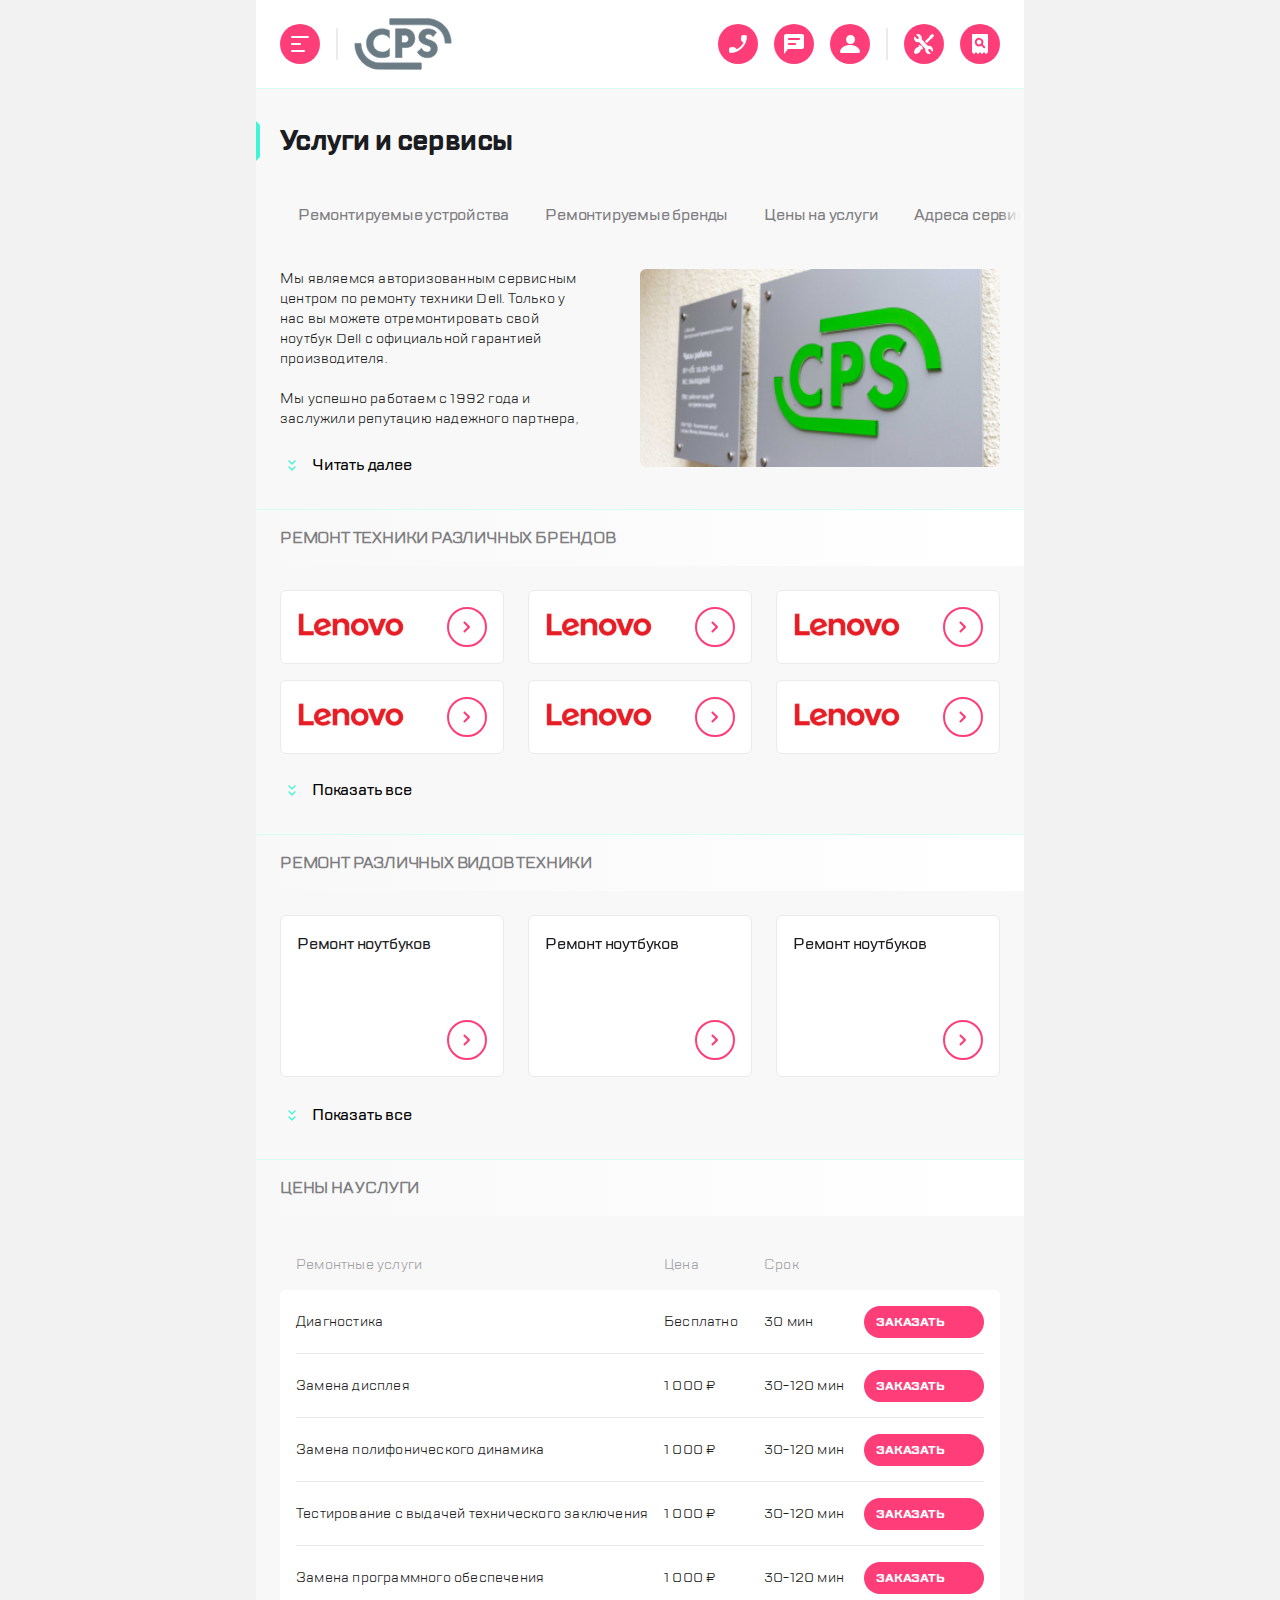
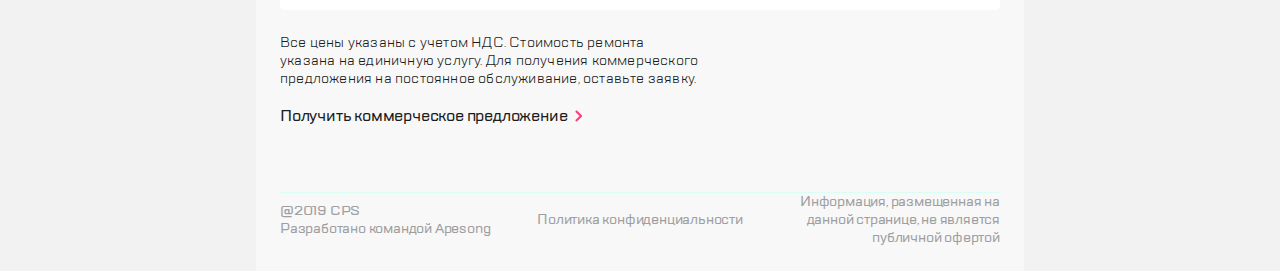
==== commit 60e304e8: "Updates" ====
--- a/index.html
+++ b/index.html
@@ -93,14 +93,20 @@
                             <a href="#" class="side-menu__link">mail@cps.com</a>
                             <a href="#" class="side-menu__link side-menu__link--tel">8 800 890 8900</a>
                         </div>
-                        <div class="side-menu__language">
-                            <input type="radio" name="lang" value="ru" id="ru" checked="checked">
-                            <label for="ru" class="side-menu__label">ru</label>
-                            <input type="radio" name="lang" value="en" id="en">
-                            <label for="en" class="side-menu__label">en</label>
-                            <input type="radio" name="lang" value="ch" id="ch">
-                            <label for="ch" class="side-menu__label">ch</label>
-                        </div>
+                        <ul class="side-menu__language">
+                            <li>
+                                <input type="radio" name="lang" value="ru" id="ru" checked="checked">
+                                <label for="ru" class="side-menu__label">ru</label>
+                            </li>
+                            <li>
+                                <input type="radio" name="lang" value="en" id="en">
+                                <label for="en" class="side-menu__label">en</label>
+                            </li>
+                            <li>
+                                <input type="radio" name="lang" value="ch" id="ch">
+                                <label for="ch" class="side-menu__label">ch</label>
+                            </li>
+                        </ul>
                     </div>
                 </div>
             </aside>
@@ -477,12 +483,10 @@
                     </section>
                 </section>
                 
-                <footer>
-                    <div class="footer">
-                        <span class="footer__text">@2019 CPS<br>Разработано командой Apesong</span>
-                        <a href="#" class="footer__text footer__link">Политика конфиденциальности</a>
-                        <span class="footer__text">Информация, размещенная на данной странице, не является публичной офертой</span>
-                    </div>
+                <footer class="footer">
+                    <span class="footer__text">@2019 CPS<br>Разработано командой Apesong</span>
+                    <a href="#" class="footer__text footer__link">Политика конфиденциальности</a>
+                    <span class="footer__text">Информация, размещенная на данной странице, не является публичной офертой</span>
                 </footer>
             </div>
             <div class="modal">
@@ -500,10 +504,10 @@
                         <h2 class="modal__text">Обратная связь</h2>
                     </div>
                     <form action="#" class="form">
-                        <input type="text" value="" placeholder="Имя" class="form__elem">
-                        <input type="tel" name="" id="" placeholder="Телефон" class="form__elem">
-                        <input type="email" name="" id="" placeholder="Электронная почта" class="form__elem">
-                        <textarea name="" id="" cols="" rows="4" placeholder="Сообщение" class="form__elem"></textarea>
+                        <input type="text" placeholder="Имя" class="form__elem">
+                        <input type="tel" placeholder="Телефон" class="form__elem">
+                        <input type="email" placeholder="Электронная почта" class="form__elem">
+                        <textarea rows="4" placeholder="Сообщение" class="form__elem"></textarea>
                         <p class="form__text">Нажимая “отправить”, вы даете согласие на <a href="#" class="form__link">обработку персональных данных</a> и соглашаетесь с нашей <a href="#" class="form__link">политикой конфиденциальности</a></p>
                         <button type="submit" class="form__button">отправить</button>
                     </form>
--- a/style.css
+++ b/style.css
@@ -1207,6 +1207,9 @@
   margin-top: auto;
   border-top: 1px solid #D9FFF5; }
 
+textarea {
+  resize: none; }
+
 @media (min-width: 1440px) {
   header {
     display: none; } }
@@ -1231,6 +1234,7 @@
     padding: 18px 24px; } }
 
 .container {
+  min-height: 100vh;
   transition: 1s;
   display: flex;
   flex-direction: column;
@@ -1359,15 +1363,15 @@
   gap: 16px; }
 
 .side-menu__language {
+  display: flex;
+  align-items: center;
+  gap: 8px; }
+
+.side-menu__label {
+  text-transform: uppercase;
   font-size: 16px;
-  line-height: 16px;
+  line-height: 24px;
   letter-spacing: -0.2px;
-  text-transform: uppercase; }
-
-.side-menu__label {
-  display: inline-block;
-  width: 24px;
-  height: 24px;
   cursor: pointer;
   transition: 0.3s; }
 
@@ -1939,7 +1943,7 @@
   .footer {
     flex-direction: row;
     gap: 0;
-    margin: 32px 24px; }
+    margin: 32px 24px 24px 24px; }
   .footer__text:first-child {
     text-align: left; }
   .footer__text:last-child {
@@ -1947,7 +1951,7 @@
 
 @media (min-width: 1440px) {
   .footer {
-    margin: 32px; } }
+    margin: 32px 32px 24px 32px; } }
 
 .modal {
   position: fixed;
